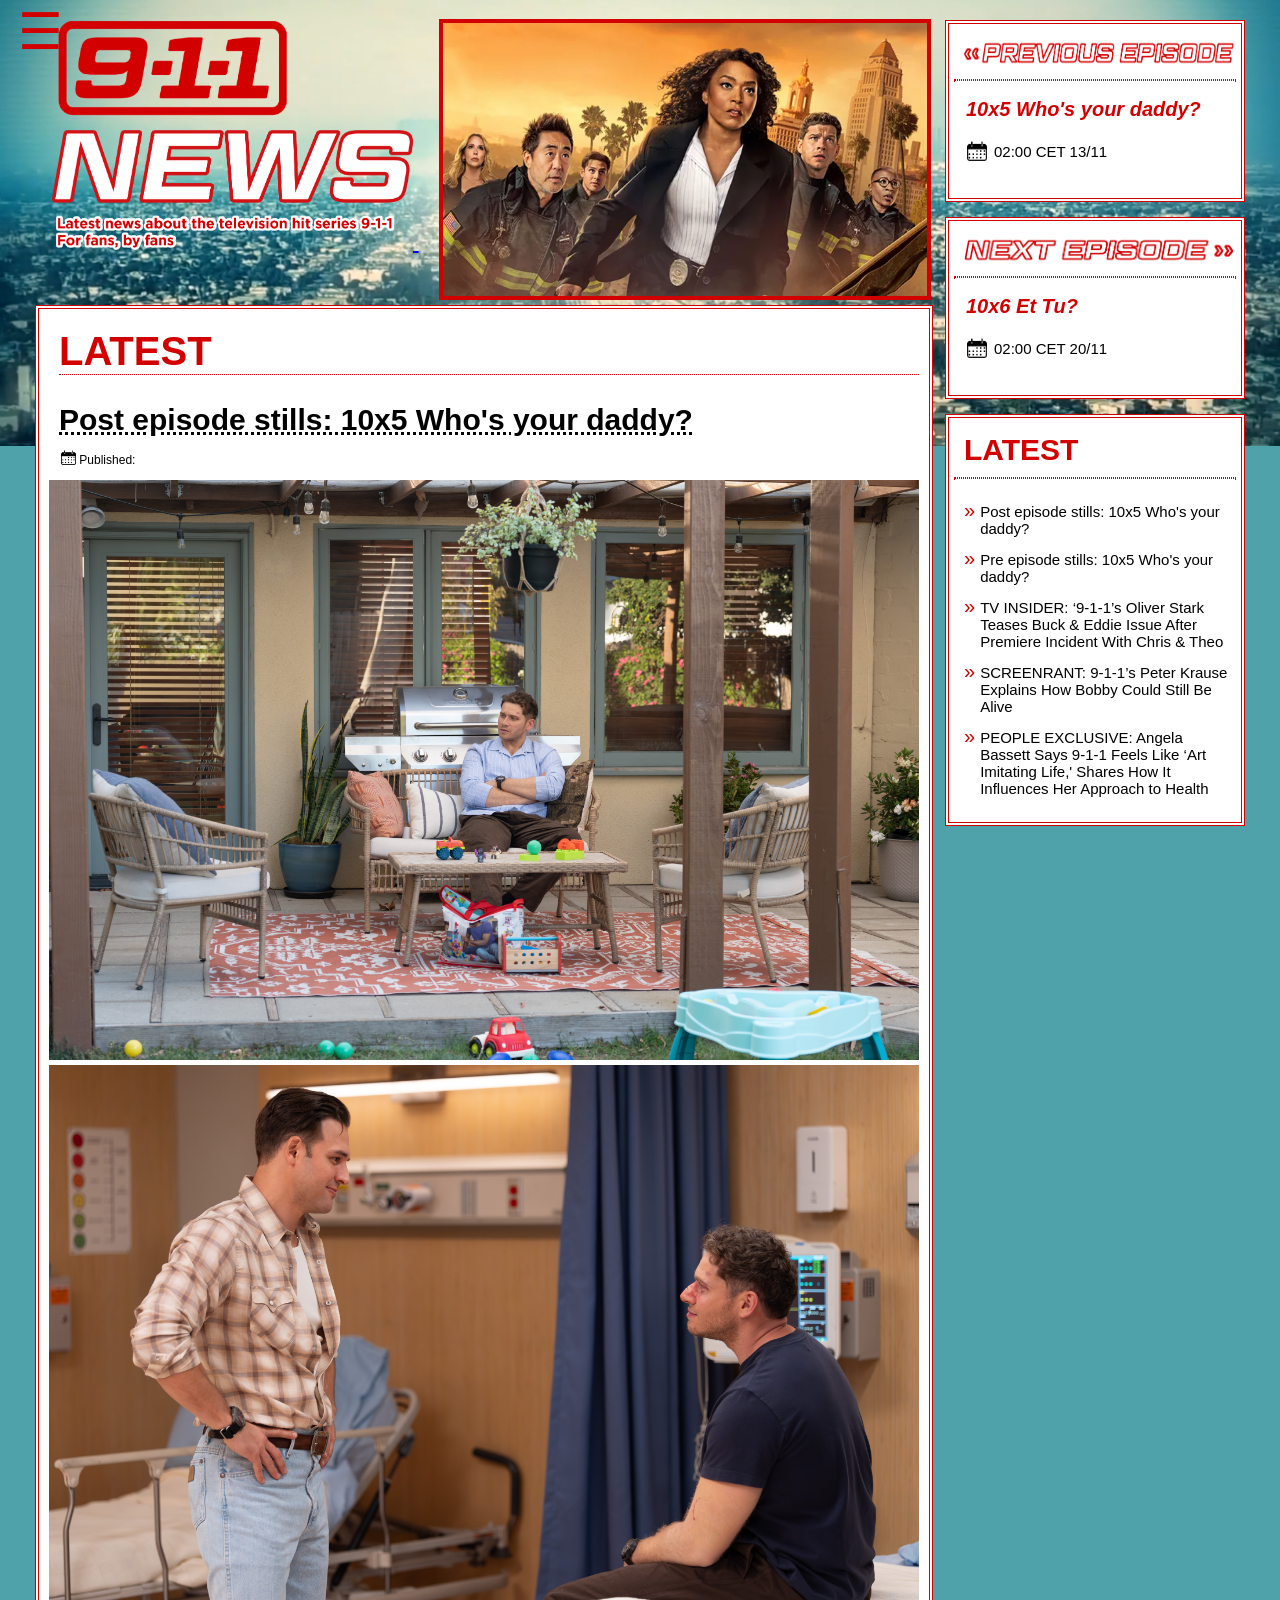
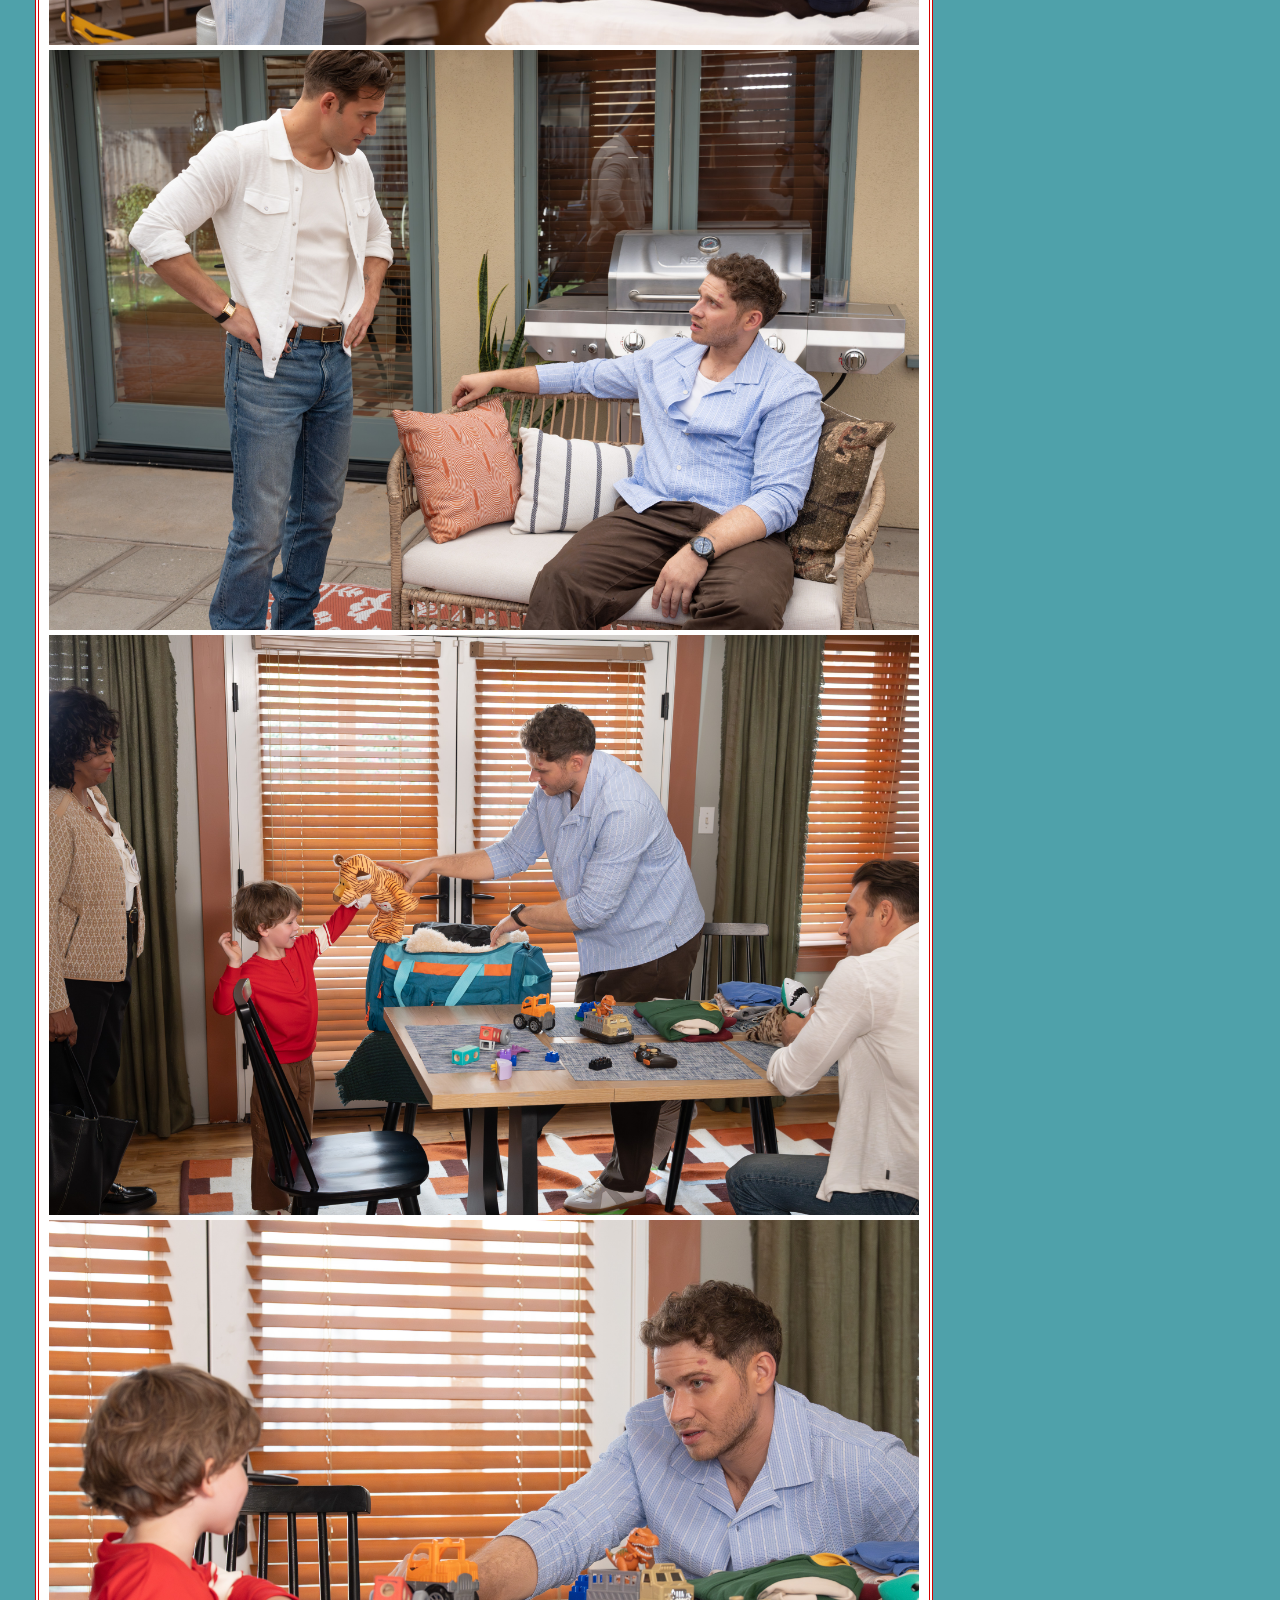
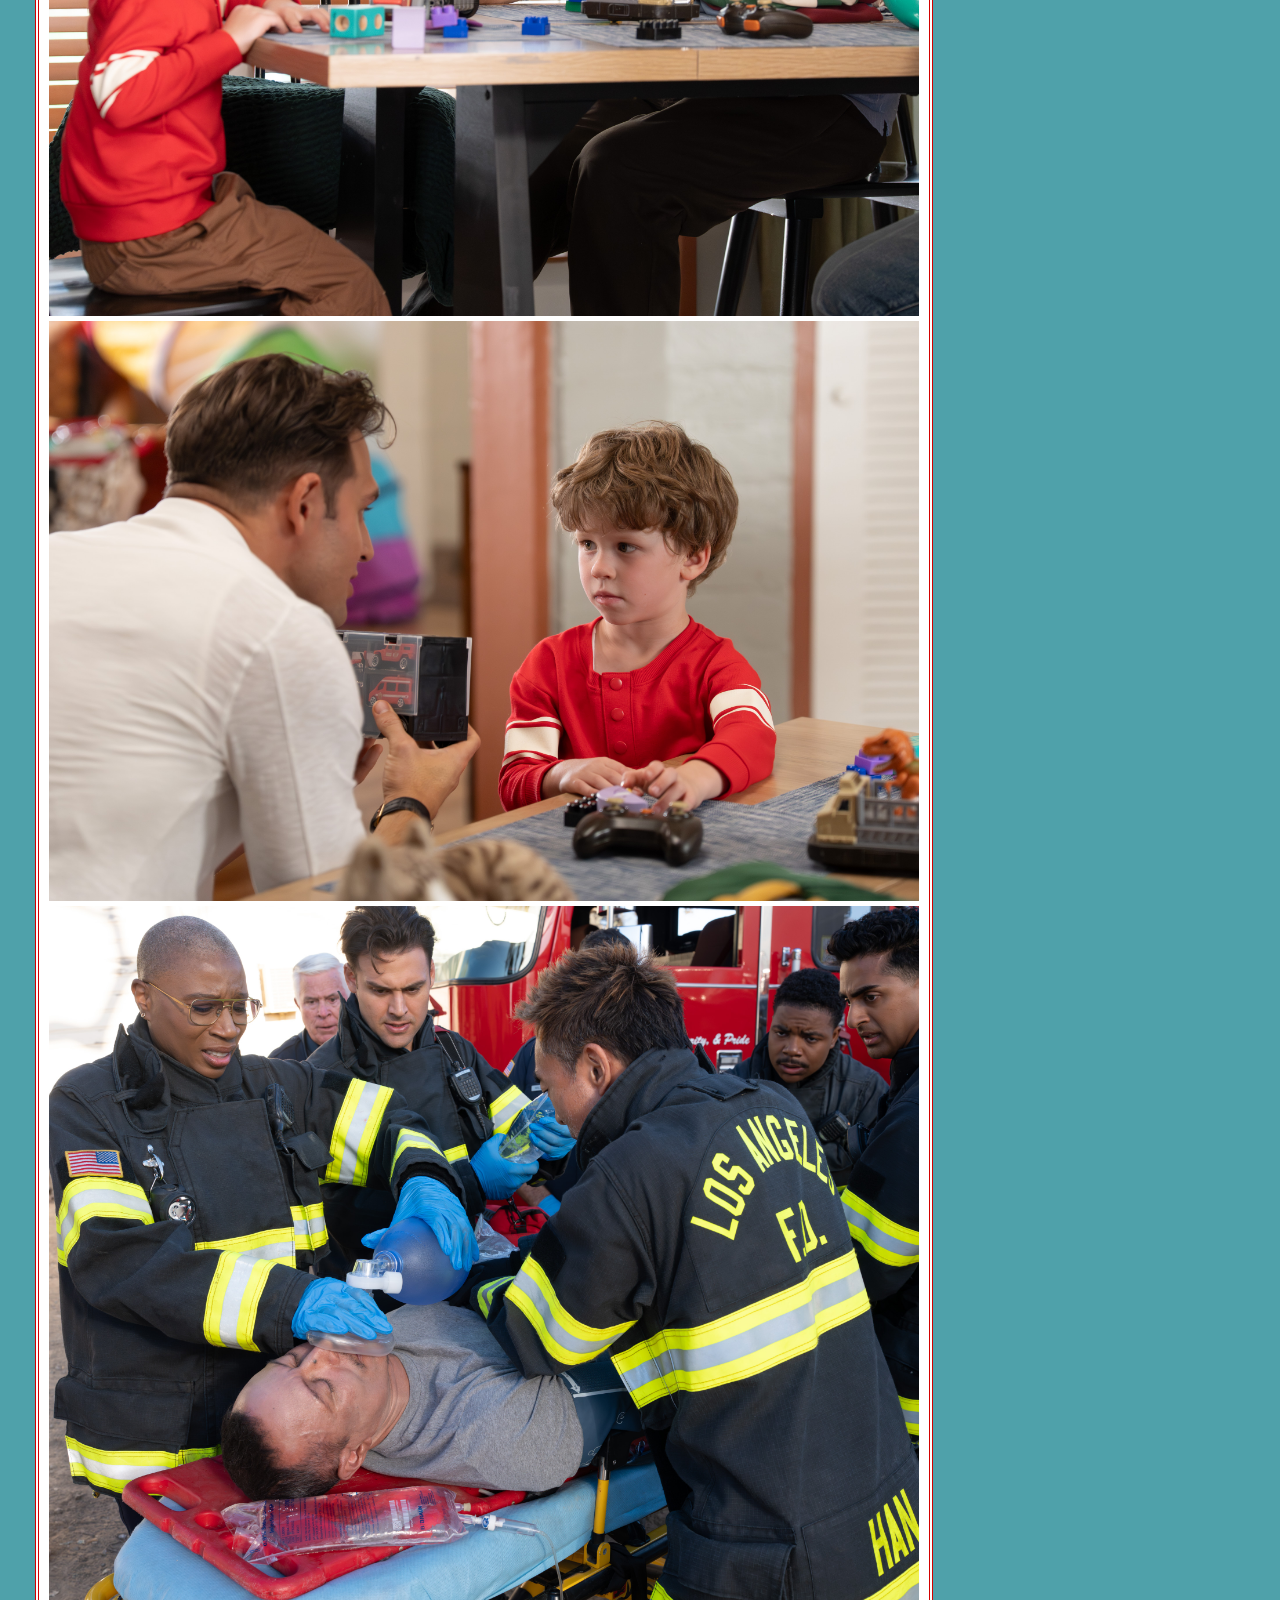
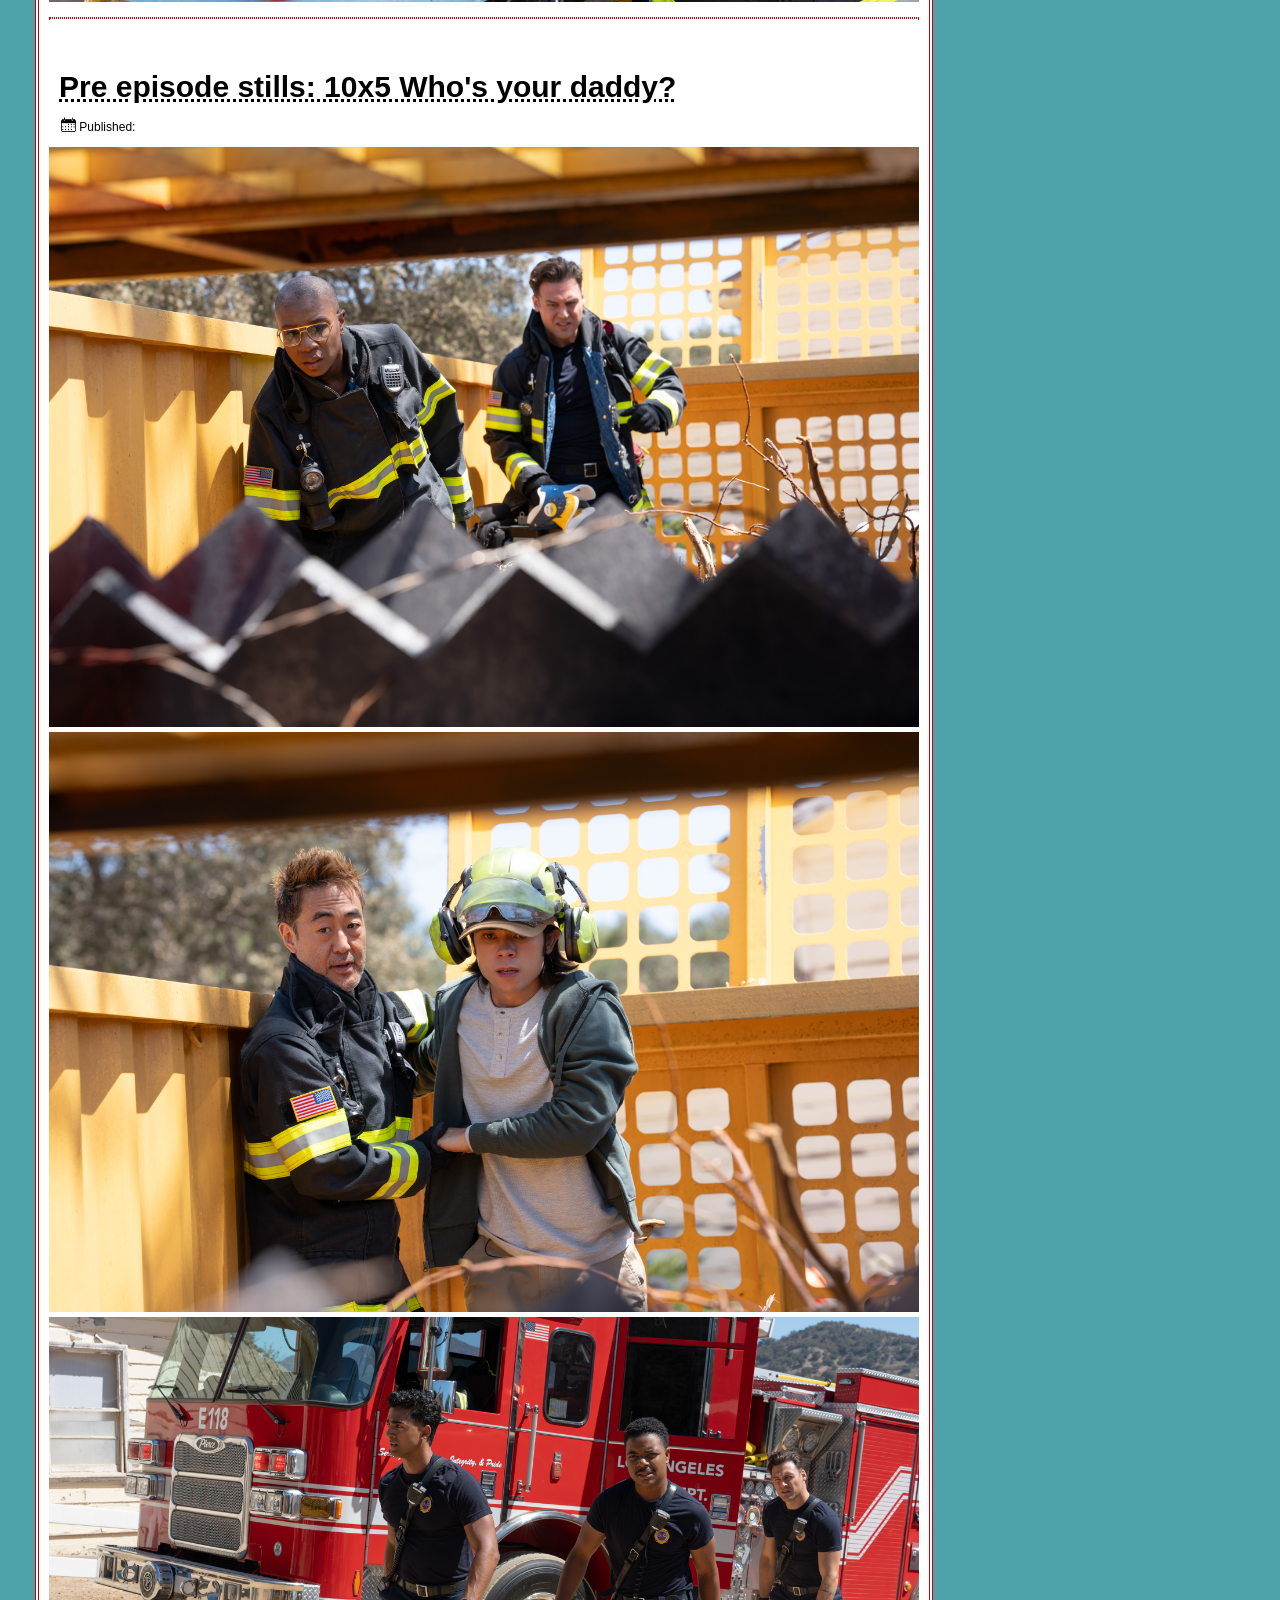
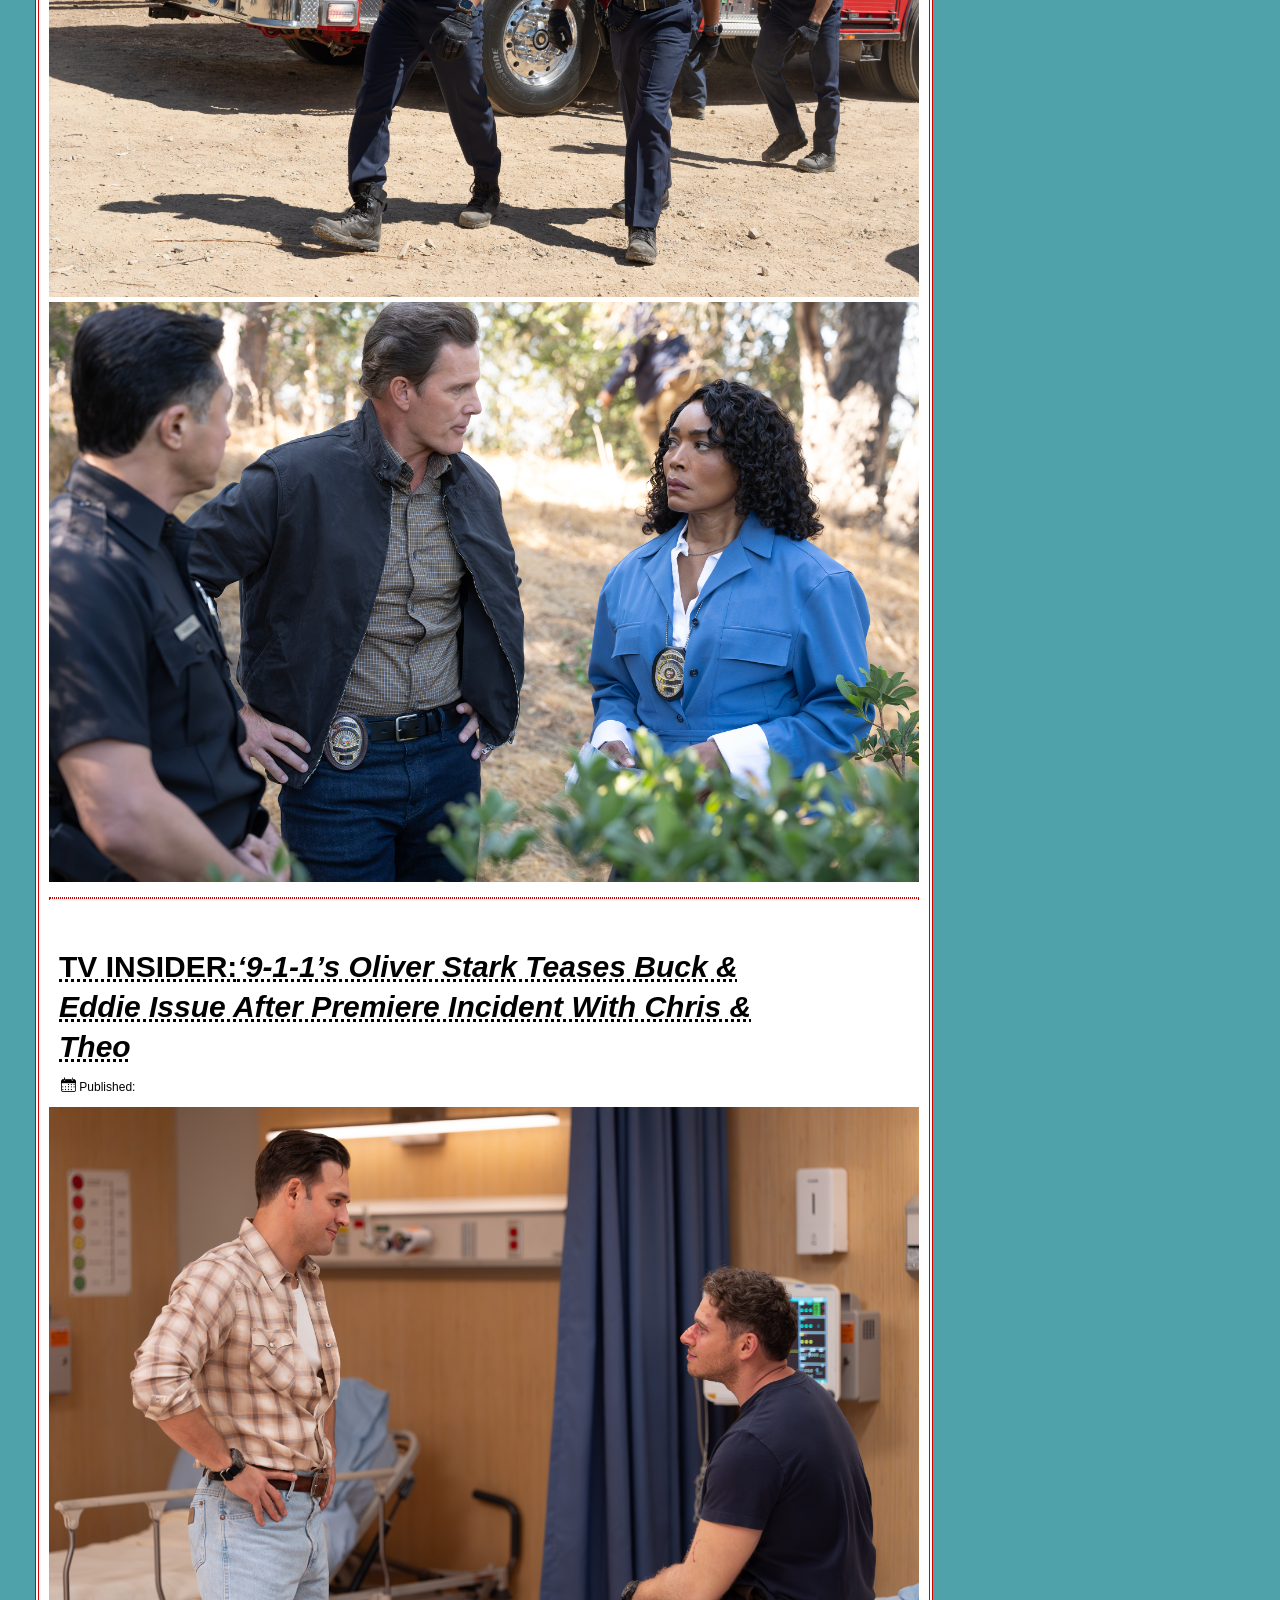
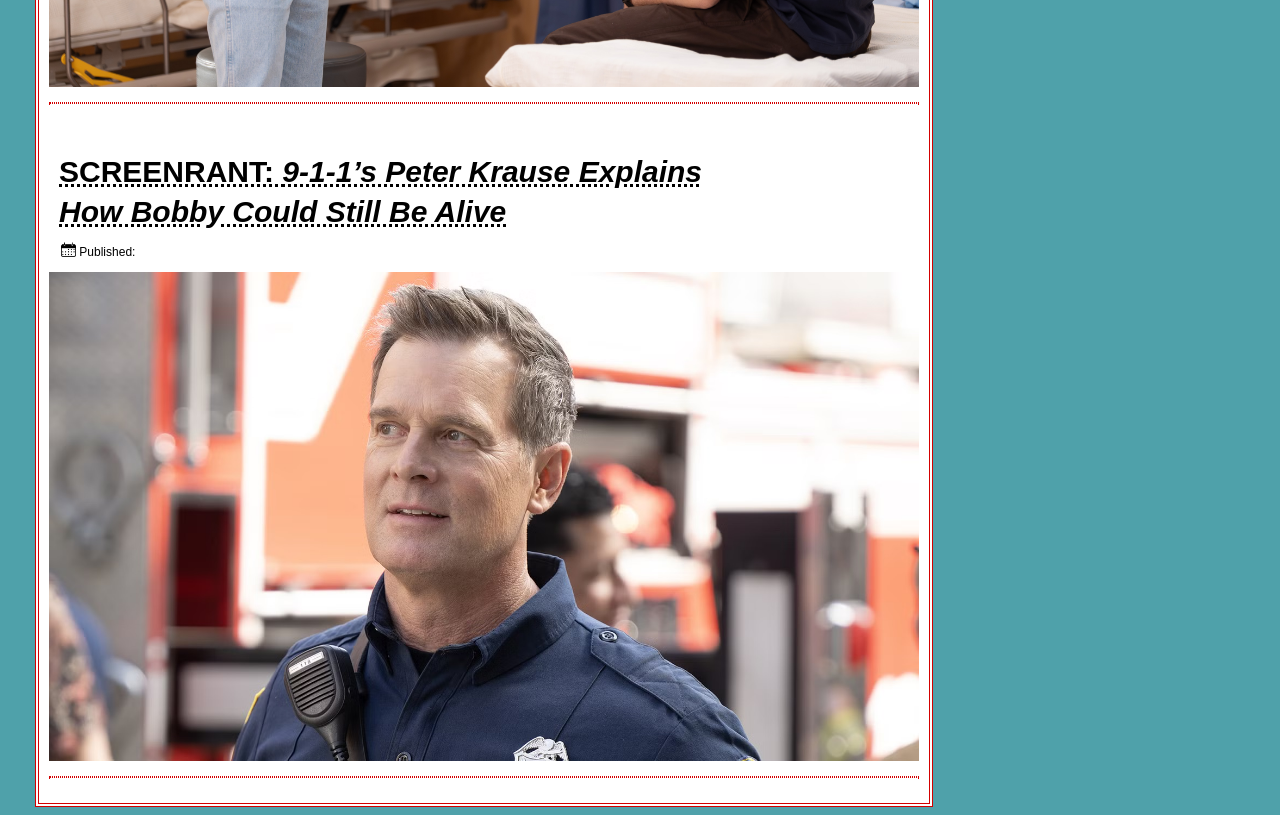
==== index.html @ b5ec85c2 "Add files via upload" ====
<!DOCTYPE html>
<html lang="en">
<head>
<meta charset="UTF-8">
<meta name="viewport" content="width=device-width, initial-scale=1.0">
<title>9-1-1 NEWS</title>
<link rel="icon" href="favicon.png">
<link rel="stylesheet" href="style/styles.css">
</head>
<body>

 <button id="openMenu" class="open-menu">☰</button>

<nav id="sideMenu" class="side-menu">
     <button id="openMenu" class="open-menu"><img class="search" src="graphic elements/sökglas.png" alt="sökglas"></button>
     <button id="closeMenu" class="close-menu">x</button>
                <a href="index.html"><h4>HOME</h3></a>
                <a href="interviews.html"><h4>INTERVIEWS</h4></a>
                <a href="stills.html"><h4>STILLS</h4></a>
                <a href="ficrecs.html"><h4>FIC RECS</h4></a>
                <a href="aboutus.html"><h4>ABOUT US</h4></a> 
</nav>
    <div id="wrapper">

        <a href="index.html"><div id="header"><img class="news911" src="graphic elements/header911news.png" alt="9-1-1 news header"/>
    
            <img class="huvudbild" src="images/911-season-10-photos-abc.jpg.webp" alt="headerbild"/></div></a>
        
            <div id="columns">
                <div class="box">

                    <img class="sidorubrik" src="graphic elements/previousepisode.png" alt="previous episode rubrik">
                    <hr style="border: 1px dotted #d30000"></p>

                    <p class="episodes">10x5 Who's your daddy?</p>
                    <p class="datetimeside"><img class="kalenderikon" src="graphic elements/kalender.png" alt="kalenderikon">02:00 CET 13/11</p>
                    <br>
                    
                </div>

                <div class="box">
                    <img class="sidorubrik" src="graphic elements/nextepisode.png" alt="previous episode rubrik">
                    
                    <hr style="border: 1px dotted #d30000"></p>

                    <p class="episodes">10x6 Et Tu?</p>
                    <p class="datetimeside"><img class="kalenderikon" src="graphic elements/kalender.png" alt="kalenderikon">02:00 CET 20/11</p>
                    <br>
                    
                </div>
                    
                <div class="box">
                    <h3>LATEST</h3>
                <hr style="border: 1px dotted #d30000">
                

            <ul class="menulinks">
                <li>
                    <a href="1005poststills.html">Post episode stills: 10x5 Who's your daddy?</a>
                </li>
                <li>
                    <a href="1005prestills.html">Pre episode stills: 10x5 Who's your daddy?</a>
                </li>
                <li>
                    <a href="interviews2.html">TV INSIDER: ‘9-1-1’s Oliver Stark Teases Buck & Eddie Issue After Premiere Incident With Chris & Theo</a>
                </li> 
                <li>
                    <a href="interviews3.html">SCREENRANT: 9-1-1’s Peter Krause Explains How Bobby Could Still Be Alive</a>
                </li>
                <li>
                    <a href="interviews4.html">PEOPLE EXCLUSIVE: Angela Bassett Says 9-1-1 Feels Like ‘Art Imitating Life,' Shares How It Influences Her Approach to Health</a>
                </li>
            </ul>
                </div>

                </div> 
            <div id="content">   
                <h1>LATEST</h1><p style="border-bottom:1px dotted #d30000"></p>
            
            <h2>Post episode stills: 10x5 Who's your daddy?</h2>
            <p class="published">
            <img src="graphic elements/kalender.png" alt="kalenderikon">
            <span>Published:</span>
        </p>
    
        <img class="stills" src="images/183324_1124.jpg" alt="Still of Buck in his backyard">
        <img class="stills" src="images/183066_0929.jpg" alt="Still of Buck and Eddie at the hospital">
        <img class="stills" src="images/183324_0943.jpg" alt="Still of Buck and Eddie at Buck's house">
        <img class="stills" src="images/183324_0698.jpg" alt="Still of Buck, Eddie, Theo and Deidra">
        <img class="stills" src="images/183324_0865.jpg" alt="Still of Buck and Theo">
        <img class="stills" src="images/183324_0556.jpg" alt="Still of Eddie and Theo">
        <img class="stills" src="images/183325_0465.jpg" alt="Still of the cast on a call">

        
        <hr style="border: 1px dotted #d30000"></p>
        <br>

        <h2>Pre episode stills: 10x5 Who's your daddy?</h2>
            <p class="published">
            <img src="graphic elements/kalender.png" alt="kalenderikon">
            <span>Published:</span>
        </p>
    
        <img class="stills" src="images/eddiehen.jpg" alt="Eddie and Hen">
        <img class="stills" src="images/chimney.jpg" alt="Chimney">
        <img class="stills" src="images/harryravi.jpg" alt="Harry and Ravi">
        <img class="stills" src="images/angelabassett.jpg" alt="Angela Bassett">


         <hr style="border: 1px dotted #d30000"></p>
        <br>

        <h2>TV INSIDER:<i>‘9-1-1’s Oliver Stark Teases Buck & Eddie Issue After Premiere Incident With Chris & Theo</i></h2>
        <p class="published">
            <img src="graphic elements/kalender.png" alt="kalenderikon">
            <span>Published:</span>
        </p>
            <a href="https://www.tvinsider.com/1298623/911-buck-eddie-tension-theo-oliver-stark-interview/"><img class="stills" src="images/183066_0929.jpg" alt="Still of Buck and Eddie"></a>
        <hr style="border: 1px dotted #d30000"></p>
        <br>
        <h2>SCREENRANT: <i> 9-1-1’s Peter Krause Explains How Bobby Could Still Be Alive</i></h2>
    <p class="published">
            <img src="graphic elements/kalender.png" alt="kalenderikon">
            <span>Published:</span>
        </p>  
            <a href="https://screenrant.com/9-1-1-bobby-alive-theory-peter-krause-explained/"><img class="stills" src="images/peterkrause.jpeg" alt="Peter Krause"></a>
            <br>
        <hr style="border: 1px dotted #d30000"></p>
            </div>
        
        
            </div>
    </div>

 <script src="script.js"></script>

 
</body>



</html>
---- style/styles.css ----
/*brödtext*/
p{
    color: #000000;
    font-size: 15px;
    margin-left: 10px;
    margin-top: 0px;
}

/*huvudrubrik content*/
h1{
    font-family: Roboto, sans-serif;
    font-weight: bold;
    color: #d30000;
    text-transform: uppercase;
    font-size:40px;
    margin-left: 10px; 
    margin-bottom: 0px;
    margin-top: 10px;
}

/*rubrik inlägg content*/
h2 {
    font-family: Roboto, sans-serif;
    font-weight: bold;
    text-decoration-line: underline;
    text-decoration-style: dotted;
    line-height: 40px;
    color: #000000;
    font-size:30px;
    margin-top: 0px;
    margin-bottom: 0px;
    padding: 10px;
    text-align: left;
    width: 700px;
}

/*rubrik LATEST sidomeny*/
h3 {
    font-family: Roboto, sans-serif;
    font-weight: bold;
    text-transform: uppercase;
    color: #d30000;
    font-size:30px;
    margin-left: 10px; 
    margin-bottom: 10px;
    margin-top: 10px;
}

/*open-menu meny*/
h4 {
    font-family: Roboto, sans-serif;
    font-weight: bold;
    text-transform: uppercase;
    color: #d30000;
    font-size: 23px;
    margin-top: 2px;
}

/*avsnittsnamn sidomeny och open-menu knappar*/
.episodes {
   font-family: Roboto, sans-serif;
    font-weight: bold;
    font-style: italic;
    color: #d30000;
    font-size:20px;
    margin-top: 0px;
    padding: 2px;
}

/*datum och tid sidomeny*/
.datetimeside {
    font-family: Roboto, sans-serif;
    font-weight: normal;
    color: #000000;
    font-size:15px;
    margin-left: 3px; 
    margin-bottom: 10px;
    margin-top: 10px; 
}

/*text under LATEST sidomeny*/
ul.menulinks li {
    margin-bottom: 10px;
    list-style-type: none;
    display: flex;
    margin-left: -30px;
    align-items: first baseline;
}

ul.menulinks li a {
    font-family: Roboto, sans-serif;
    font-weight: normal;
    color: #000000;
    font-size:15px;
    text-decoration: none;
}

ul.menulinks li a:hover {
    color: #d30000;
    font-style: italic;
}

/*placera before*/
li::before {
  content: "»";
  margin-right: 5px;
}

/*datum och tid under rubriker content*/
.published {
    font-family: Roboto, sans-serif;
    font-weight: normal;
    color: #000000;
    font-size:12px;
    margin-left: 12px;
}

.published img {
    height: 15px;
    width: 15px;
}

.published span {
    position: relative;
    top: -1px;
}

/*strl på bilder i content*/
.stills {
    height: 100%;
    width: 100%;
}

/* sidokolumn */
.box {
padding: 5px;
width: 300px;
min-height: 150px;
background-color: #fff;
border:4px double #d30000;
box-sizing: border-box;
float: right;
text-decoration: none;
}


#columns {
    display: flex;
    flex-direction: column;
    align-items: flex-start;
    gap: 15px;
    width: 300px;
    float: right;
    margin-top: -235px;
}


body {
    font-family: Roboto, sans-serif;
    background-image: url("../images/Title_Card.png");
    background-color: #4fa1aa;
    background-size: 100% auto;
    background-position: center top;
    background-attachment: fixed;
    background-repeat: no-repeat;
    color: #d30000;
    font-size: 20px;
}

.sidorubrik {
    display: block;
    width: 270px;
    height: 30px;
    padding: 10px;
    float: left;
}

/*kalenderikon bredvid datum och tid*/
.kalenderikon {
    width: 20px;
    height: 20px;
    margin-top: -12px;
    margin-right: -3px;
    padding: 10px;
    float: left;
}

/*9-1-1 news header*/
.news911 {
    width: 30%;
    height: 30%;
 margin-left: 15px; 
    margin-bottom: 0px;
    margin-top: 10px; 
justify-content: center;
align-items: center;
position: flex;
}

/*bild på cast*/
.huvudbild {
    width: 40%;
    height: 40%;
    margin-left: 20px; 
    margin-bottom: -50px; 
border:4px solid #d30000;
justify-content: center;
align-items: center;
}


#content {
width: 870px;
height: 100%;
margin-top: 50px;
margin-bottom: 0px;
background: #fff;
border:4px double #d30000;
padding: 10px;
}

.episode-navigation {
    display: flex;
    justify-content: space-between;
    align-items: center;
    width: 100%;
}

.button {
    color: #d30000;
    text-decoration: none;
    font-size: 12px;
    font-weight: normal;
    font-family: roboto, sans-serif;
    margin-top: 20px;
}

.button:hover {
    color:#000068;
}

#wrapper {
clear:none;
margin: 0 auto;
margin-top: -60px;
width: 1210px;
}


#side {
position: center;
float: center;
left:0px;
width: 500px;
background: #fff;
border:4px double #d30000;
display: flex;
padding: 5px;

}

/* Menyknappen till vänster tre streck */
.open-menu {
    font-size: 50px;
    padding: 10px;
    margin-top: -15px;
    background: none;
    border:none;
    color: #d30000;
    cursor: pointer;
}

.menyknapp {
    width: 50px;
    height: 40px;
}

/*sökruta som ej funkar*/
.search {
    width: 40px;
    height: 40px;
    margin-left: -220px;
    margin-bottom: 30px;
}

/* sidomenyn */
.side-menu {
    position: fixed;
    top: 0;
    left: 0;
    width: 280px;
    height: 100vh;
    background-color: white;
    border:4px double #d30000;
    z-index: 1000;
    display: flex;
    flex-direction: column;
    padding: 30px;
    transform: translateX(-100%);
    transition: transform 0.4s ease;
}

/* När menyn öppnas */
.side-menu.open {
    transform: translateX(0);
}

/* Länkarna */
.side-menu a {
    color: #d30000;
    text-decoration: none;
    font-size: 22px;
    font-weight: bold;
    padding: 0px;
}

.side-menu a:hover h4 {
    color: #000068 !important;
}

/* Stängknappen */
.close-menu {
    align-self: flex-end;
    margin-top: -70px;
    background: none;
    border: none;
    font-family: verdana;
    font-size: 30px;
    color: #d30000;
    cursor: pointer;
}

.close-menu:hover {
    color: #000068;
}
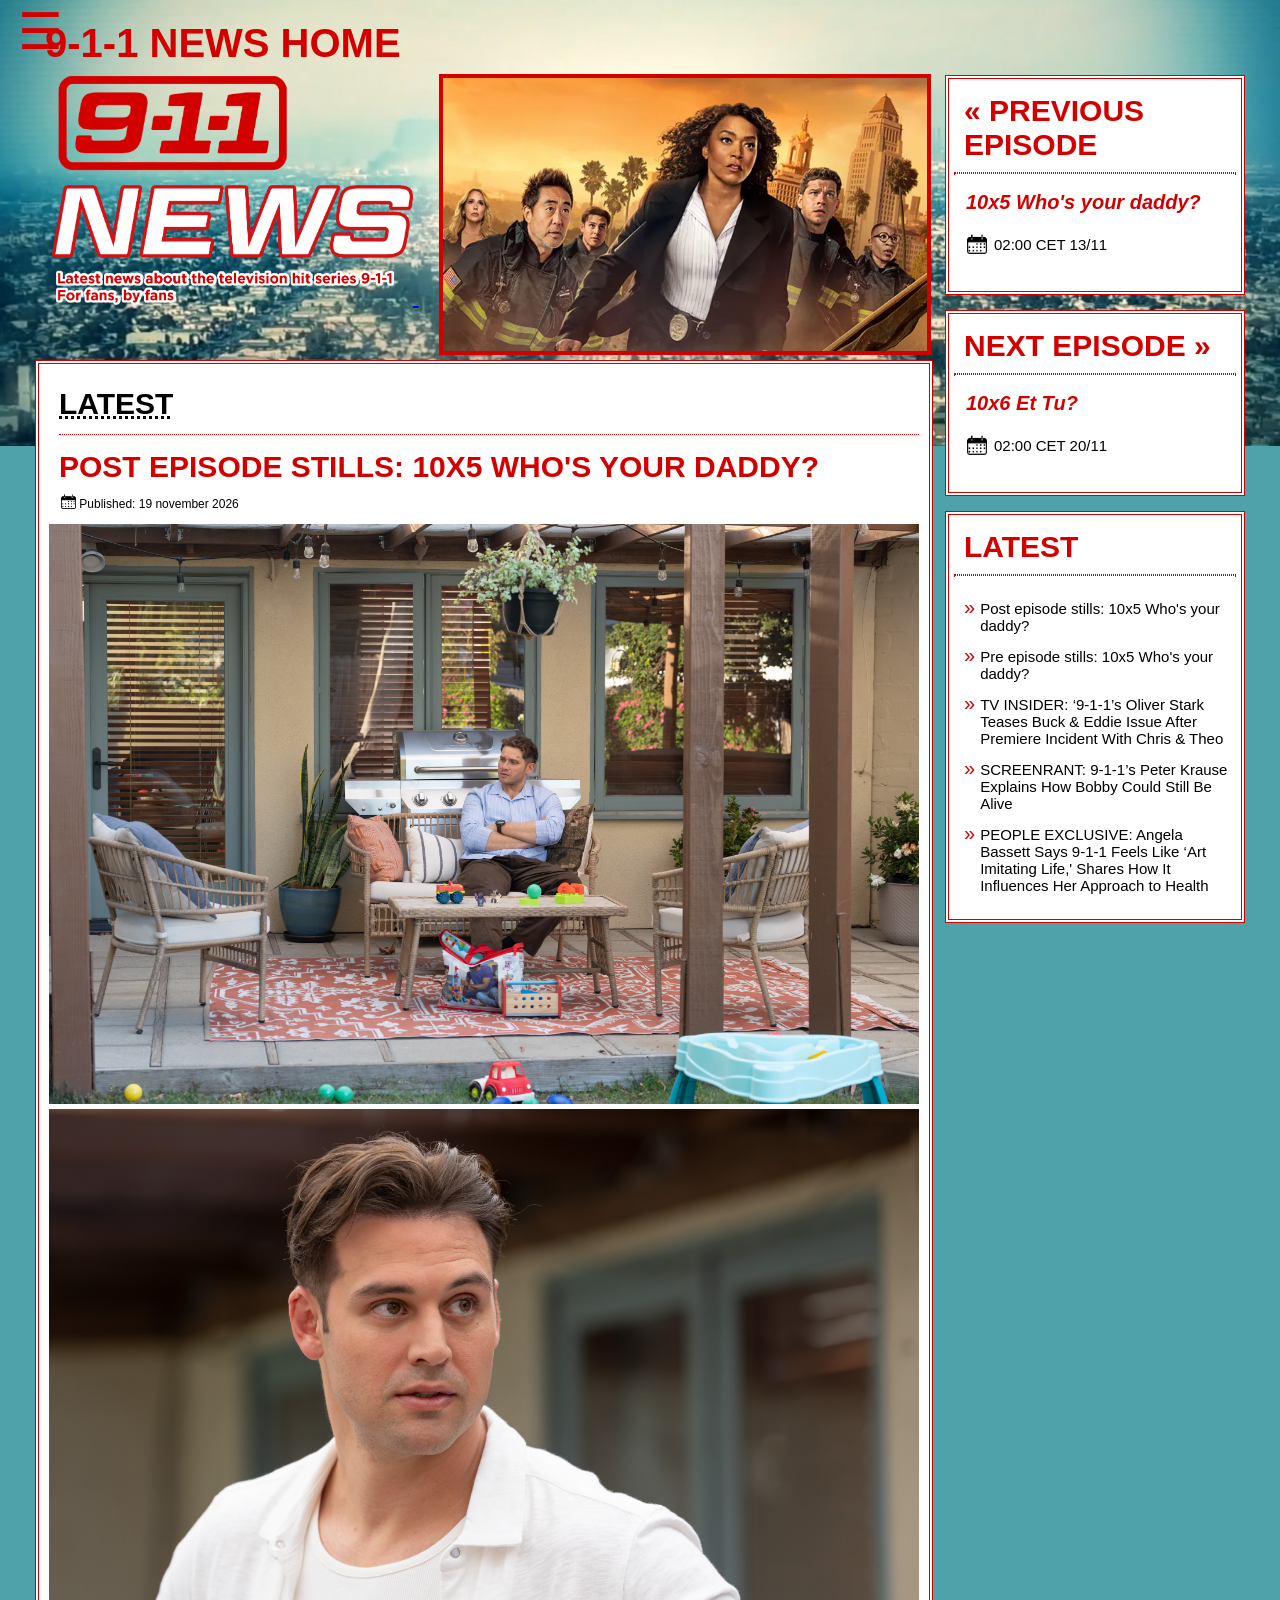
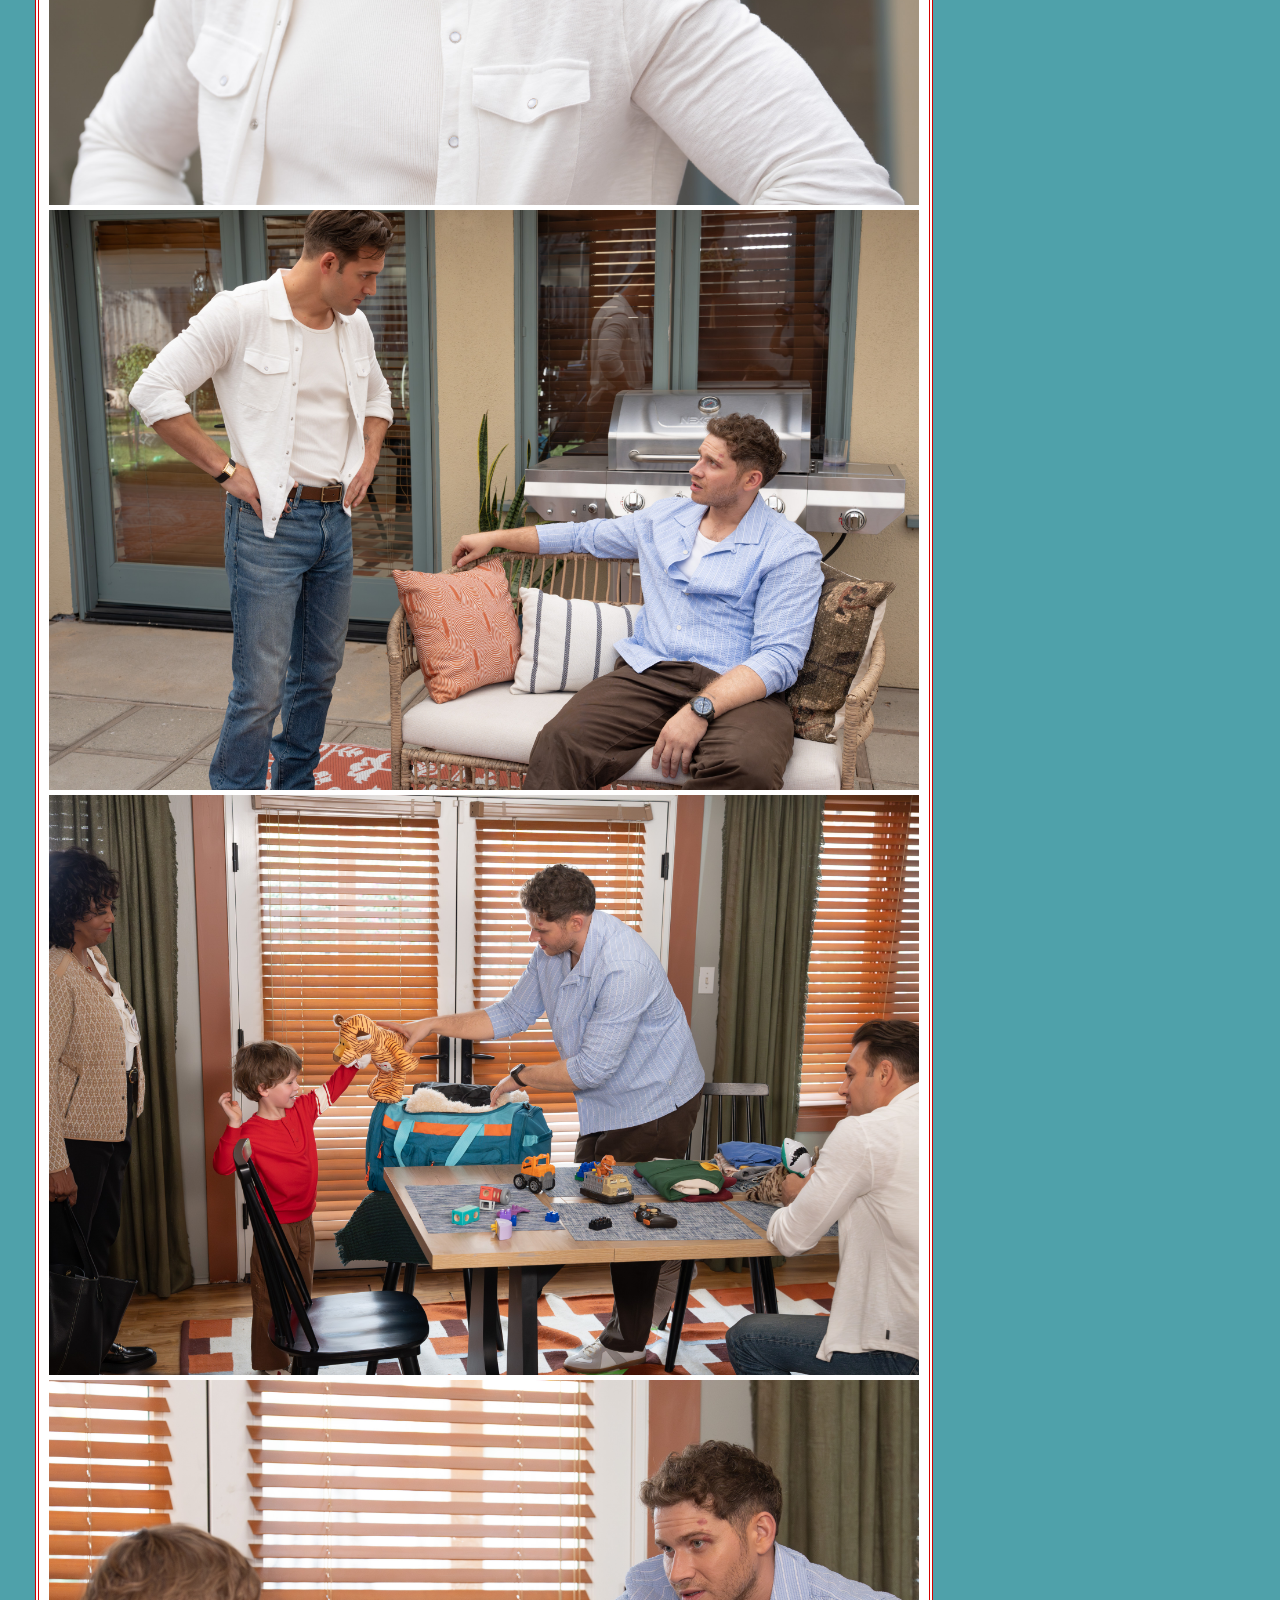
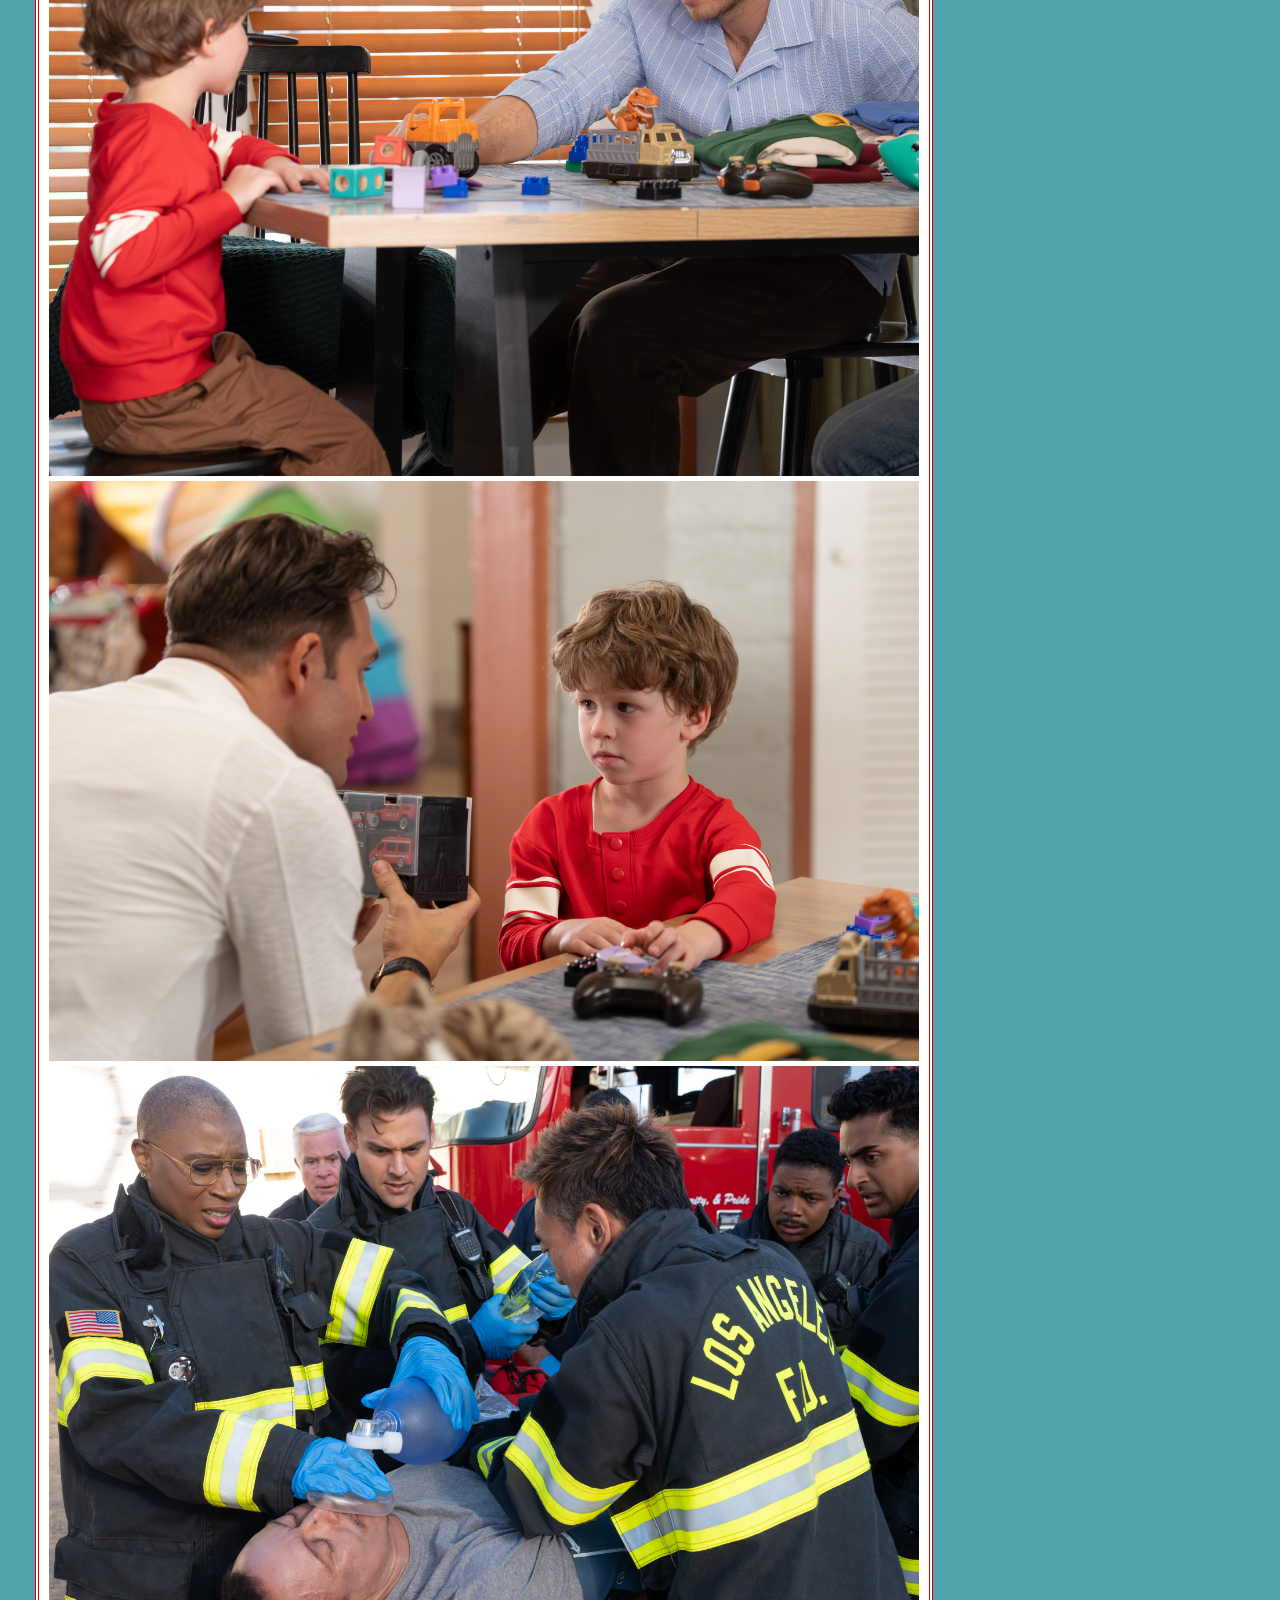
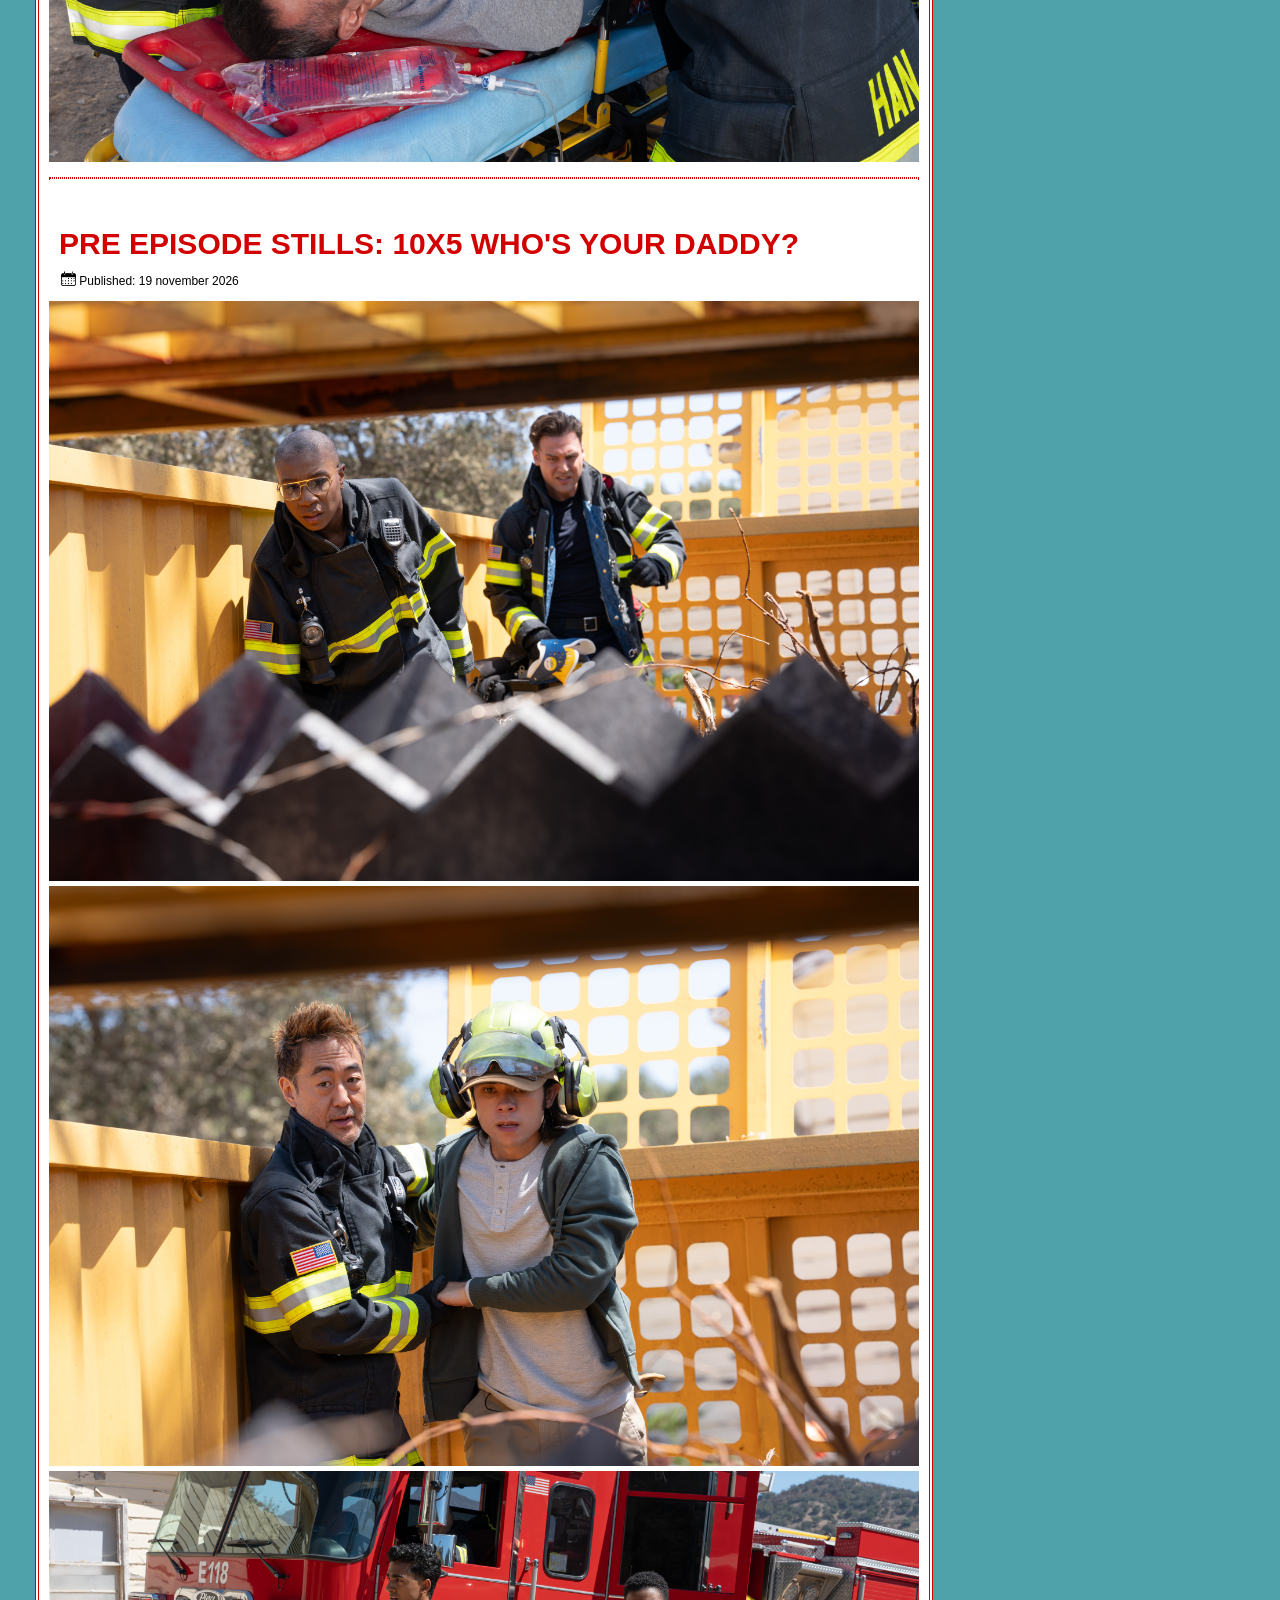
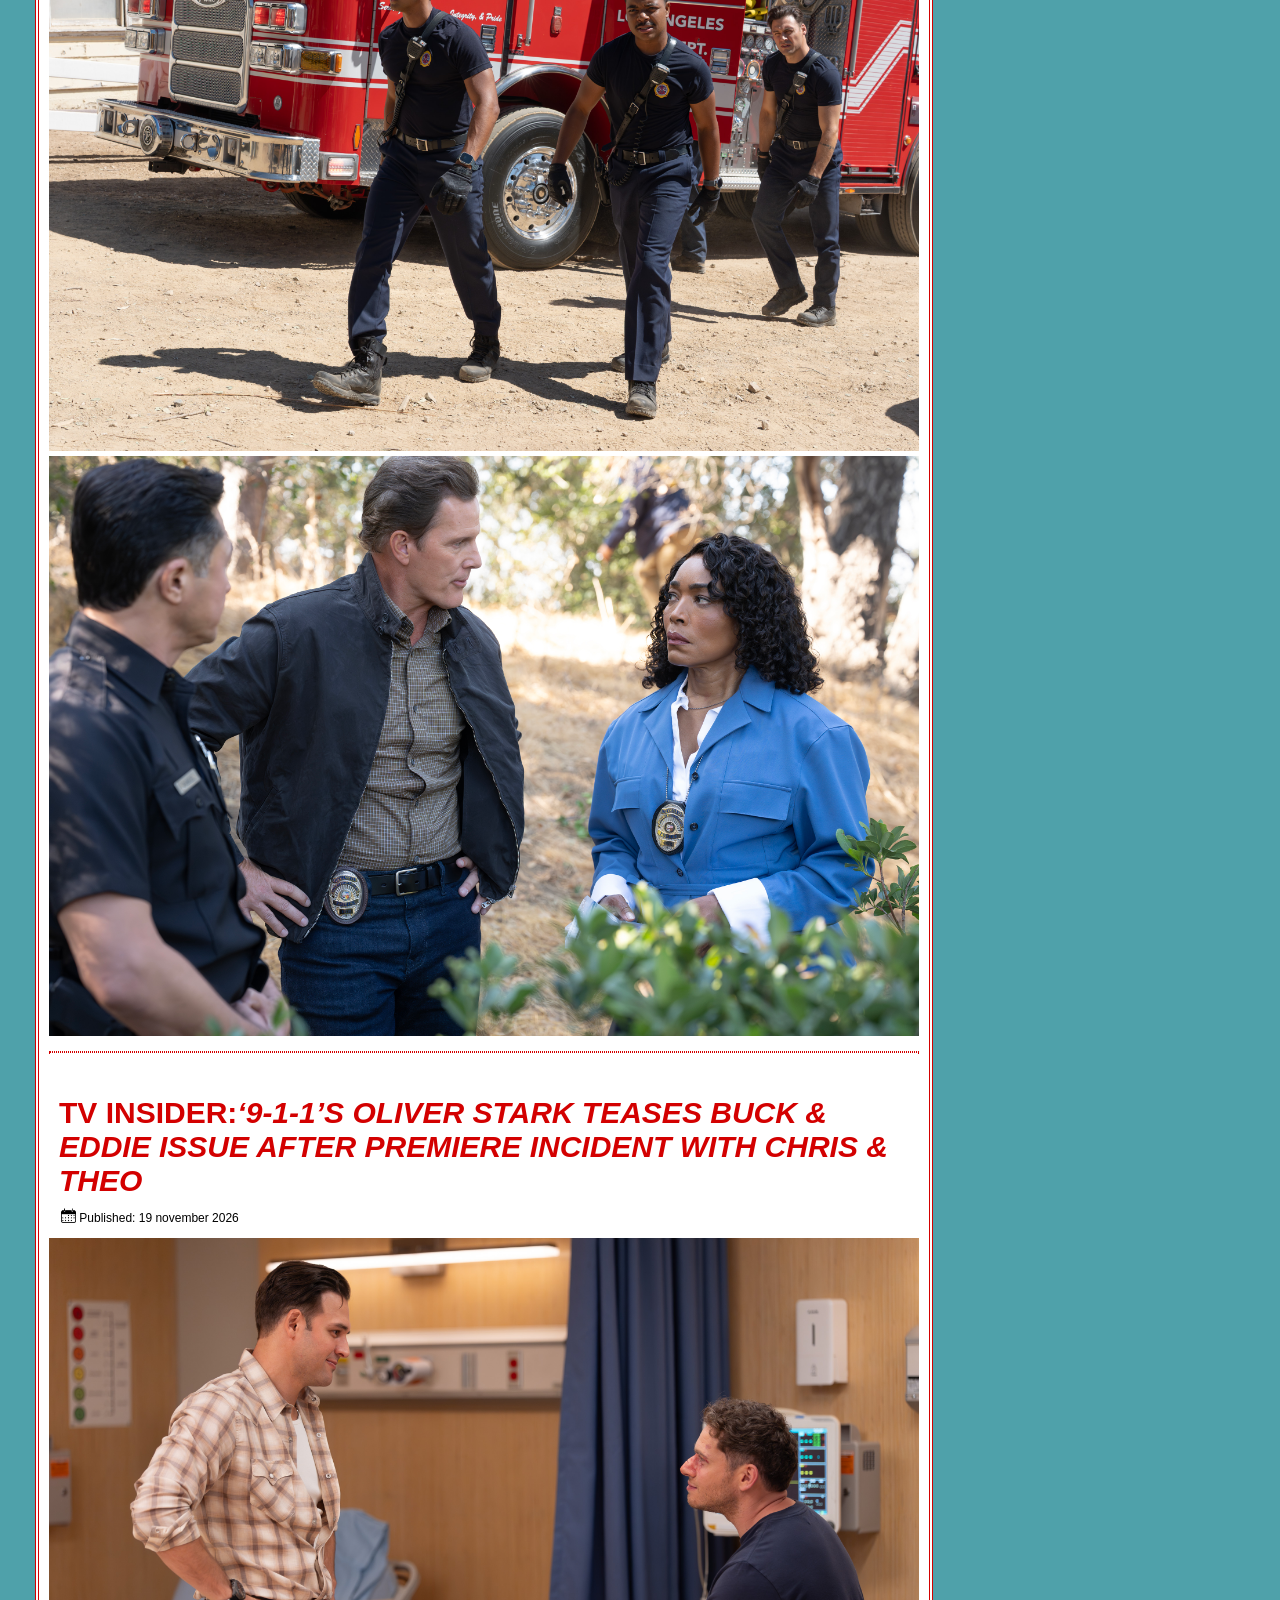
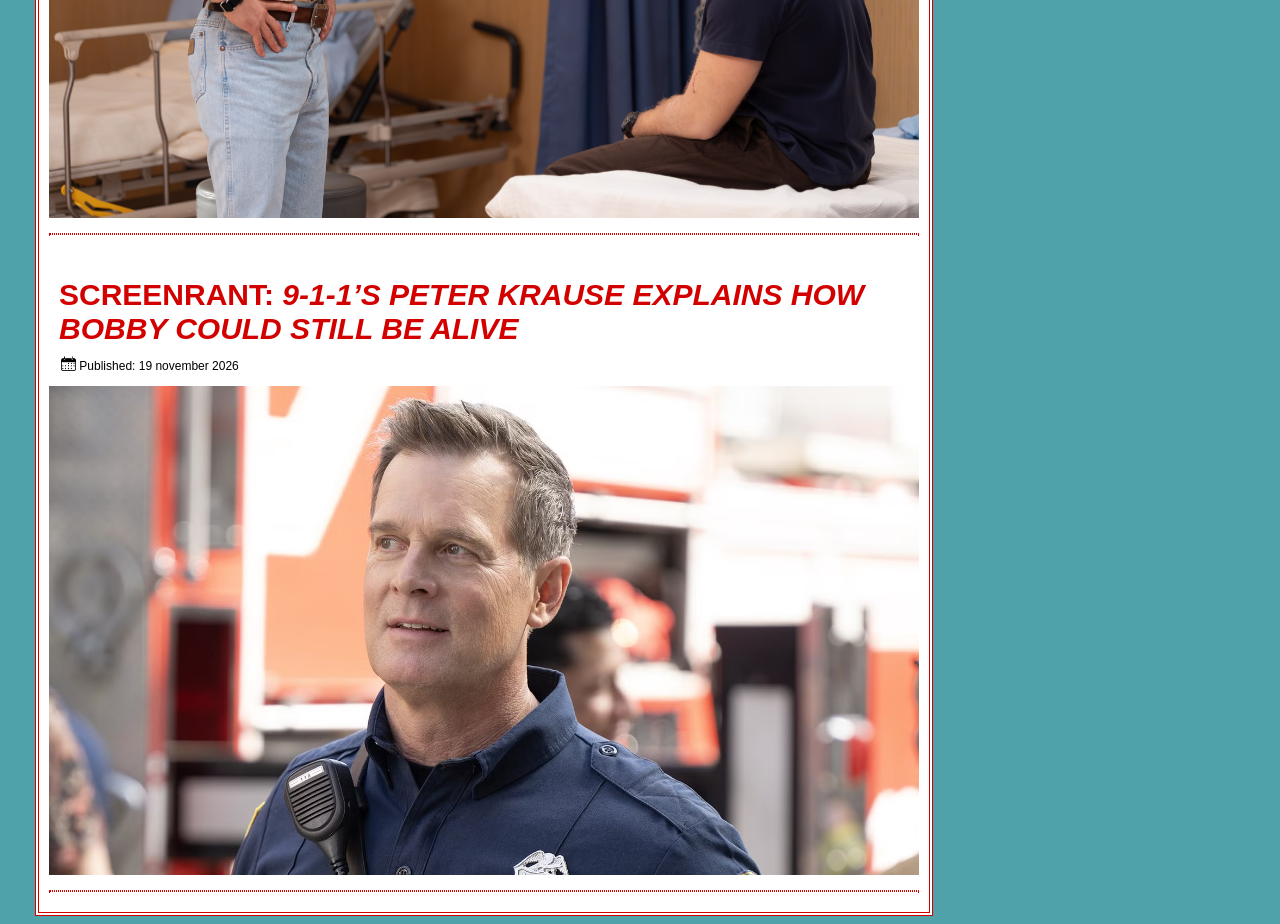
==== commit 4a6ea1a0: "Add files via upload" ====
--- a/index.html
+++ b/index.html
@@ -1,142 +1,165 @@
 <!DOCTYPE html>
 <html lang="en">
+
 <head>
-<meta charset="UTF-8">
-<meta name="viewport" content="width=device-width, initial-scale=1.0">
-<title>9-1-1 NEWS</title>
-<link rel="icon" href="favicon.png">
-<link rel="stylesheet" href="style/styles.css">
+    <meta charset="UTF-8">
+    <meta name="viewport" content="width=device-width, initial-scale=1.0">
+    <title>HOME 9-1-1 NEWS</title>
+    <link rel="icon" href="favicon.png">
+    <link rel="stylesheet" href="style/styles.css">
 </head>
+
 <body>
+    <!-- Hamburger menu and navigation links-->
+    <button id="openMenu" class="open-menu">☰</button>
+    <nav id="sideMenu" class="side-menu">
+        <button id="closeMenu" class="close-menu">x</button>
+        <a href="index.html">HOME</a>
+        <a href="interviews.html">INTERVIEWS</a>
+        <a href="stills.html">STILLS</a>
+        <a href="ficrecs.html">FIC RECS</a>
+        <a href="aboutus.html">ABOUT US</a>
+    </nav>
 
- <button id="openMenu" class="open-menu">☰</button>
+    <!-- Wrapper for the main content of the page-->
+    <div id="wrapper">
+         <h1 class="visually-hidden">9-1-1 NEWS HOME</h1>
 
-<nav id="sideMenu" class="side-menu">
-     <button id="openMenu" class="open-menu"><img class="search" src="graphic elements/sökglas.png" alt="sökglas"></button>
-     <button id="closeMenu" class="close-menu">x</button>
-                <a href="index.html"><h4>HOME</h3></a>
-                <a href="interviews.html"><h4>INTERVIEWS</h4></a>
-                <a href="stills.html"><h4>STILLS</h4></a>
-                <a href="ficrecs.html"><h4>FIC RECS</h4></a>
-                <a href="aboutus.html"><h4>ABOUT US</h4></a> 
-</nav>
-    <div id="wrapper">
+        <a href="index.html">
+           
+            <!-- Header section with 9-1-1 NEWS graphic and main image-->
 
-        <a href="index.html"><div id="header"><img class="news911" src="graphic elements/header911news.png" alt="9-1-1 news header"/>
-    
-            <img class="huvudbild" src="images/911-season-10-photos-abc.jpg.webp" alt="headerbild"/></div></a>
-        
-            <div id="columns">
-                <div class="box">
+            <div id="header"><img class="news911" src="graphic elements/header911news.png" alt="9-1-1 news header" />
 
-                    <img class="sidorubrik" src="graphic elements/previousepisode.png" alt="previous episode rubrik">
-                    <hr style="border: 1px dotted #d30000"></p>
+                <img class="huvudbild" src="images/911-season-10-photos-abc.jpg.webp" alt="headerbild" />
+            </div>
+        </a>
+        <!-- Sidebar with next episode information-->
+        <div id="columns">
+            <div class="box">
+                <h3 class="sidebar-heading">« PREVIOUS EPISODE</h3>
+                <hr style="border: 1px dotted #d30000">
+                </p>
 
-                    <p class="episodes">10x5 Who's your daddy?</p>
-                    <p class="datetimeside"><img class="kalenderikon" src="graphic elements/kalender.png" alt="kalenderikon">02:00 CET 13/11</p>
-                    <br>
-                    
-                </div>
+                <p class="episodes">10x5 Who's your daddy?</p>
+                <p class="datetimeside"><img class="kalenderikon" src="graphic elements/kalender.png"
+                        alt="kalenderikon">02:00 CET 13/11</p>
+                <br>
 
-                <div class="box">
-                    <img class="sidorubrik" src="graphic elements/nextepisode.png" alt="previous episode rubrik">
-                    
-                    <hr style="border: 1px dotted #d30000"></p>
+            </div>
+            <div class="box">
+                <h3 class="sidebar-heading">NEXT EPISODE »</h3>
 
-                    <p class="episodes">10x6 Et Tu?</p>
-                    <p class="datetimeside"><img class="kalenderikon" src="graphic elements/kalender.png" alt="kalenderikon">02:00 CET 20/11</p>
-                    <br>
-                    
-                </div>
-                    
-                <div class="box">
-                    <h3>LATEST</h3>
                 <hr style="border: 1px dotted #d30000">
-                
+                </p>
 
-            <ul class="menulinks">
-                <li>
-                    <a href="1005poststills.html">Post episode stills: 10x5 Who's your daddy?</a>
-                </li>
-                <li>
-                    <a href="1005prestills.html">Pre episode stills: 10x5 Who's your daddy?</a>
-                </li>
-                <li>
-                    <a href="interviews2.html">TV INSIDER: ‘9-1-1’s Oliver Stark Teases Buck & Eddie Issue After Premiere Incident With Chris & Theo</a>
-                </li> 
-                <li>
-                    <a href="interviews3.html">SCREENRANT: 9-1-1’s Peter Krause Explains How Bobby Could Still Be Alive</a>
-                </li>
-                <li>
-                    <a href="interviews4.html">PEOPLE EXCLUSIVE: Angela Bassett Says 9-1-1 Feels Like ‘Art Imitating Life,' Shares How It Influences Her Approach to Health</a>
-                </li>
-            </ul>
-                </div>
+                <p class="episodes">10x6 Et Tu?</p>
+                <p class="datetimeside"><img class="kalenderikon" src="graphic elements/kalender.png"
+                        alt="kalenderikon">02:00 CET 20/11</p>
+                <br>
 
-                </div> 
-            <div id="content">   
-                <h1>LATEST</h1><p style="border-bottom:1px dotted #d30000"></p>
-            
-            <h2>Post episode stills: 10x5 Who's your daddy?</h2>
+            </div>
+            <!-- Sidebar with latest news-->
+            <div class="box">
+                <h3 class="sidebar-heading">LATEST</h3>
+                <hr style="border: 1px dotted #d30000">
+
+                <!-- List of latest news links with titles and URLs-->
+                <ul class="menulinks">
+                    <li>
+                        <a href="1005poststills.html">Post episode stills: 10x5 Who's your daddy?</a>
+                    </li>
+                    <li>
+                        <a href="1005prestills.html">Pre episode stills: 10x5 Who's your daddy?</a>
+                    </li>
+                    <li>
+                        <a href="interviews2.html">TV INSIDER: ‘9-1-1’s Oliver Stark Teases Buck & Eddie Issue After
+                            Premiere Incident With Chris & Theo</a>
+                    </li>
+                    <li>
+                        <a href="interviews3.html">SCREENRANT: 9-1-1’s Peter Krause Explains How Bobby Could Still Be
+                            Alive</a>
+                    </li>
+                    <li>
+                        <a href="interviews4.html">PEOPLE EXCLUSIVE: Angela Bassett Says 9-1-1 Feels Like ‘Art Imitating
+                            Life,' Shares How It Influences Her Approach to Health</a>
+                    </li>
+                </ul>
+            </div>
+
+        </div>
+        <!-- Main content area with latest news articles and images-->
+        <div id="content">
+            <h2>LATEST</h2>
+            <p style="border-bottom:1px dotted #d30000"></p>
+
+            <h3 class="content-heading">Post episode stills: 10x5 Who's your daddy?</h3>
             <p class="published">
-            <img src="graphic elements/kalender.png" alt="kalenderikon">
-            <span>Published:</span>
-        </p>
-    
-        <img class="stills" src="images/183324_1124.jpg" alt="Still of Buck in his backyard">
-        <img class="stills" src="images/183066_0929.jpg" alt="Still of Buck and Eddie at the hospital">
-        <img class="stills" src="images/183324_0943.jpg" alt="Still of Buck and Eddie at Buck's house">
-        <img class="stills" src="images/183324_0698.jpg" alt="Still of Buck, Eddie, Theo and Deidra">
-        <img class="stills" src="images/183324_0865.jpg" alt="Still of Buck and Theo">
-        <img class="stills" src="images/183324_0556.jpg" alt="Still of Eddie and Theo">
-        <img class="stills" src="images/183325_0465.jpg" alt="Still of the cast on a call">
+                <img src="graphic elements/kalender.png" alt="kalenderikon">
+                <span>Published: 19 november 2026</span>
+            </p>
 
-        
-        <hr style="border: 1px dotted #d30000"></p>
-        <br>
-
-        <h2>Pre episode stills: 10x5 Who's your daddy?</h2>
-            <p class="published">
-            <img src="graphic elements/kalender.png" alt="kalenderikon">
-            <span>Published:</span>
-        </p>
-    
-        <img class="stills" src="images/eddiehen.jpg" alt="Eddie and Hen">
-        <img class="stills" src="images/chimney.jpg" alt="Chimney">
-        <img class="stills" src="images/harryravi.jpg" alt="Harry and Ravi">
-        <img class="stills" src="images/angelabassett.jpg" alt="Angela Bassett">
+            <img class="stills" src="images/183324_1124.jpg" alt="Still of Buck in his backyard">
+            <img class="stills" src="images/183324_1077.jpg" alt="Still of Eddie">
+            <img class="stills" src="images/183324_0943.jpg" alt="Still of Buck and Eddie at Buck's house">
+            <img class="stills" src="images/183324_0698.jpg" alt="Still of Buck, Eddie, Theo and Deidra">
+            <img class="stills" src="images/183324_0865.jpg" alt="Still of Buck and Theo">
+            <img class="stills" src="images/183324_0556.jpg" alt="Still of Eddie and Theo">
+            <img class="stills" src="images/183325_0465.jpg" alt="Still of the cast on a call">
 
 
-         <hr style="border: 1px dotted #d30000"></p>
-        <br>
+            <hr style="border: 1px dotted #d30000">
+            </p>
+            <br>
 
-        <h2>TV INSIDER:<i>‘9-1-1’s Oliver Stark Teases Buck & Eddie Issue After Premiere Incident With Chris & Theo</i></h2>
-        <p class="published">
-            <img src="graphic elements/kalender.png" alt="kalenderikon">
-            <span>Published:</span>
-        </p>
-            <a href="https://www.tvinsider.com/1298623/911-buck-eddie-tension-theo-oliver-stark-interview/"><img class="stills" src="images/183066_0929.jpg" alt="Still of Buck and Eddie"></a>
-        <hr style="border: 1px dotted #d30000"></p>
-        <br>
-        <h2>SCREENRANT: <i> 9-1-1’s Peter Krause Explains How Bobby Could Still Be Alive</i></h2>
-    <p class="published">
-            <img src="graphic elements/kalender.png" alt="kalenderikon">
-            <span>Published:</span>
-        </p>  
-            <a href="https://screenrant.com/9-1-1-bobby-alive-theory-peter-krause-explained/"><img class="stills" src="images/peterkrause.jpeg" alt="Peter Krause"></a>
+            <h3 class="content-heading">Pre episode stills: 10x5 Who's your daddy?</h3>
+            <p class="published">
+                <img src="graphic elements/kalender.png" alt="kalenderikon">
+                <span>Published: 19 november 2026</span>
+            </p>
+
+            <img class="stills" src="images/eddiehen.jpg" alt="Eddie and Hen">
+            <img class="stills" src="images/chimney.jpg" alt="Chimney">
+            <img class="stills" src="images/harryravi.jpg" alt="Harry and Ravi">
+            <img class="stills" src="images/angelabassett.jpg" alt="Angela Bassett">
+
+
+            <hr style="border: 1px dotted #d30000">
+
             <br>
-        <hr style="border: 1px dotted #d30000"></p>
-            </div>
-        
-        
-            </div>
+
+            <h3 class="content-heading">TV INSIDER:<i>‘9-1-1’s Oliver Stark Teases Buck & Eddie Issue After Premiere
+                    Incident With Chris & Theo</i></h3>
+            <p class="published">
+                <img src="graphic elements/kalender.png" alt="kalenderikon">
+                <span>Published: 19 november 2026</span>
+            </p>
+            <a href="https://www.tvinsider.com/1298623/911-buck-eddie-tension-theo-oliver-stark-interview/"><img
+                    class="stills" src="images/183066_0929.jpg" alt="Still of Buck and Eddie"></a>
+            <hr style="border: 1px dotted #d30000">
+
+            <br>
+            <h3 class="content-heading">SCREENRANT: <i> 9-1-1’s Peter Krause Explains How Bobby Could Still Be Alive</i>
+            </h3>
+            <p class="published">
+                <img src="graphic elements/kalender.png" alt="kalenderikon">
+                <span>Published: 19 november 2026</span>
+            </p>
+            <a href="https://screenrant.com/9-1-1-bobby-alive-theory-peter-krause-explained/"><img class="stills"
+                    src="images/peterkrause.jpeg" alt="Peter Krause"></a>
+            <br>
+            <hr style="border: 1px dotted #d30000">
+        </div>
+
+
     </div>
+    </div>
+    <!-- Script for hamburger menu functionality-->
+    <script src="script.js"></script>
 
- <script src="script.js"></script>
 
- 
 </body>
 
 
 
-</html>
+</html>
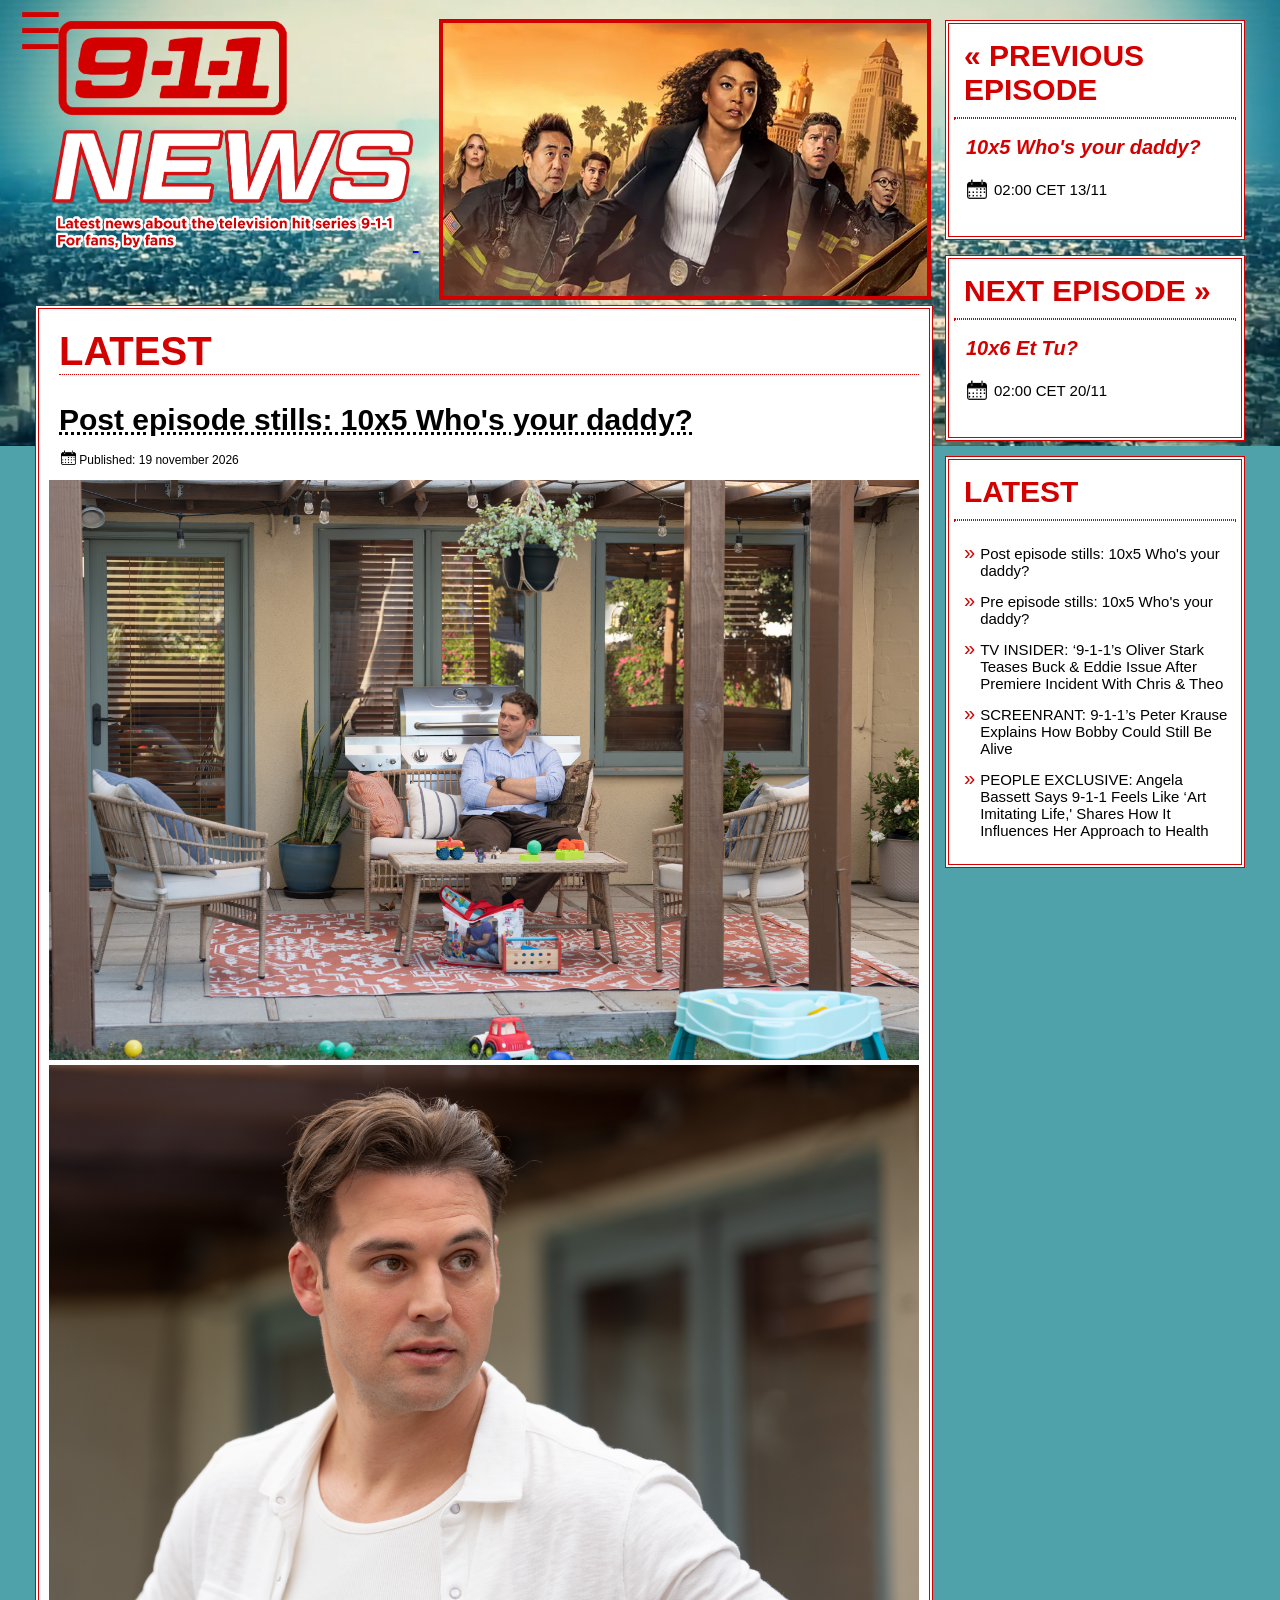
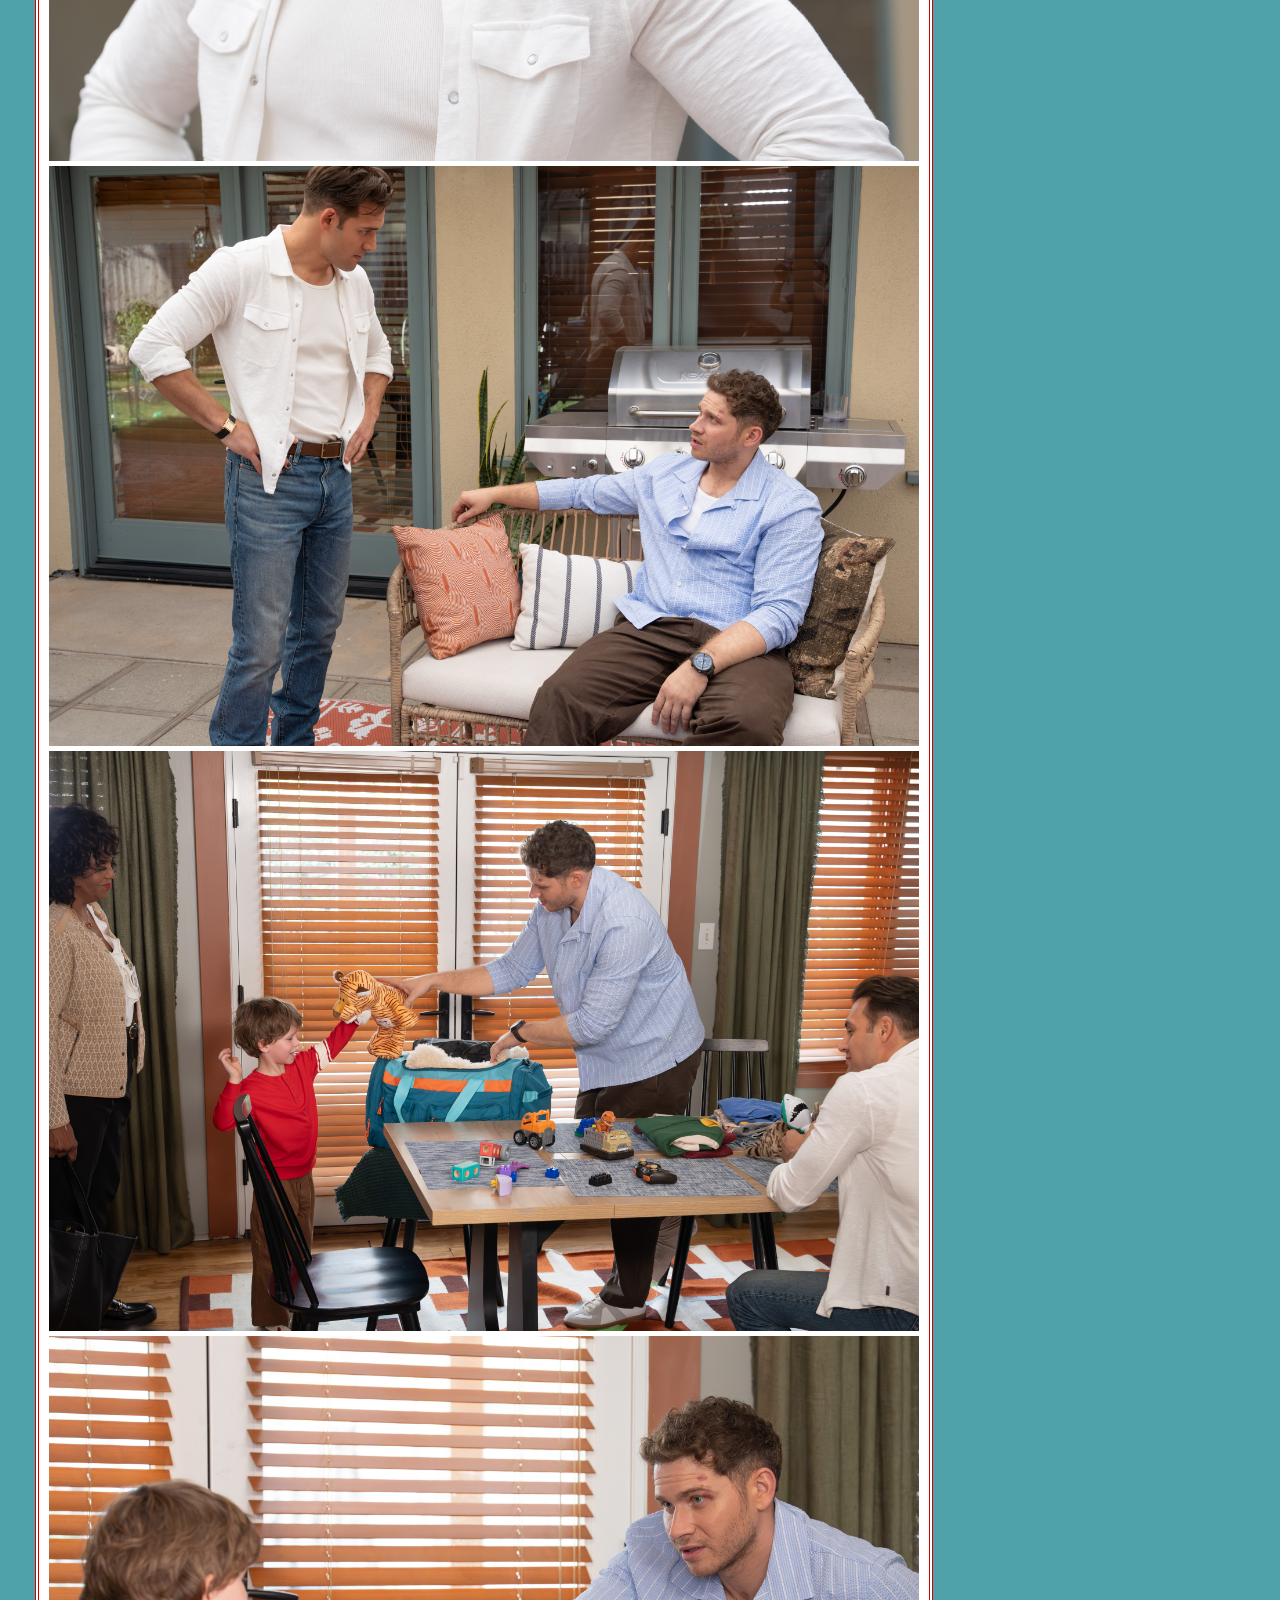
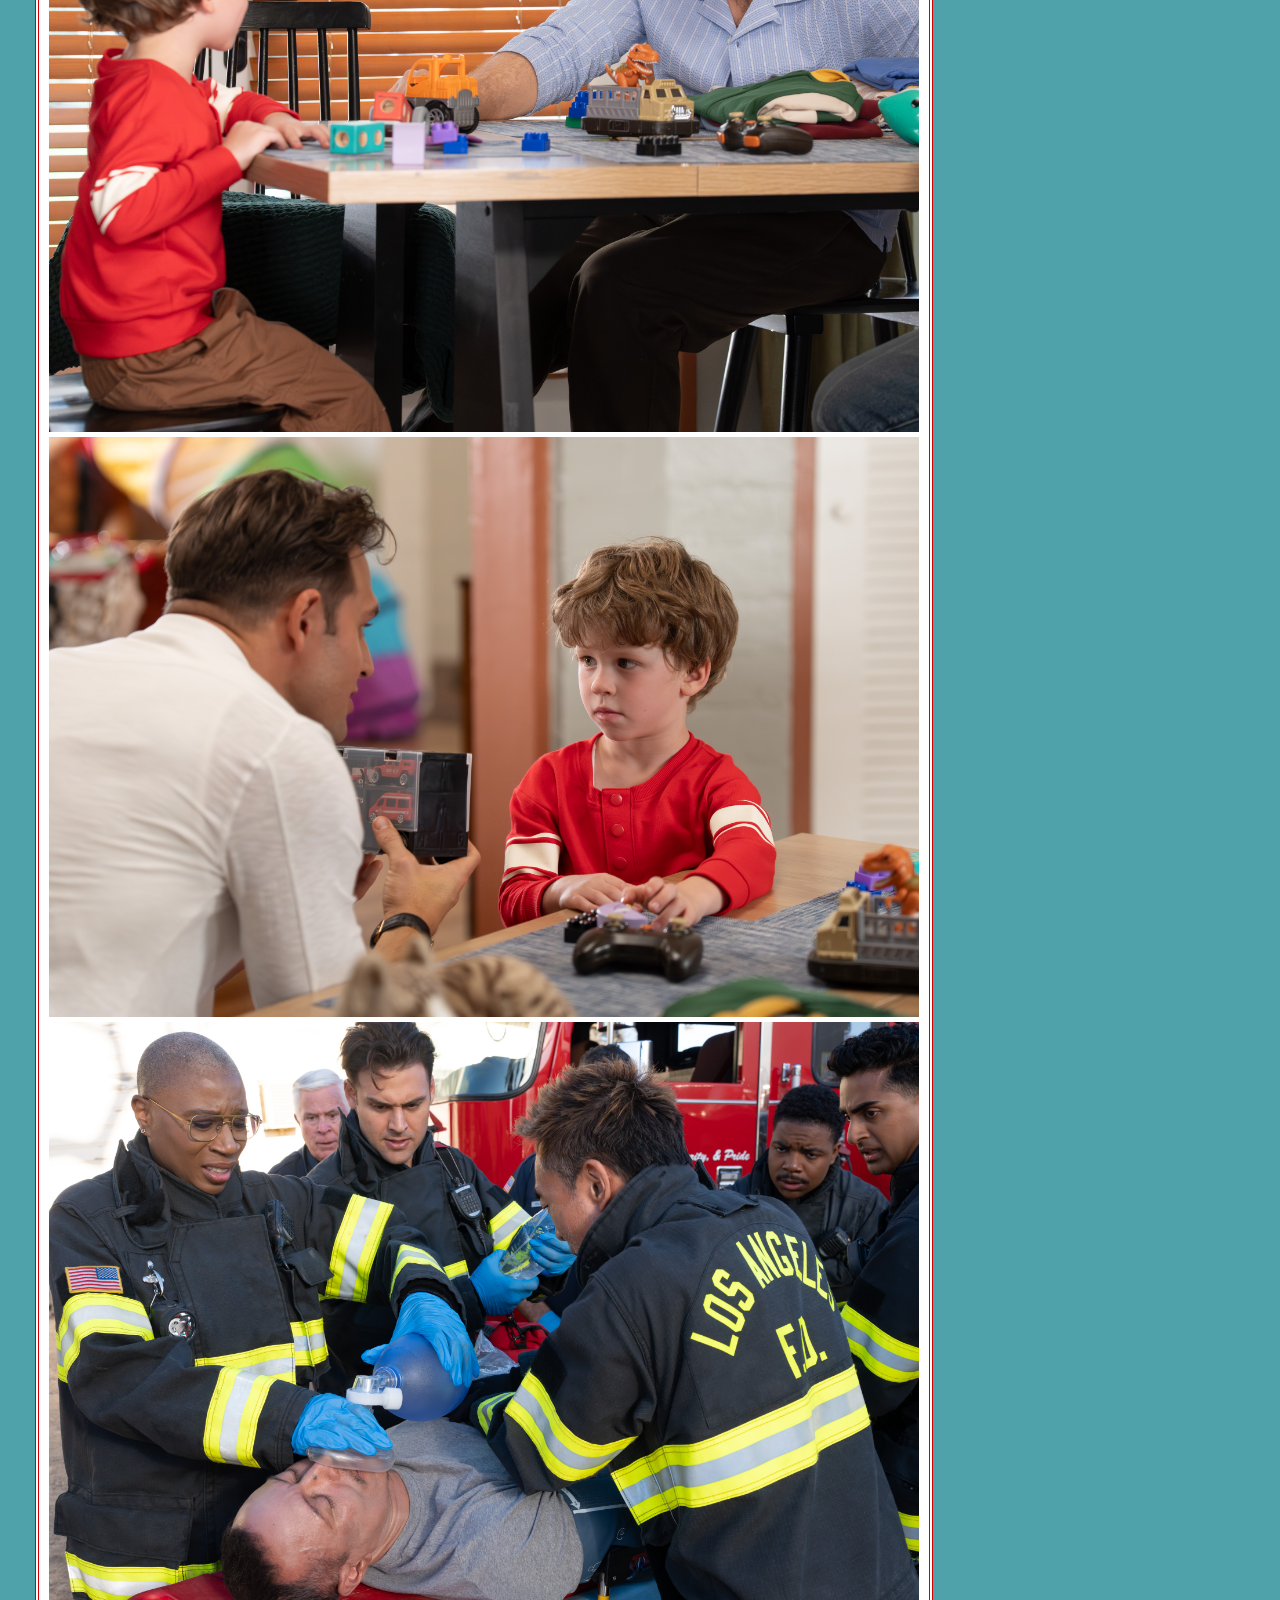
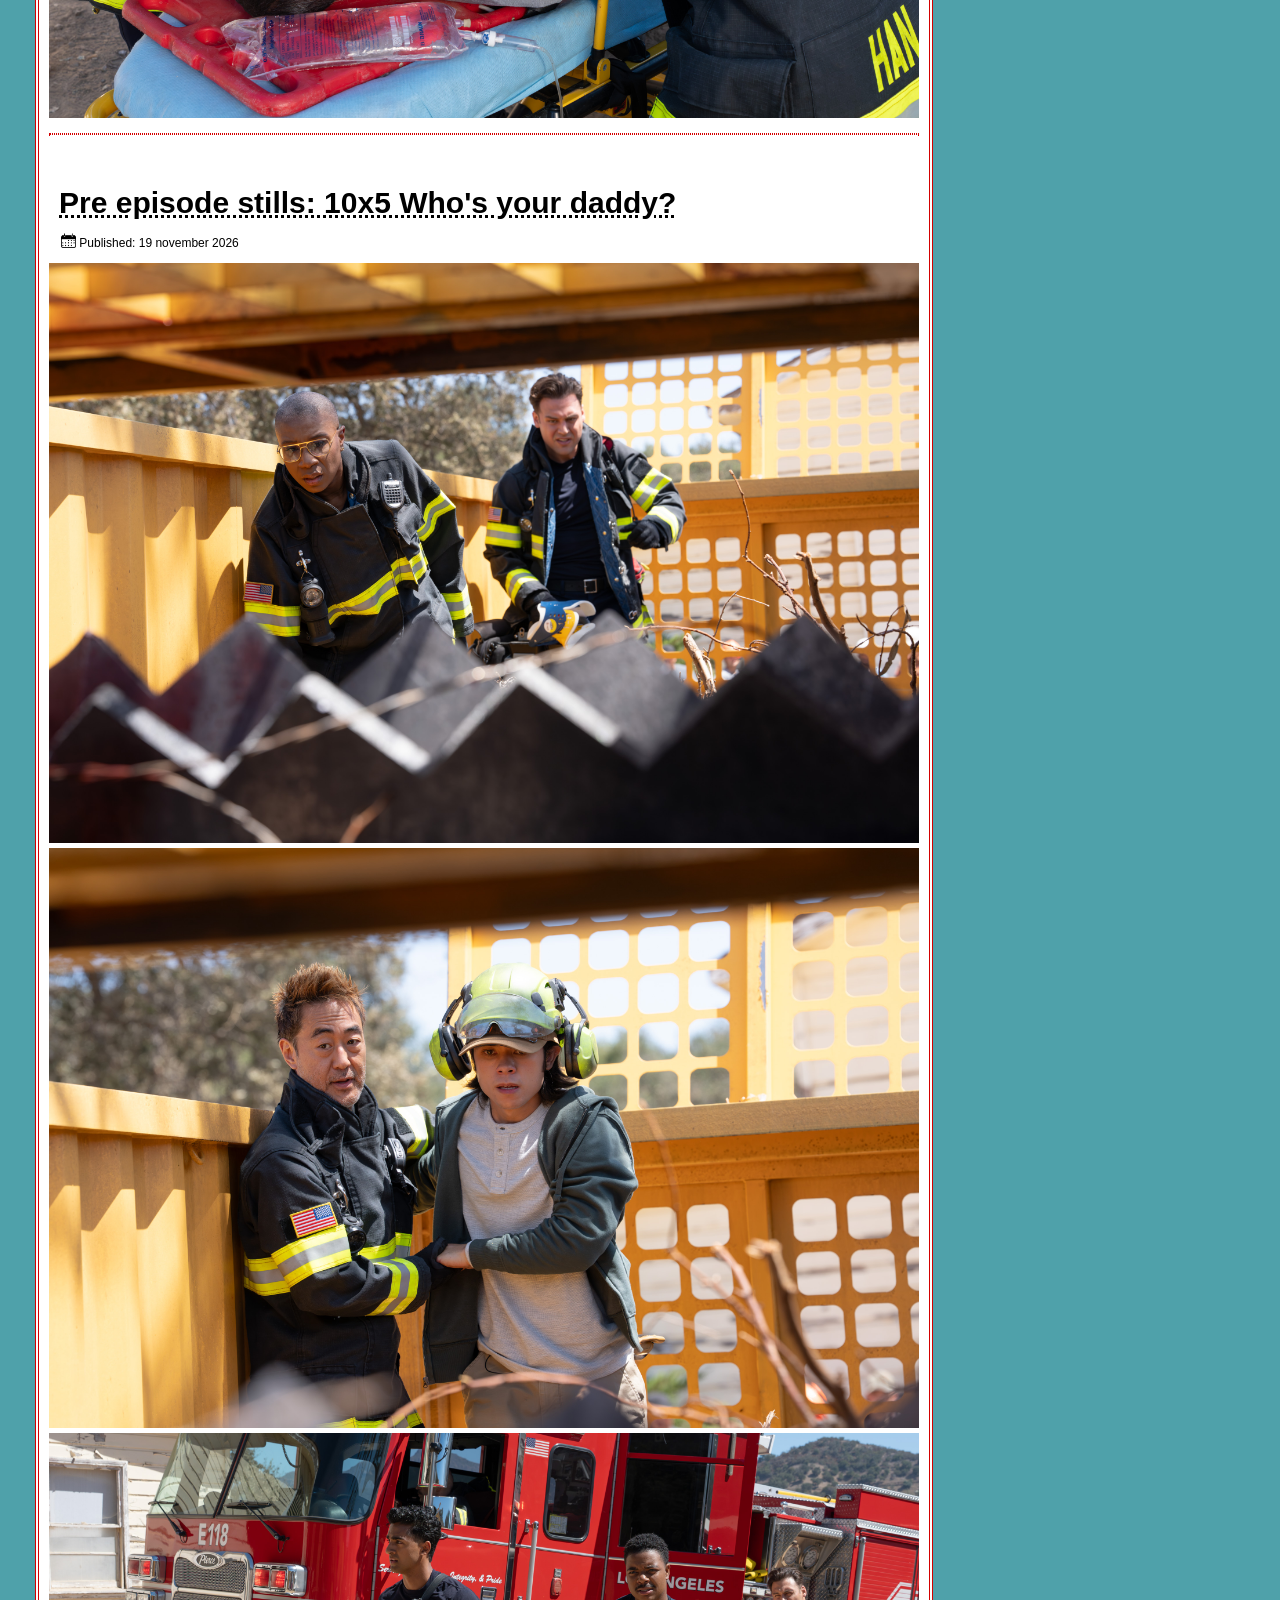
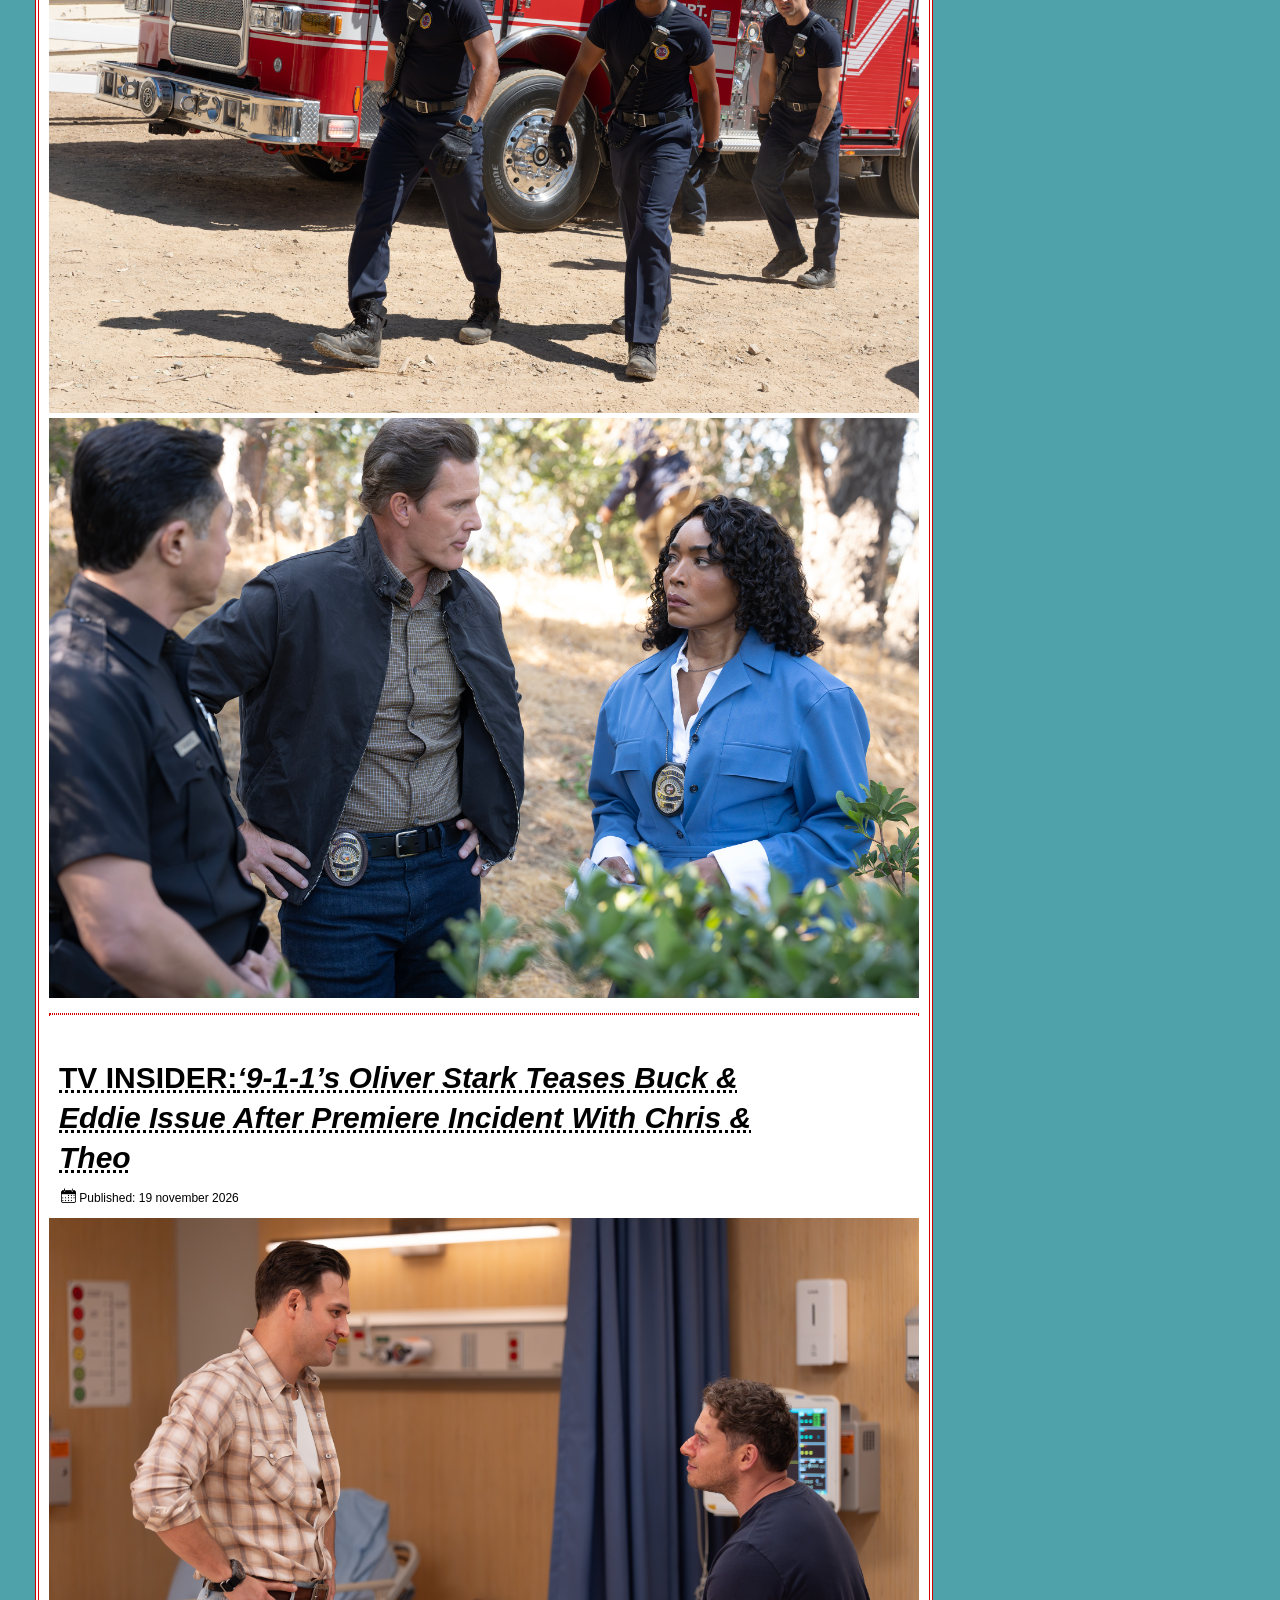
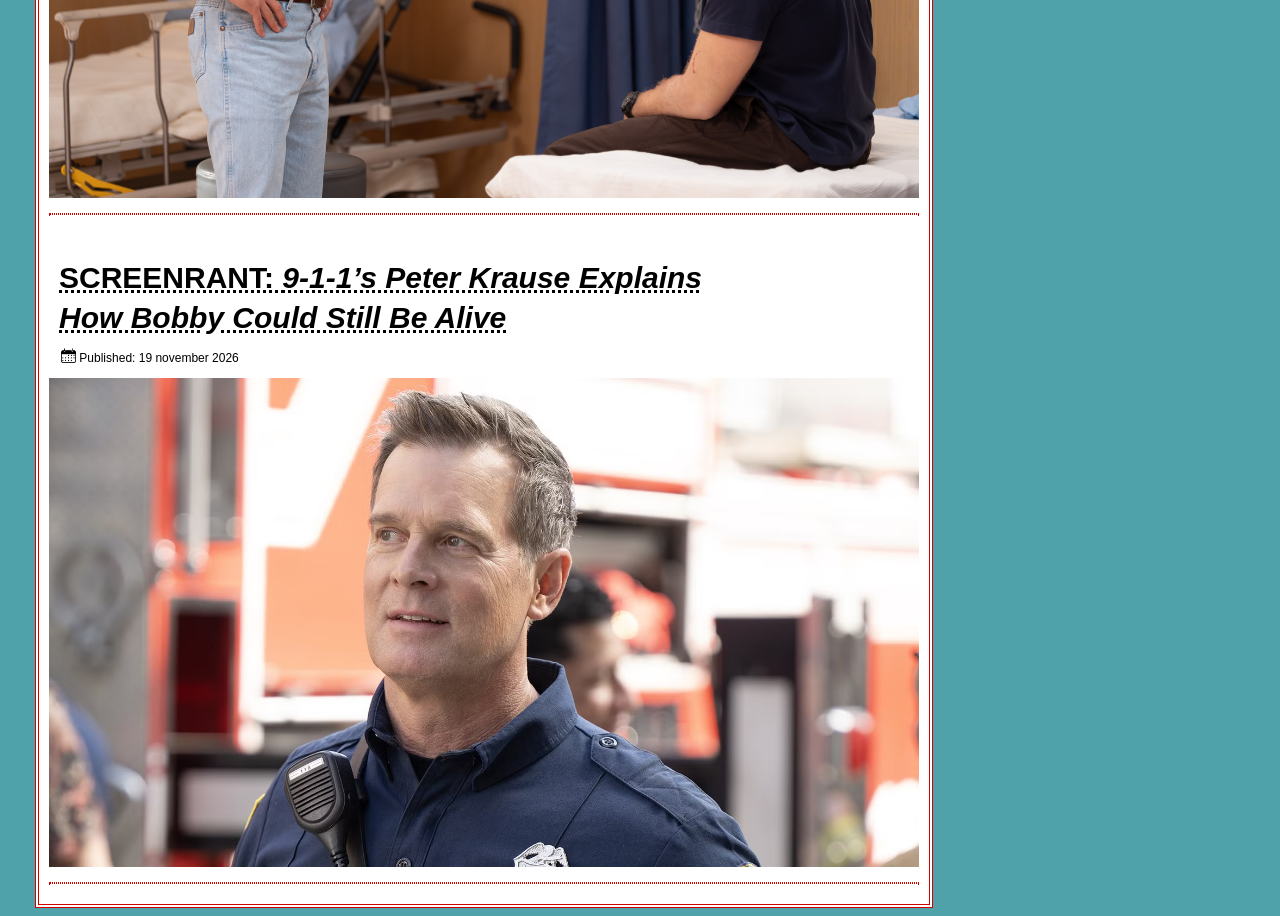
==== commit 029b3a14: "Add files via upload" ====
--- a/index.html
+++ b/index.html
@@ -10,6 +10,7 @@
 </head>
 
 <body>
+    <h1 class="visually-hidden">9-1-1 NEWS HOME</h1>
     <!-- Hamburger menu and navigation links-->
     <button id="openMenu" class="open-menu">☰</button>
     <nav id="sideMenu" class="side-menu">
@@ -23,7 +24,6 @@
 
     <!-- Wrapper for the main content of the page-->
     <div id="wrapper">
-         <h1 class="visually-hidden">9-1-1 NEWS HOME</h1>
 
         <a href="index.html">
            
--- a/style/styles.css
+++ b/style/styles.css
@@ -1,32 +1,44 @@
-/*brödtext*/
-p{
+/*General text styling*/
+p {
     color: #000000;
     font-size: 15px;
     margin-left: 10px;
     margin-top: 0px;
 }
 
-/*huvudrubrik content*/
-h1{
+/*Main page title*/
+.visually-hidden {
+    position: absolute;
+    width: 1px;
+    height: 1px;
+    padding: 0;
+    margin: -1px;
+    overflow: hidden;
+    clip: rect(0, 0, 0, 0);
+    border: 0;
+}
+
+/*Main page heading styling*/
+h2 {
     font-family: Roboto, sans-serif;
     font-weight: bold;
     color: #d30000;
     text-transform: uppercase;
-    font-size:40px;
-    margin-left: 10px; 
+    font-size: 40px;
+    margin-left: 10px;
     margin-bottom: 0px;
     margin-top: 10px;
 }
 
-/*rubrik inlägg content*/
-h2 {
+/*Content heading styling*/
+h3.content-heading {
     font-family: Roboto, sans-serif;
     font-weight: bold;
     text-decoration-line: underline;
     text-decoration-style: dotted;
     line-height: 40px;
     color: #000000;
-    font-size:30px;
+    font-size: 30px;
     margin-top: 0px;
     margin-bottom: 0px;
     padding: 10px;
@@ -34,51 +46,41 @@
     width: 700px;
 }
 
-/*rubrik LATEST sidomeny*/
-h3 {
+/*Heading sidebar*/
+h3.sidebar-heading {
     font-family: Roboto, sans-serif;
     font-weight: bold;
     text-transform: uppercase;
     color: #d30000;
-    font-size:30px;
-    margin-left: 10px; 
+    font-size: 30px;
+    margin-left: 10px;
     margin-bottom: 10px;
     margin-top: 10px;
 }
 
-/*open-menu meny*/
-h4 {
-    font-family: Roboto, sans-serif;
-    font-weight: bold;
-    text-transform: uppercase;
-    color: #d30000;
-    font-size: 23px;
-    margin-top: 2px;
-}
-
-/*avsnittsnamn sidomeny och open-menu knappar*/
+/*Episdode name sidebar*/
 .episodes {
-   font-family: Roboto, sans-serif;
+    font-family: Roboto, sans-serif;
     font-weight: bold;
     font-style: italic;
     color: #d30000;
-    font-size:20px;
+    font-size: 20px;
     margin-top: 0px;
     padding: 2px;
 }
 
-/*datum och tid sidomeny*/
+/*Date and time sidebar*/
 .datetimeside {
     font-family: Roboto, sans-serif;
     font-weight: normal;
     color: #000000;
-    font-size:15px;
-    margin-left: 3px; 
+    font-size: 15px;
+    margin-left: 3px;
     margin-bottom: 10px;
-    margin-top: 10px; 
-}
-
-/*text under LATEST sidomeny*/
+    margin-top: 10px;
+}
+
+/*Menu list design*/
 ul.menulinks li {
     margin-bottom: 10px;
     list-style-type: none;
@@ -87,63 +89,67 @@
     align-items: first baseline;
 }
 
+/*Menu links design*/
 ul.menulinks li a {
     font-family: Roboto, sans-serif;
     font-weight: normal;
     color: #000000;
-    font-size:15px;
+    font-size: 15px;
     text-decoration: none;
 }
 
+/*Menu links hover*/
 ul.menulinks li a:hover {
     color: #d30000;
     font-style: italic;
 }
 
-/*placera before*/
+/*Decorative symbol before every link in menu*/
 li::before {
-  content: "»";
-  margin-right: 5px;
-}
-
-/*datum och tid under rubriker content*/
+    content: "»";
+    margin-right: 5px;
+}
+
+/*Published date and time*/
 .published {
     font-family: Roboto, sans-serif;
     font-weight: normal;
     color: #000000;
-    font-size:12px;
+    font-size: 12px;
     margin-left: 12px;
 }
 
+/*Calender icon size*/
 .published img {
     height: 15px;
     width: 15px;
 }
 
+/*Position of published date and time*/
 .published span {
     position: relative;
     top: -1px;
 }
 
-/*strl på bilder i content*/
+/*Controls size of images in the main content*/
 .stills {
-    height: 100%;
+    height: auto;
     width: 100%;
 }
 
-/* sidokolumn */
+/* Side column */
 .box {
-padding: 5px;
-width: 300px;
-min-height: 150px;
-background-color: #fff;
-border:4px double #d30000;
-box-sizing: border-box;
-float: right;
-text-decoration: none;
-}
-
-
+    padding: 5px;
+    width: 300px;
+    min-height: 150px;
+    background-color: #fff;
+    border: 4px double #d30000;
+    box-sizing: border-box;
+    float: right;
+    text-decoration: none;
+}
+
+/*Columns*/
 #columns {
     display: flex;
     flex-direction: column;
@@ -154,7 +160,7 @@
     margin-top: -235px;
 }
 
-
+/*Body and background image*/
 body {
     font-family: Roboto, sans-serif;
     background-image: url("../images/Title_Card.png");
@@ -167,6 +173,7 @@
     font-size: 20px;
 }
 
+/*Side column heading*/
 .sidorubrik {
     display: block;
     width: 270px;
@@ -175,7 +182,7 @@
     float: left;
 }
 
-/*kalenderikon bredvid datum och tid*/
+/*Calender icon side column*/
 .kalenderikon {
     width: 20px;
     height: 20px;
@@ -185,40 +192,40 @@
     float: left;
 }
 
-/*9-1-1 news header*/
+/*Graphic image of 9-1-1 NEWS in header*/
 .news911 {
     width: 30%;
     height: 30%;
- margin-left: 15px; 
+    margin-left: 15px;
     margin-bottom: 0px;
-    margin-top: 10px; 
-justify-content: center;
-align-items: center;
-position: flex;
-}
-
-/*bild på cast*/
+    margin-top: 10px;
+    justify-content: center;
+    align-items: center;
+}
+
+/*Image of cast in the header*/
 .huvudbild {
     width: 40%;
     height: 40%;
-    margin-left: 20px; 
-    margin-bottom: -50px; 
-border:4px solid #d30000;
-justify-content: center;
-align-items: center;
-}
-
-
+    margin-left: 20px;
+    margin-bottom: -50px;
+    border: 4px solid #d30000;
+    justify-content: center;
+    align-items: center;
+}
+
+/* Content */
 #content {
-width: 870px;
-height: 100%;
-margin-top: 50px;
-margin-bottom: 0px;
-background: #fff;
-border:4px double #d30000;
-padding: 10px;
-}
-
+    width: 870px;
+    height: 100%;
+    margin-top: 50px;
+    margin-bottom: 0px;
+    background: #fff;
+    border: 4px double #d30000;
+    padding: 10px;
+}
+
+/*Position of next and previous navigation buttons*/
 .episode-navigation {
     display: flex;
     justify-content: space-between;
@@ -226,6 +233,7 @@
     width: 100%;
 }
 
+/*Design of navigation buttons*/
 .button {
     color: #d30000;
     text-decoration: none;
@@ -235,55 +243,37 @@
     margin-top: 20px;
 }
 
+/*Navigation button hover effect*/
 .button:hover {
-    color:#000068;
-}
-
+    color: #000068;
+}
+
+/*Wrapper width and placement*/
 #wrapper {
-clear:none;
-margin: 0 auto;
-margin-top: -60px;
-width: 1210px;
-}
-
-
-#side {
-position: center;
-float: center;
-left:0px;
-width: 500px;
-background: #fff;
-border:4px double #d30000;
-display: flex;
-padding: 5px;
-
-}
-
-/* Menyknappen till vänster tre streck */
+    clear: none;
+    margin: 0 auto;
+    margin-top: -60px;
+    width: 1210px;
+}
+
+/* Hamburgermenu */
 .open-menu {
     font-size: 50px;
     padding: 10px;
     margin-top: -15px;
     background: none;
-    border:none;
+    border: none;
     color: #d30000;
     cursor: pointer;
 }
 
+/* Hamburgerbutton */
 .menyknapp {
     width: 50px;
     height: 40px;
 }
 
-/*sökruta som ej funkar*/
-.search {
-    width: 40px;
-    height: 40px;
-    margin-left: -220px;
-    margin-bottom: 30px;
-}
-
-/* sidomenyn */
+/* Left side open menu */
 .side-menu {
     position: fixed;
     top: 0;
@@ -291,34 +281,37 @@
     width: 280px;
     height: 100vh;
     background-color: white;
-    border:4px double #d30000;
+    border: 4px double #d30000;
     z-index: 1000;
     display: flex;
     flex-direction: column;
     padding: 30px;
+    padding-top: 100px;
     transform: translateX(-100%);
     transition: transform 0.4s ease;
 }
 
-/* När menyn öppnas */
+/* Moves the menu into view */
 .side-menu.open {
     transform: translateX(0);
 }
 
-/* Länkarna */
+/* Left open menu links */
 .side-menu a {
     color: #d30000;
     text-decoration: none;
     font-size: 22px;
     font-weight: bold;
+    line-height: 60px;
     padding: 0px;
 }
 
-.side-menu a:hover h4 {
+/*Left open menu links hover effect*/
+.side-menu a:hover {
     color: #000068 !important;
 }
 
-/* Stängknappen */
+/* Close menu button */
 .close-menu {
     align-self: flex-end;
     margin-top: -70px;
@@ -330,6 +323,7 @@
     cursor: pointer;
 }
 
+/*Close menu button hover effect*/
 .close-menu:hover {
     color: #000068;
 }
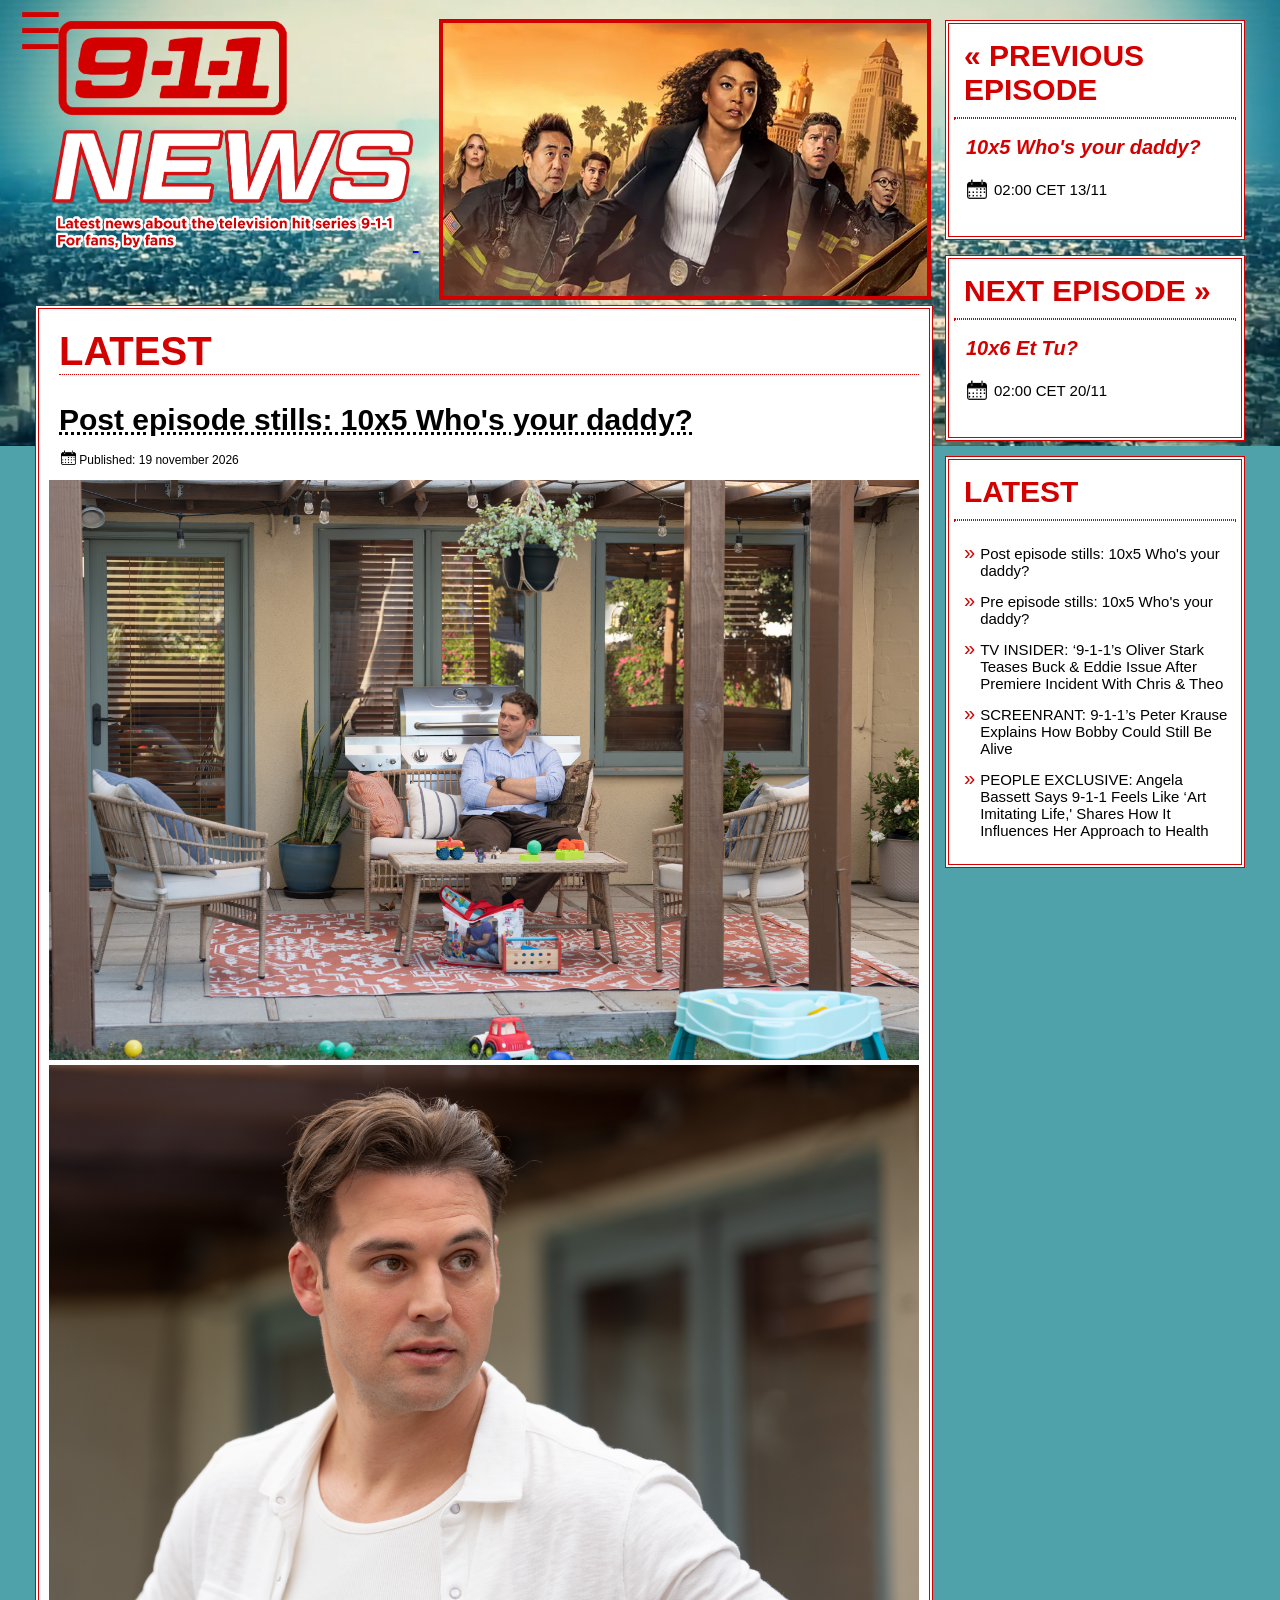
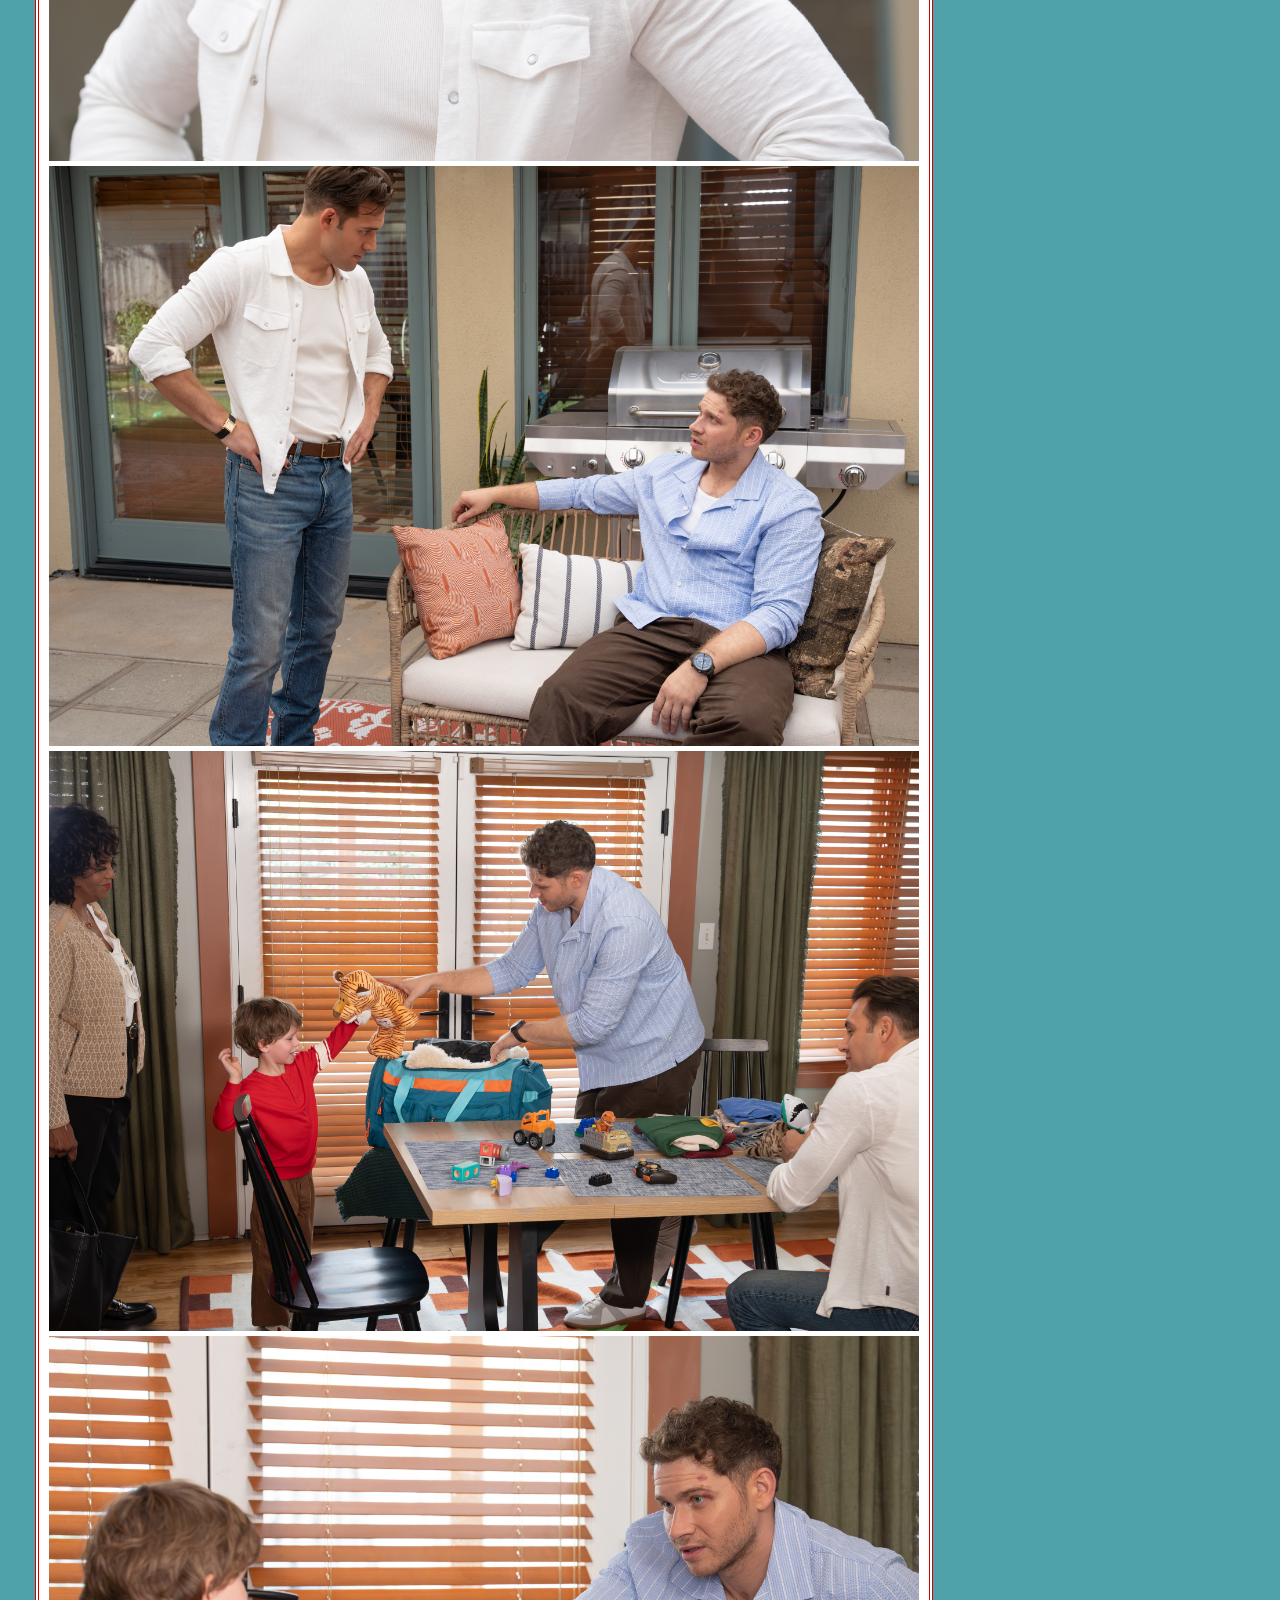
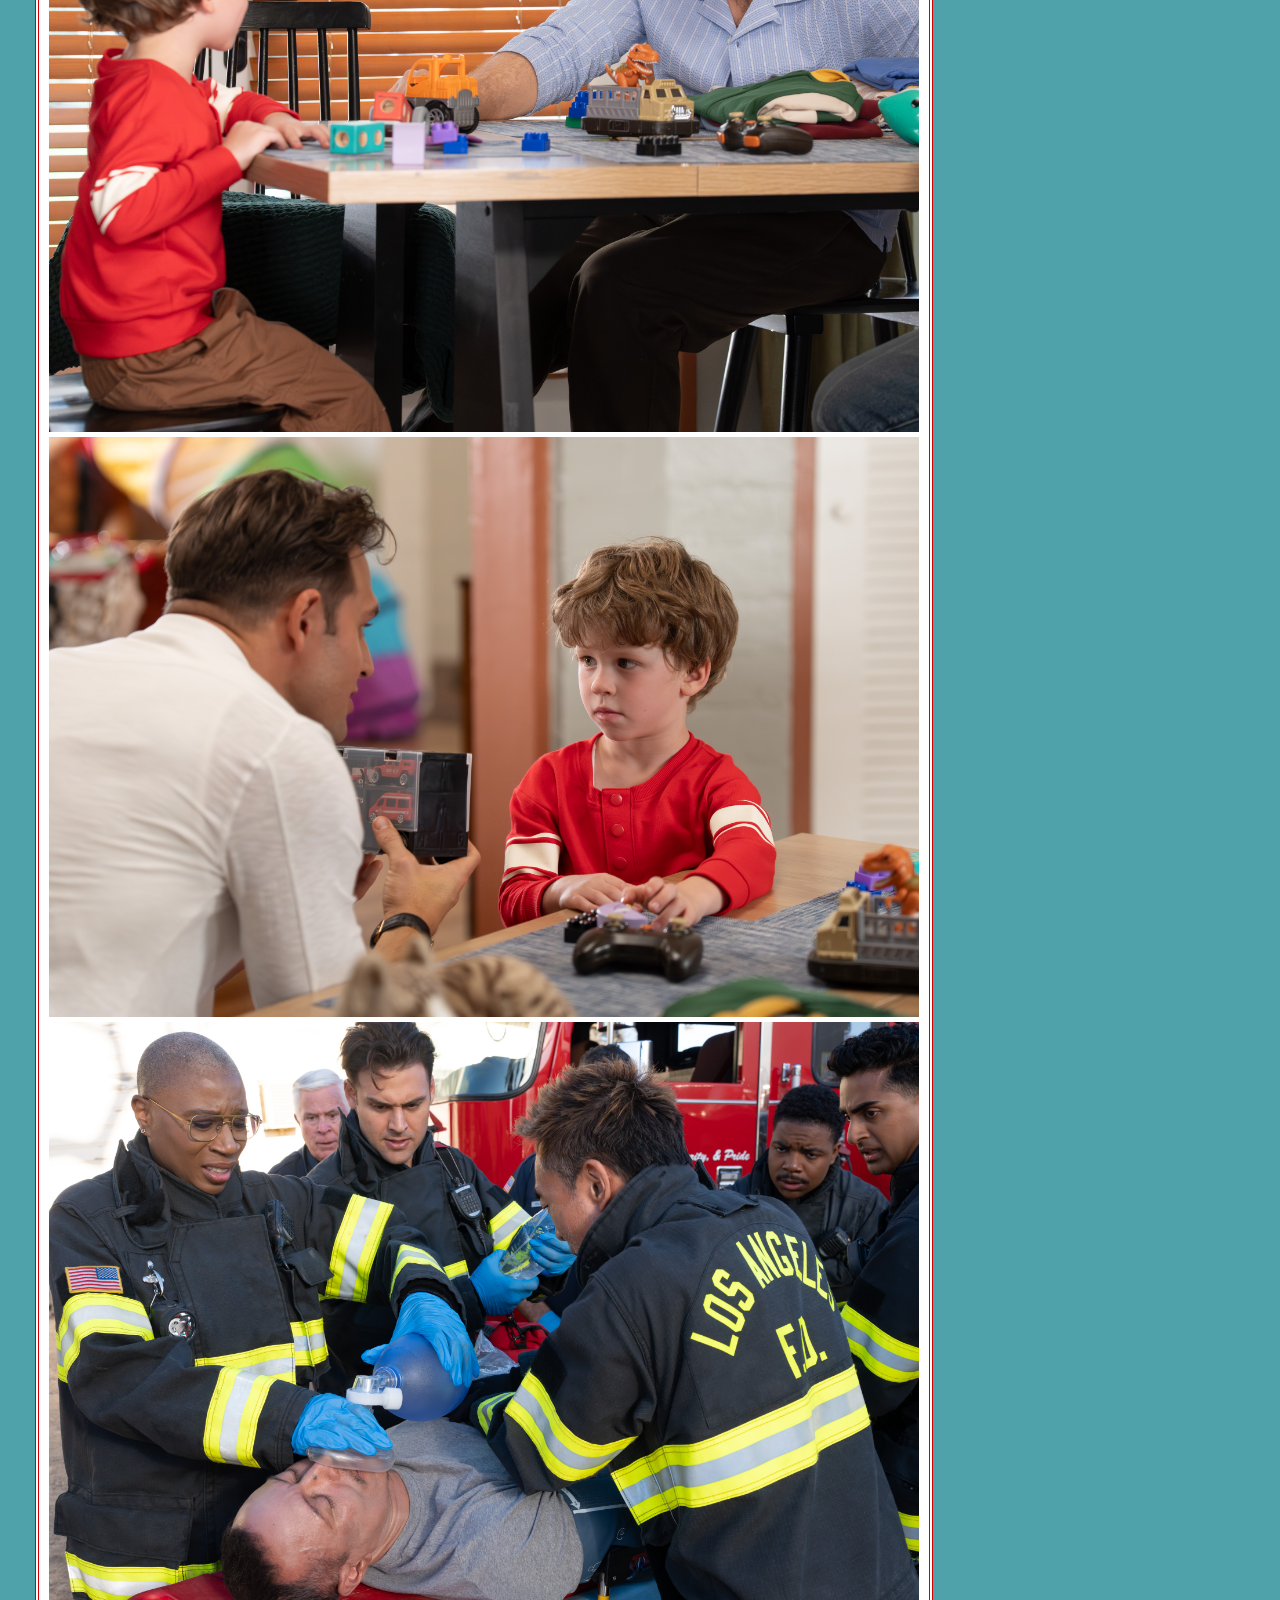
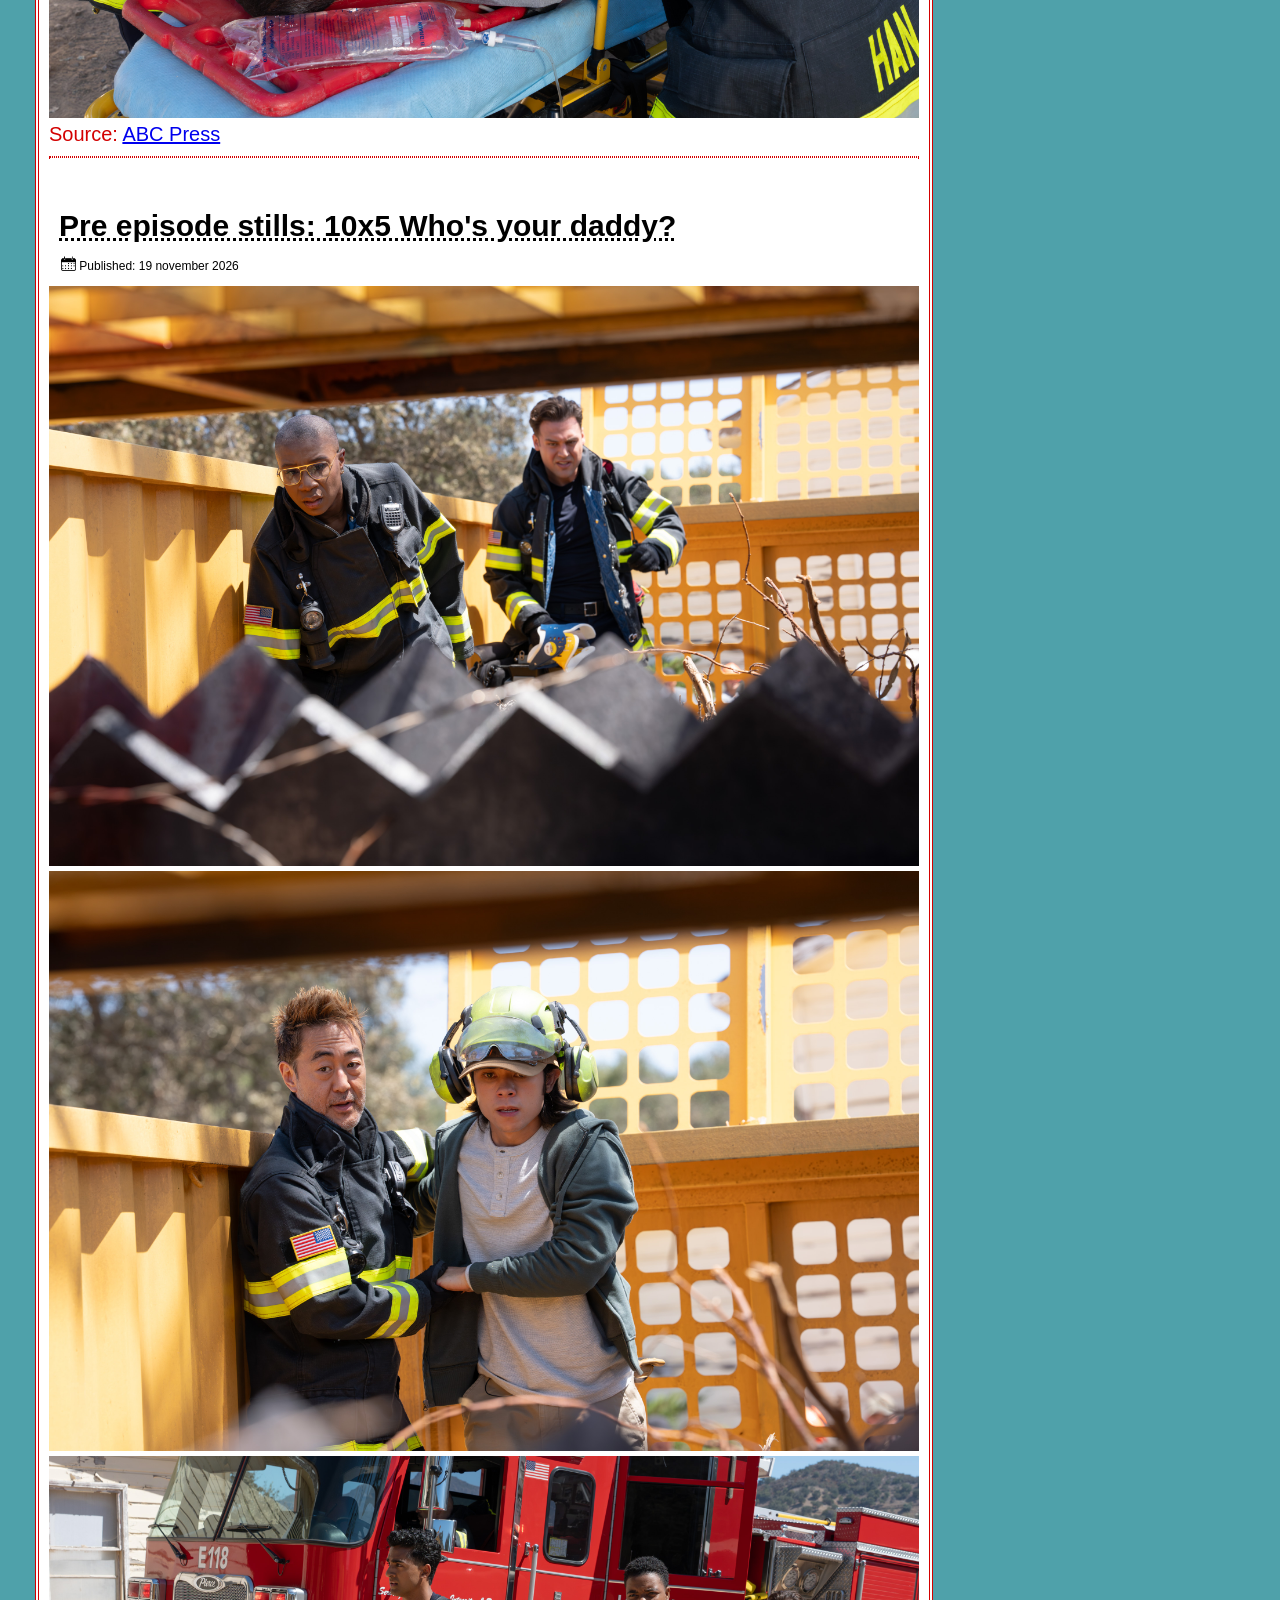
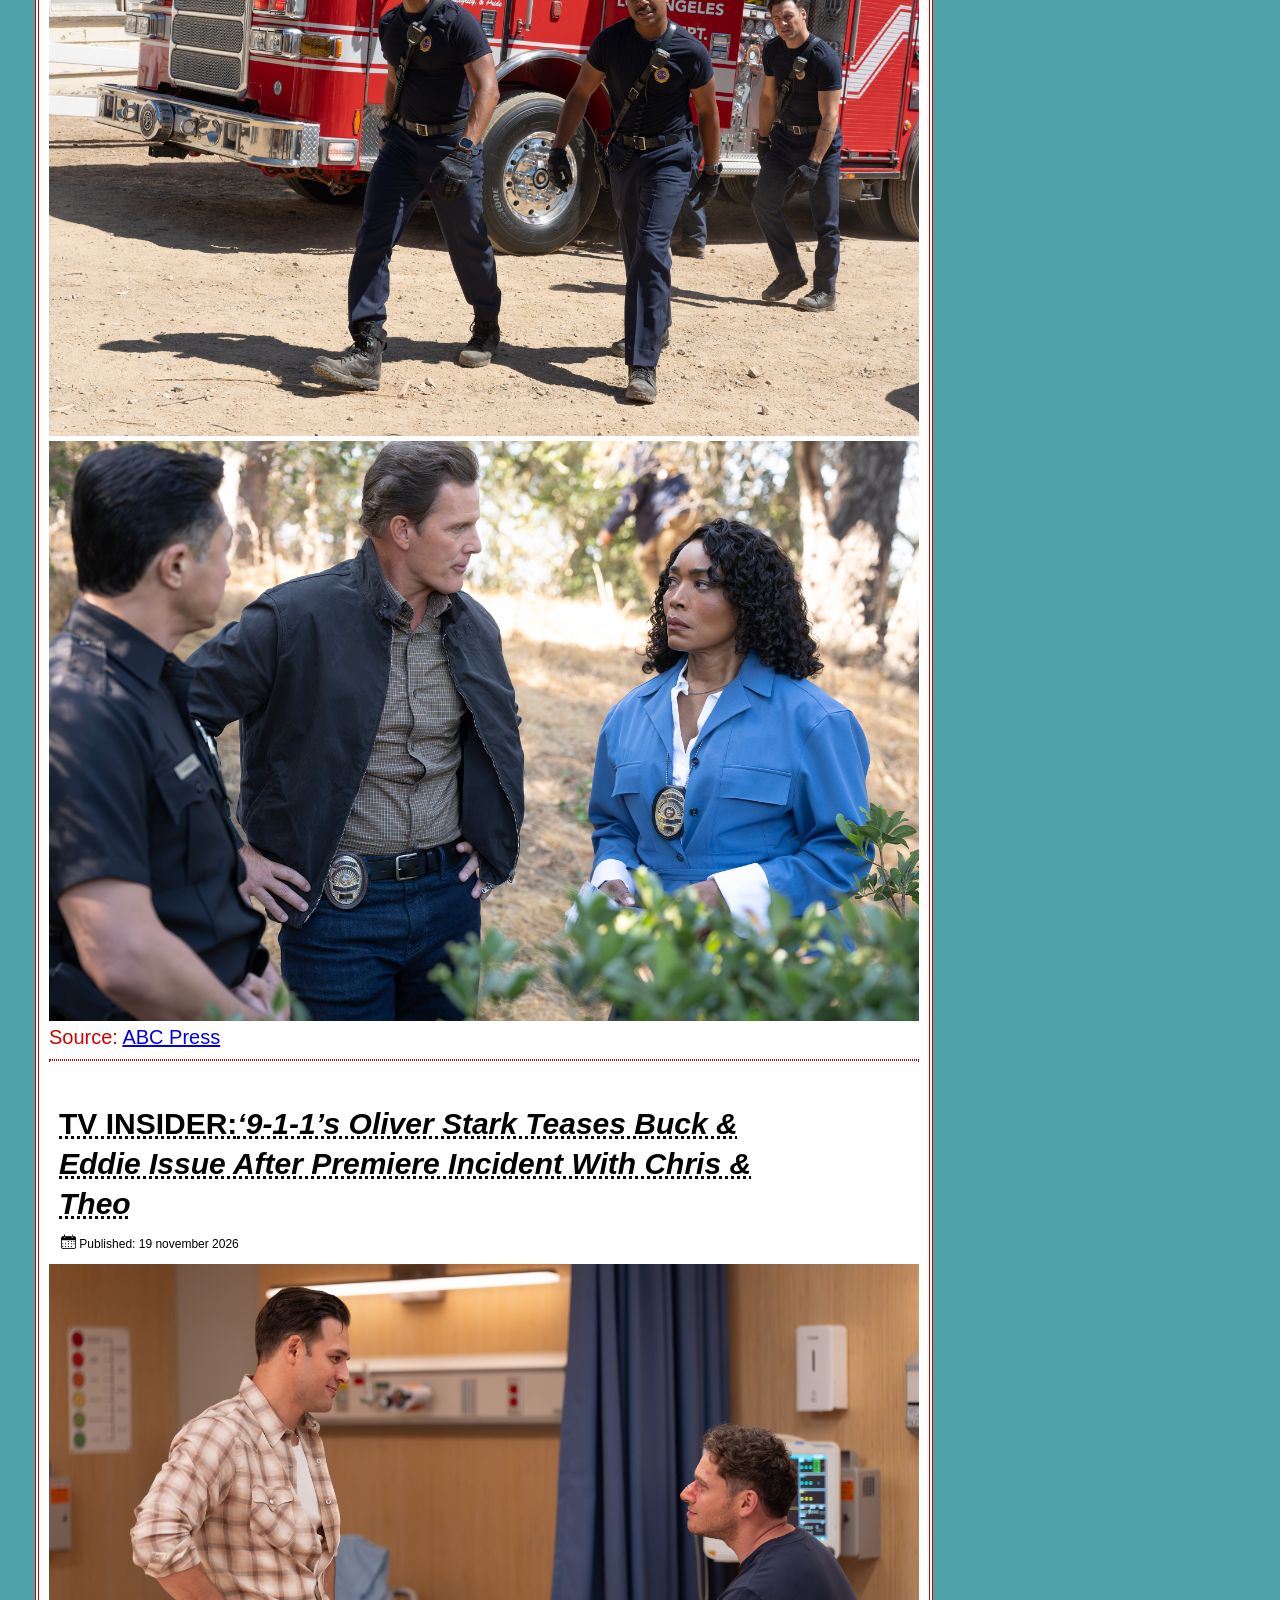
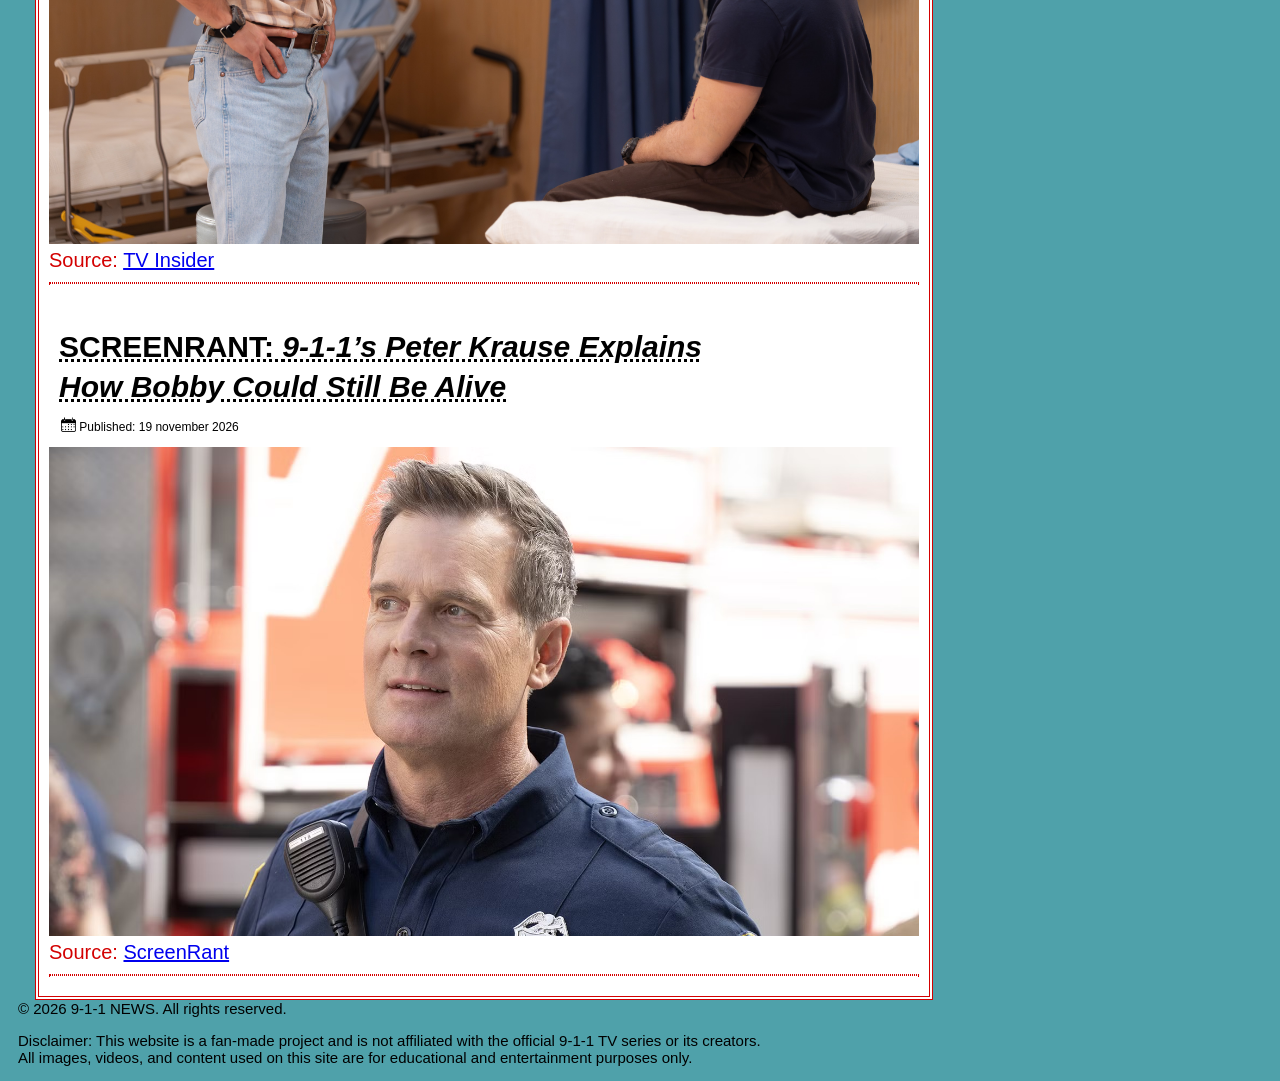
==== commit 44a3c37c: "Add files via upload" ====
--- a/index.html
+++ b/index.html
@@ -11,6 +11,7 @@
 
 <body>
     <h1 class="visually-hidden">9-1-1 NEWS HOME</h1>
+
     <!-- Hamburger menu and navigation links-->
     <button id="openMenu" class="open-menu">☰</button>
     <nav id="sideMenu" class="side-menu">
@@ -18,7 +19,6 @@
         <a href="index.html">HOME</a>
         <a href="interviews.html">INTERVIEWS</a>
         <a href="stills.html">STILLS</a>
-        <a href="ficrecs.html">FIC RECS</a>
         <a href="aboutus.html">ABOUT US</a>
     </nav>
 
@@ -26,7 +26,7 @@
     <div id="wrapper">
 
         <a href="index.html">
-           
+
             <!-- Header section with 9-1-1 NEWS graphic and main image-->
 
             <div id="header"><img class="news911" src="graphic elements/header911news.png" alt="9-1-1 news header" />
@@ -106,6 +106,7 @@
             <img class="stills" src="images/183324_0865.jpg" alt="Still of Buck and Theo">
             <img class="stills" src="images/183324_0556.jpg" alt="Still of Eddie and Theo">
             <img class="stills" src="images/183325_0465.jpg" alt="Still of the cast on a call">
+            <span class="source-link">Source: <a href="https://www.detpress.com/abc/shows/9-1-1/photos/" target="_blank" rel="noopener noreferrer">ABC Press</a></span>
 
 
             <hr style="border: 1px dotted #d30000">
@@ -122,6 +123,7 @@
             <img class="stills" src="images/chimney.jpg" alt="Chimney">
             <img class="stills" src="images/harryravi.jpg" alt="Harry and Ravi">
             <img class="stills" src="images/angelabassett.jpg" alt="Angela Bassett">
+            <span class="source-link">Source: <a href="https://www.detpress.com/abc/shows/9-1-1/photos/" target="_blank" rel="noopener noreferrer">ABC Press</a></span>
 
 
             <hr style="border: 1px dotted #d30000">
@@ -134,8 +136,9 @@
                 <img src="graphic elements/kalender.png" alt="kalenderikon">
                 <span>Published: 19 november 2026</span>
             </p>
-            <a href="https://www.tvinsider.com/1298623/911-buck-eddie-tension-theo-oliver-stark-interview/"><img
+            <a href="https://www.tvinsider.com/1298623/911-buck-eddie-tension-theo-oliver-stark-interview/" target="_blank" rel="noopener noreferrer"><img
                     class="stills" src="images/183066_0929.jpg" alt="Still of Buck and Eddie"></a>
+            <span class="source-link">Source: <a href="https://www.tvinsider.com/1298623/911-buck-eddie-tension-theo-oliver-stark-interview/" target="_blank" rel="noopener noreferrer">TV Insider</a></span>
             <hr style="border: 1px dotted #d30000">
 
             <br>
@@ -145,15 +148,23 @@
                 <img src="graphic elements/kalender.png" alt="kalenderikon">
                 <span>Published: 19 november 2026</span>
             </p>
-            <a href="https://screenrant.com/9-1-1-bobby-alive-theory-peter-krause-explained/"><img class="stills"
+            <a href="https://screenrant.com/9-1-1-bobby-alive-theory-peter-krause-explained/" target="_blank" rel="noopener noreferrer"><img class="stills"
                     src="images/peterkrause.jpeg" alt="Peter Krause"></a>
-            <br>
+            <span class="source-link">Source: <a href="https://screenrant.com/9-1-1-bobby-alive-theory-peter-krause-explained/" target="_blank" rel="noopener noreferrer">ScreenRant</a></span>
             <hr style="border: 1px dotted #d30000">
         </div>
 
 
     </div>
     </div>
+    <footer>
+        <p>© 2026 9-1-1 NEWS. All rights reserved.</p>
+        <p>Disclaimer: This website is a fan-made project and is not affiliated with the official 9-1-1 TV series or
+            its creators.
+            <br> All images, videos, and content used on this site are for educational and entertainment purposes
+            only.
+        </p>
+    </footer>
     <!-- Script for hamburger menu functionality-->
     <script src="script.js"></script>
 
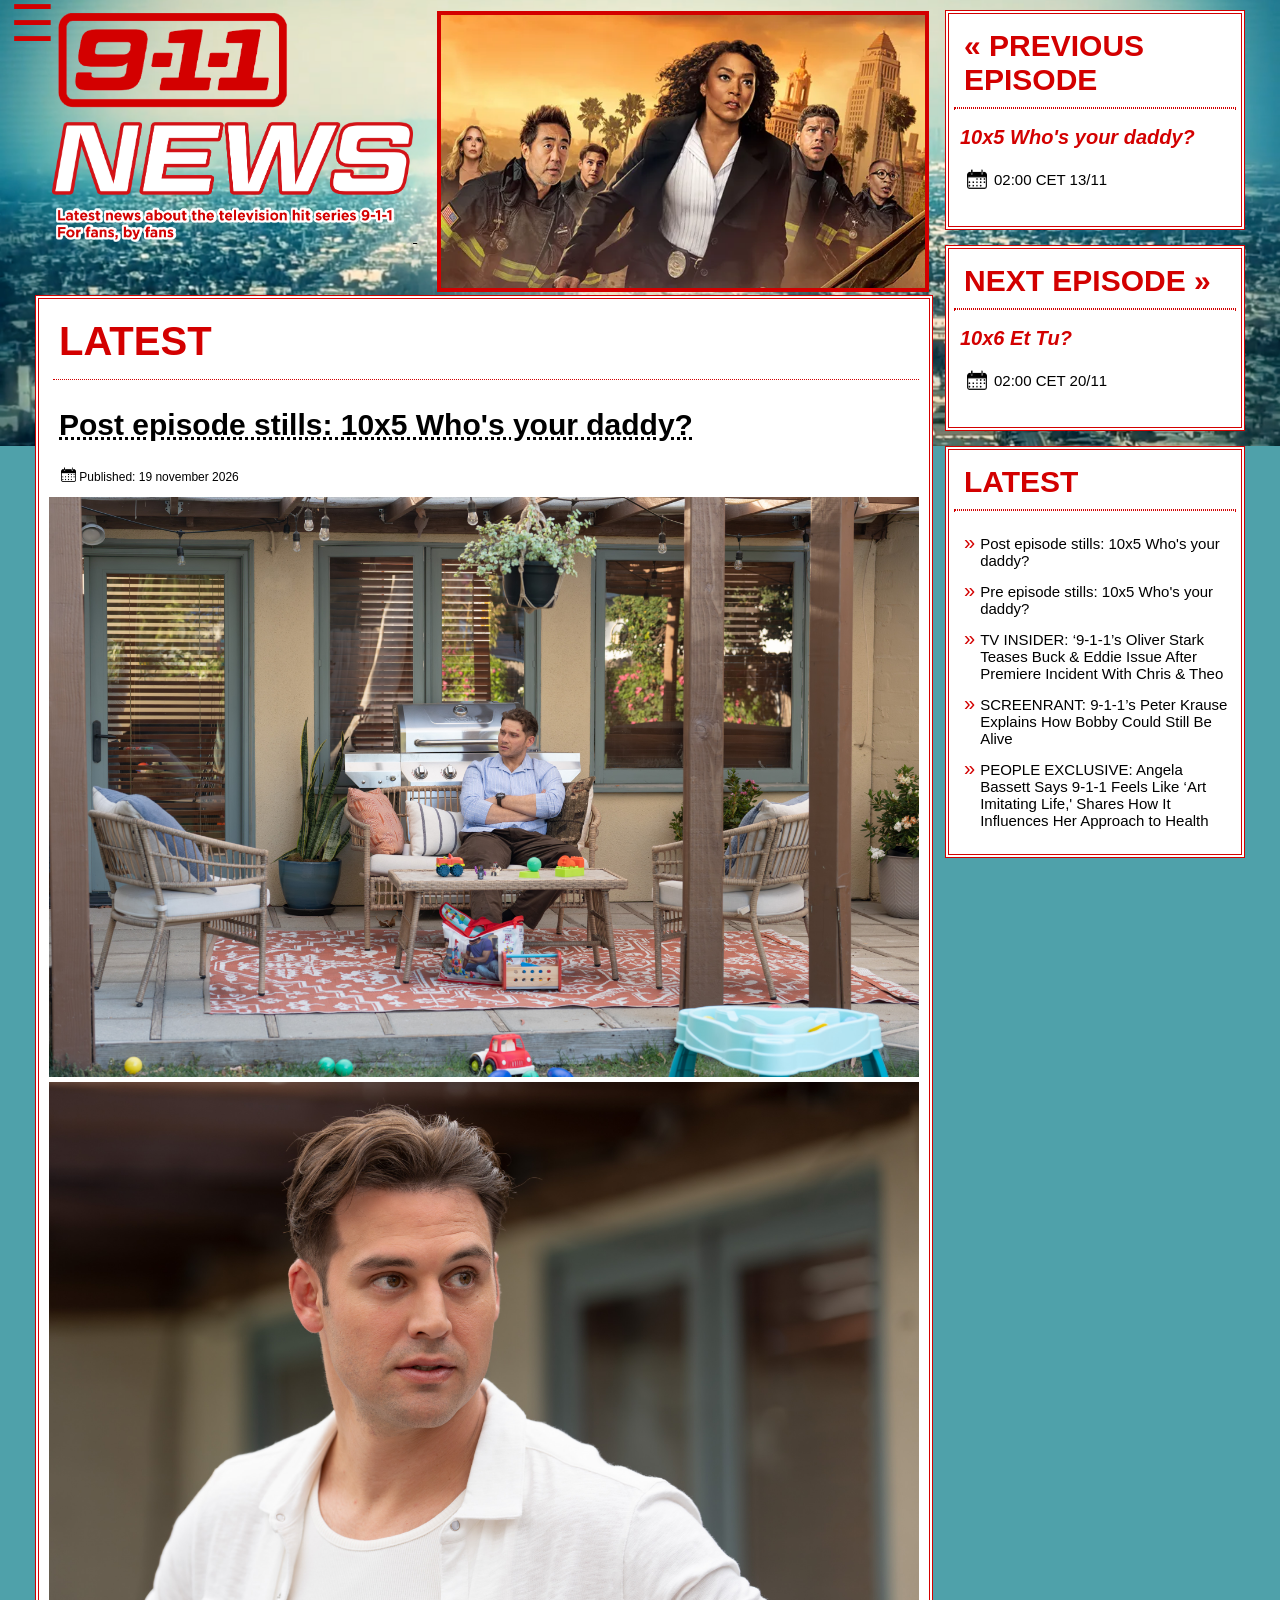
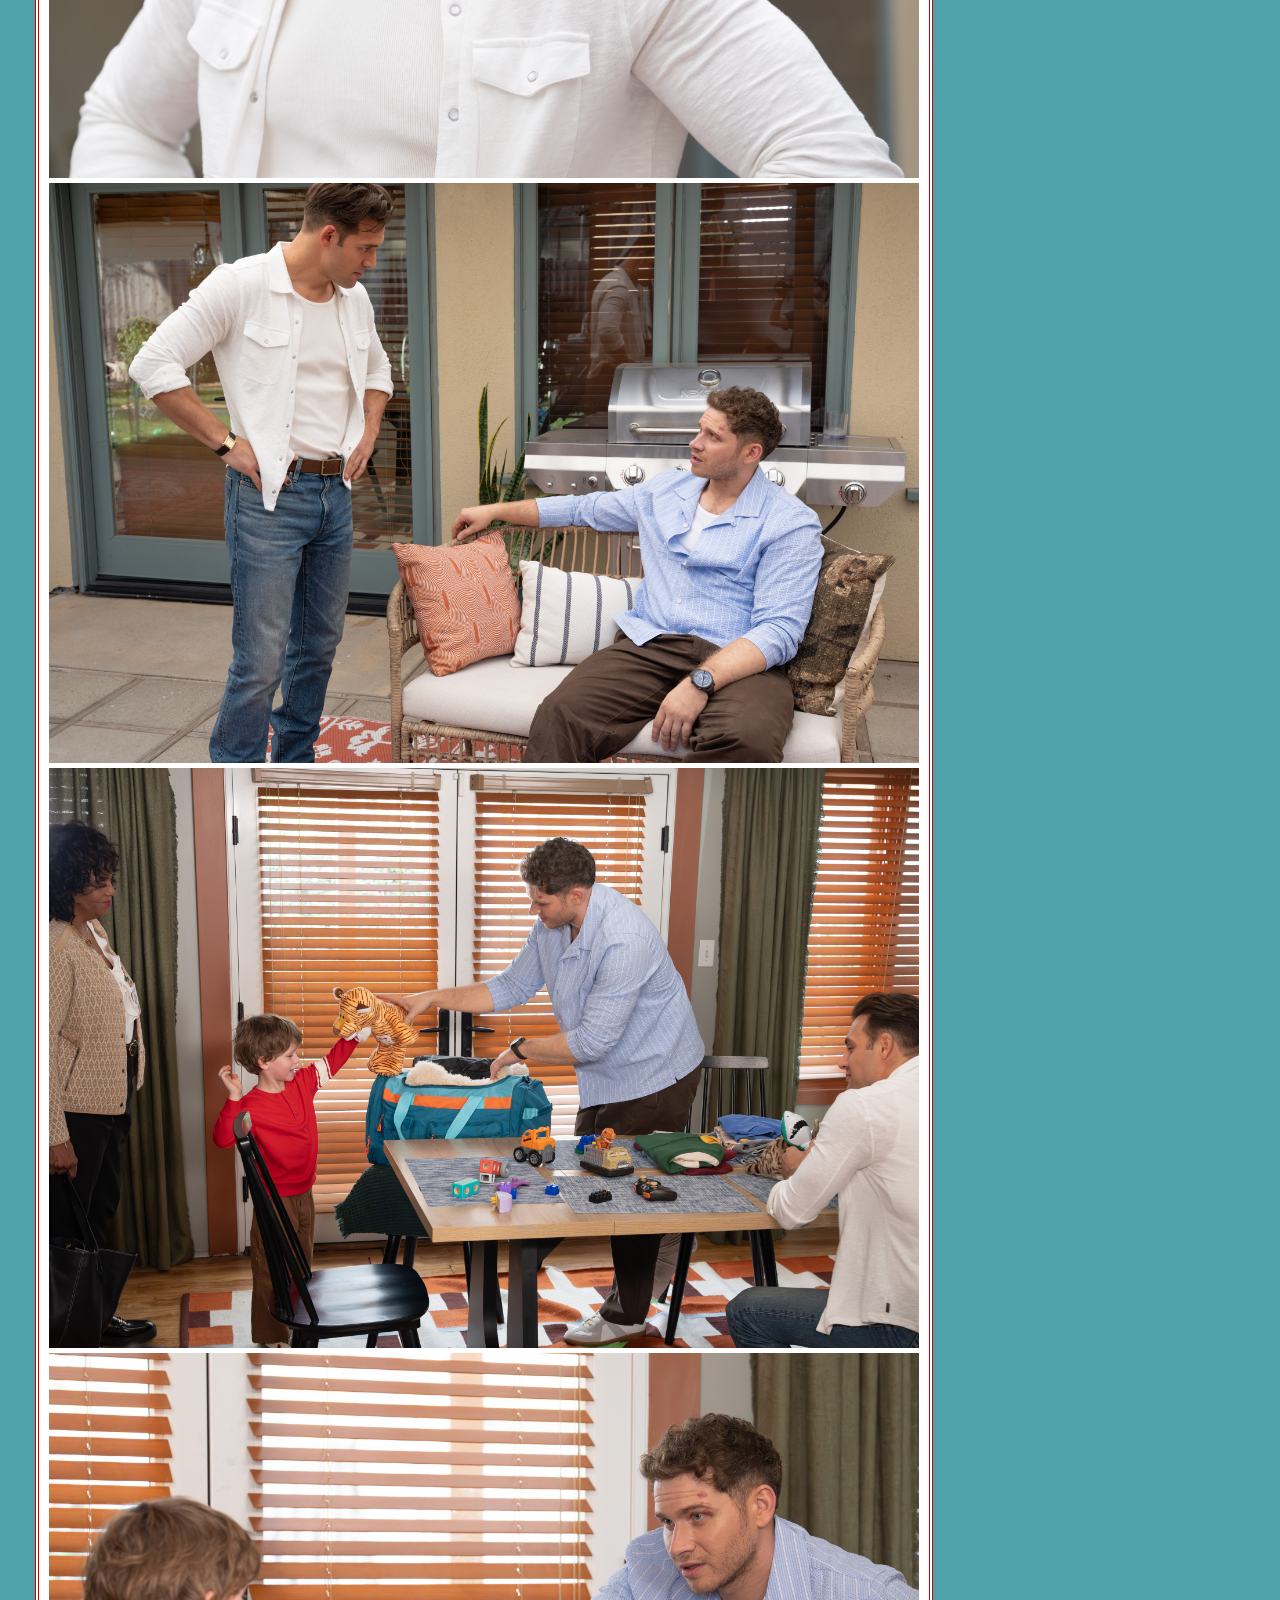
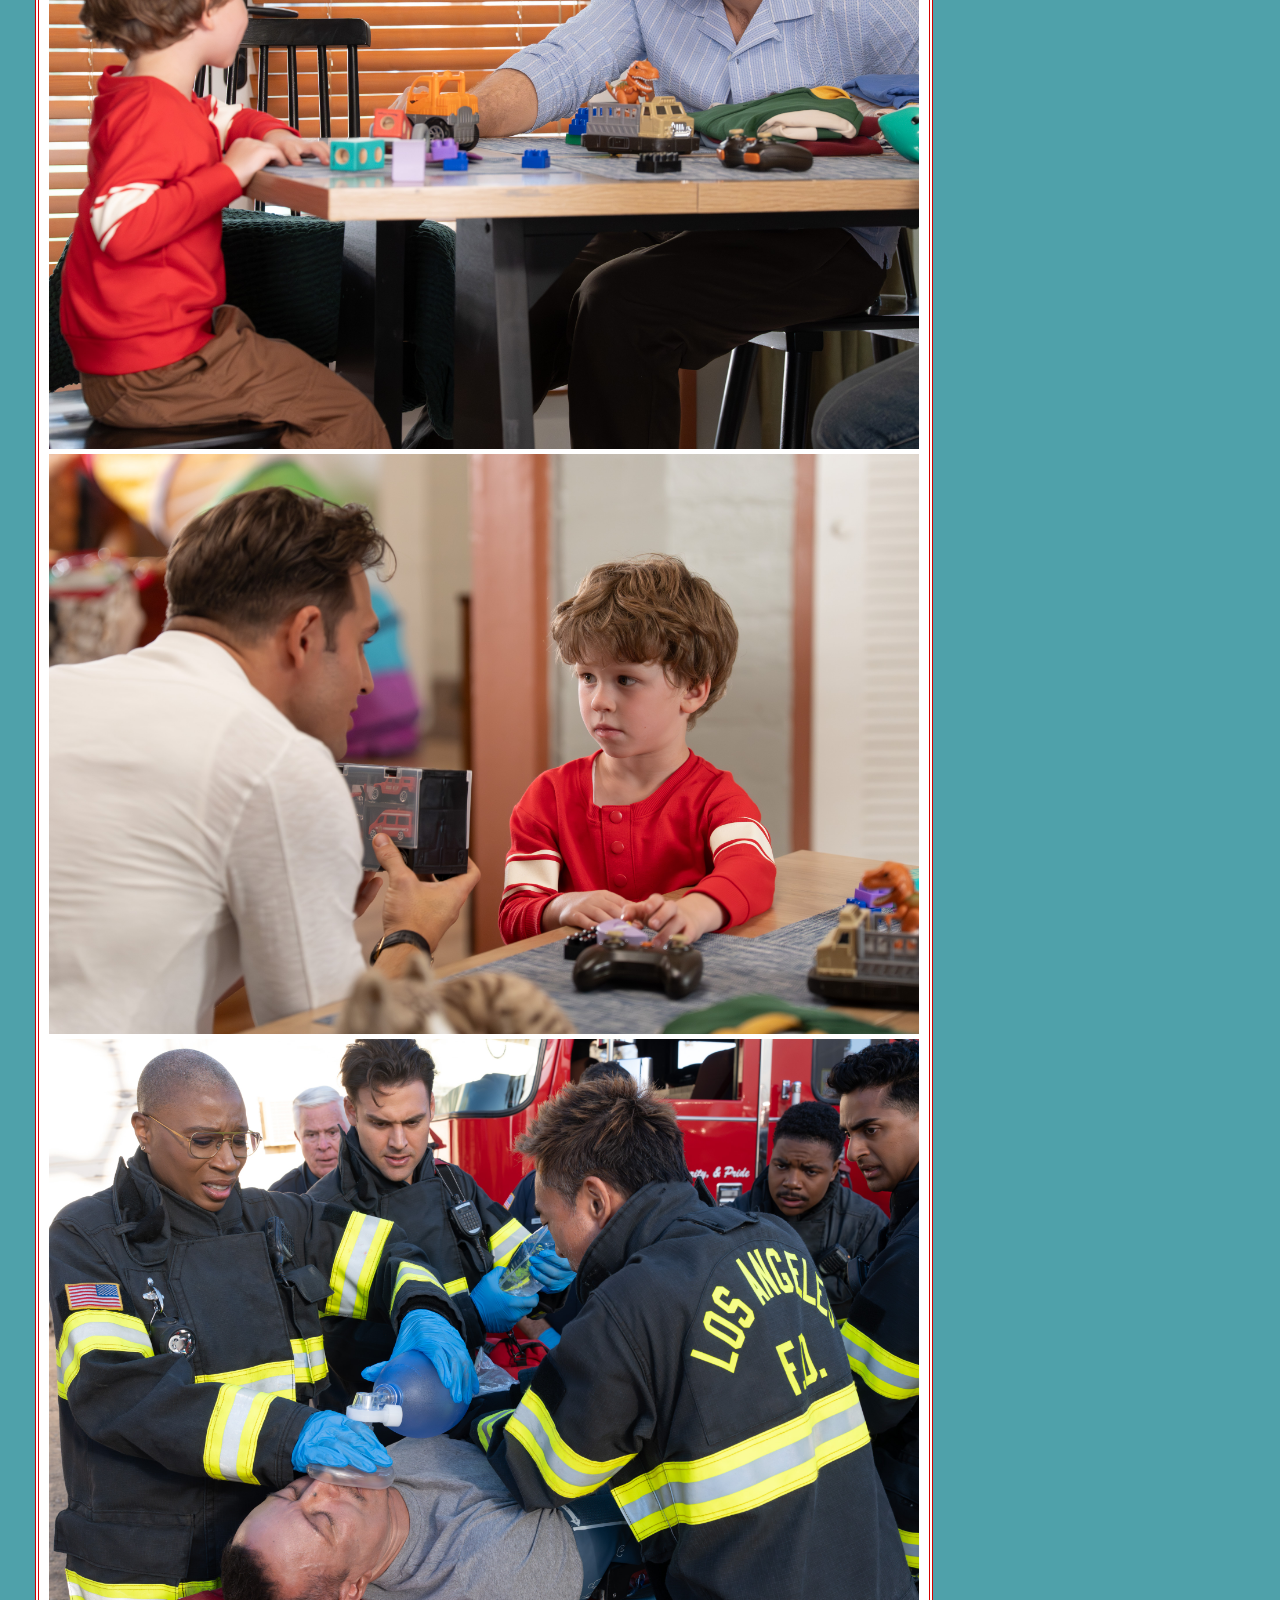
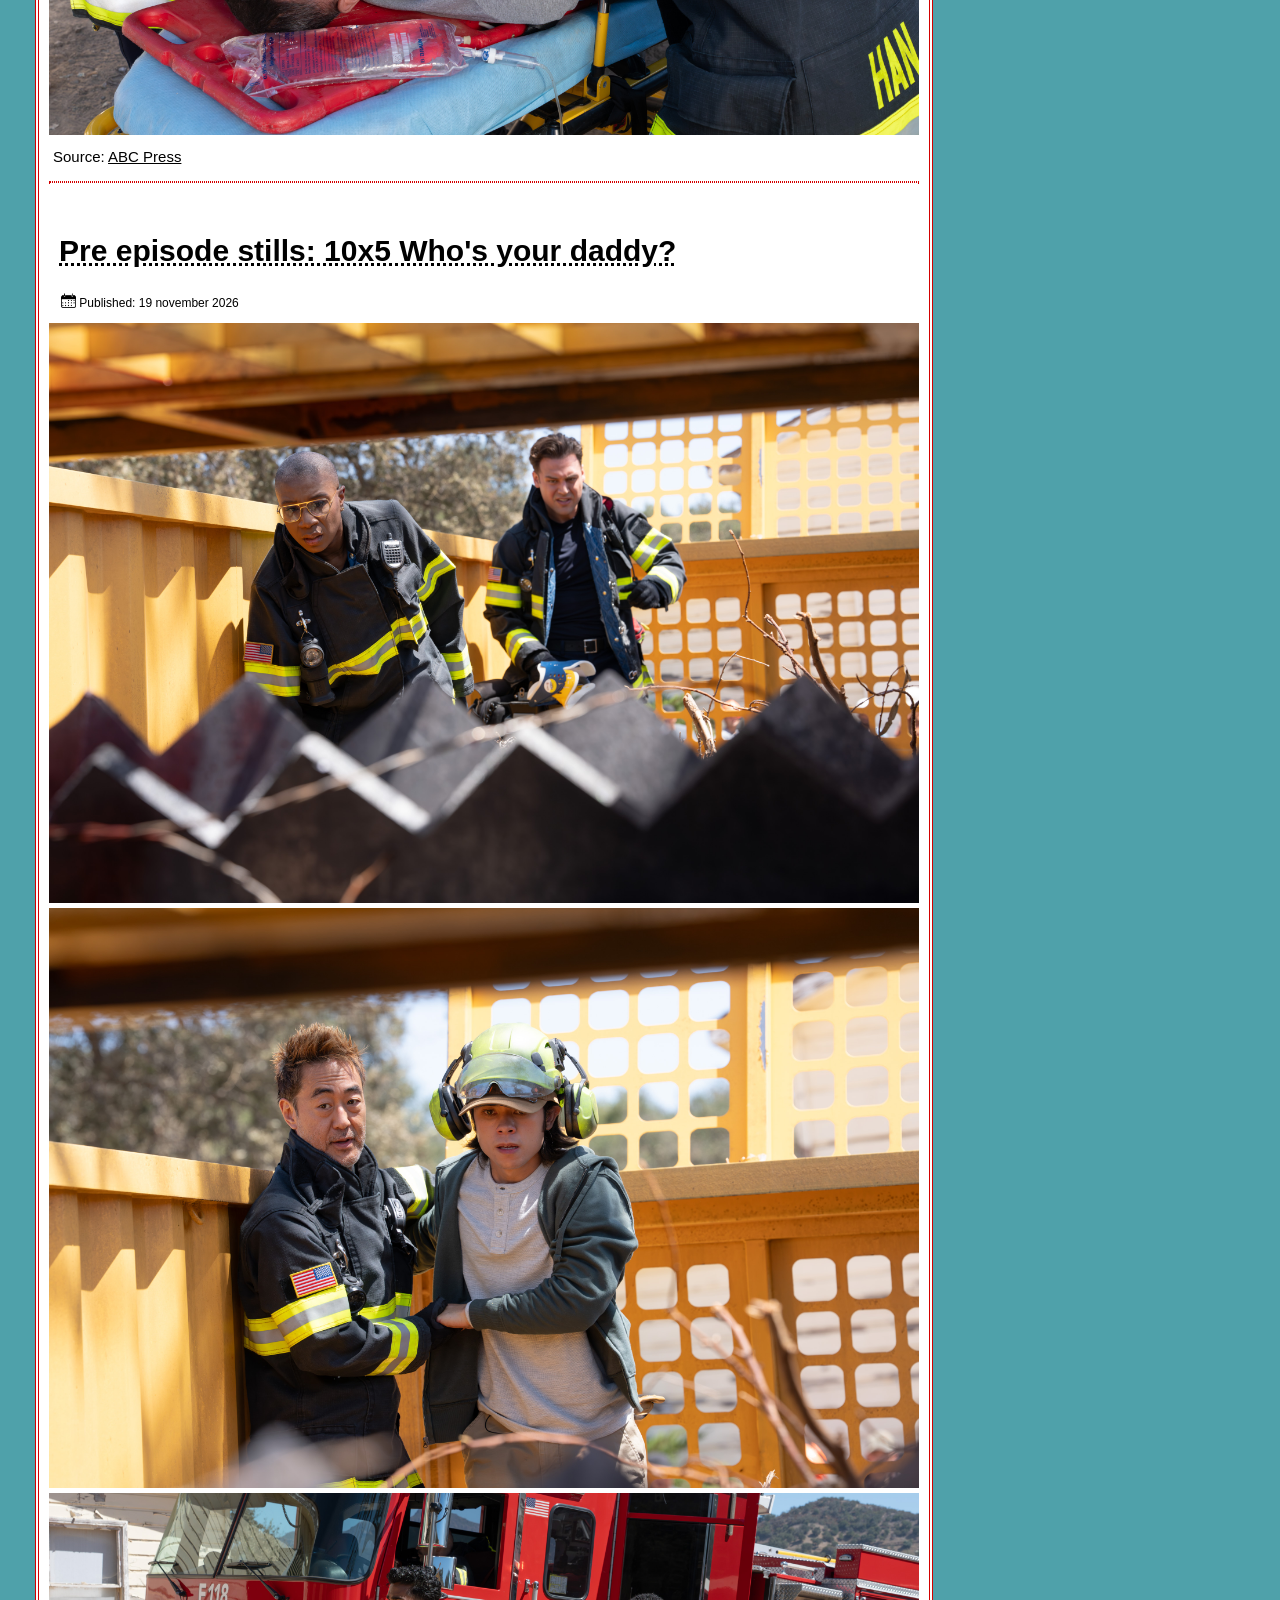
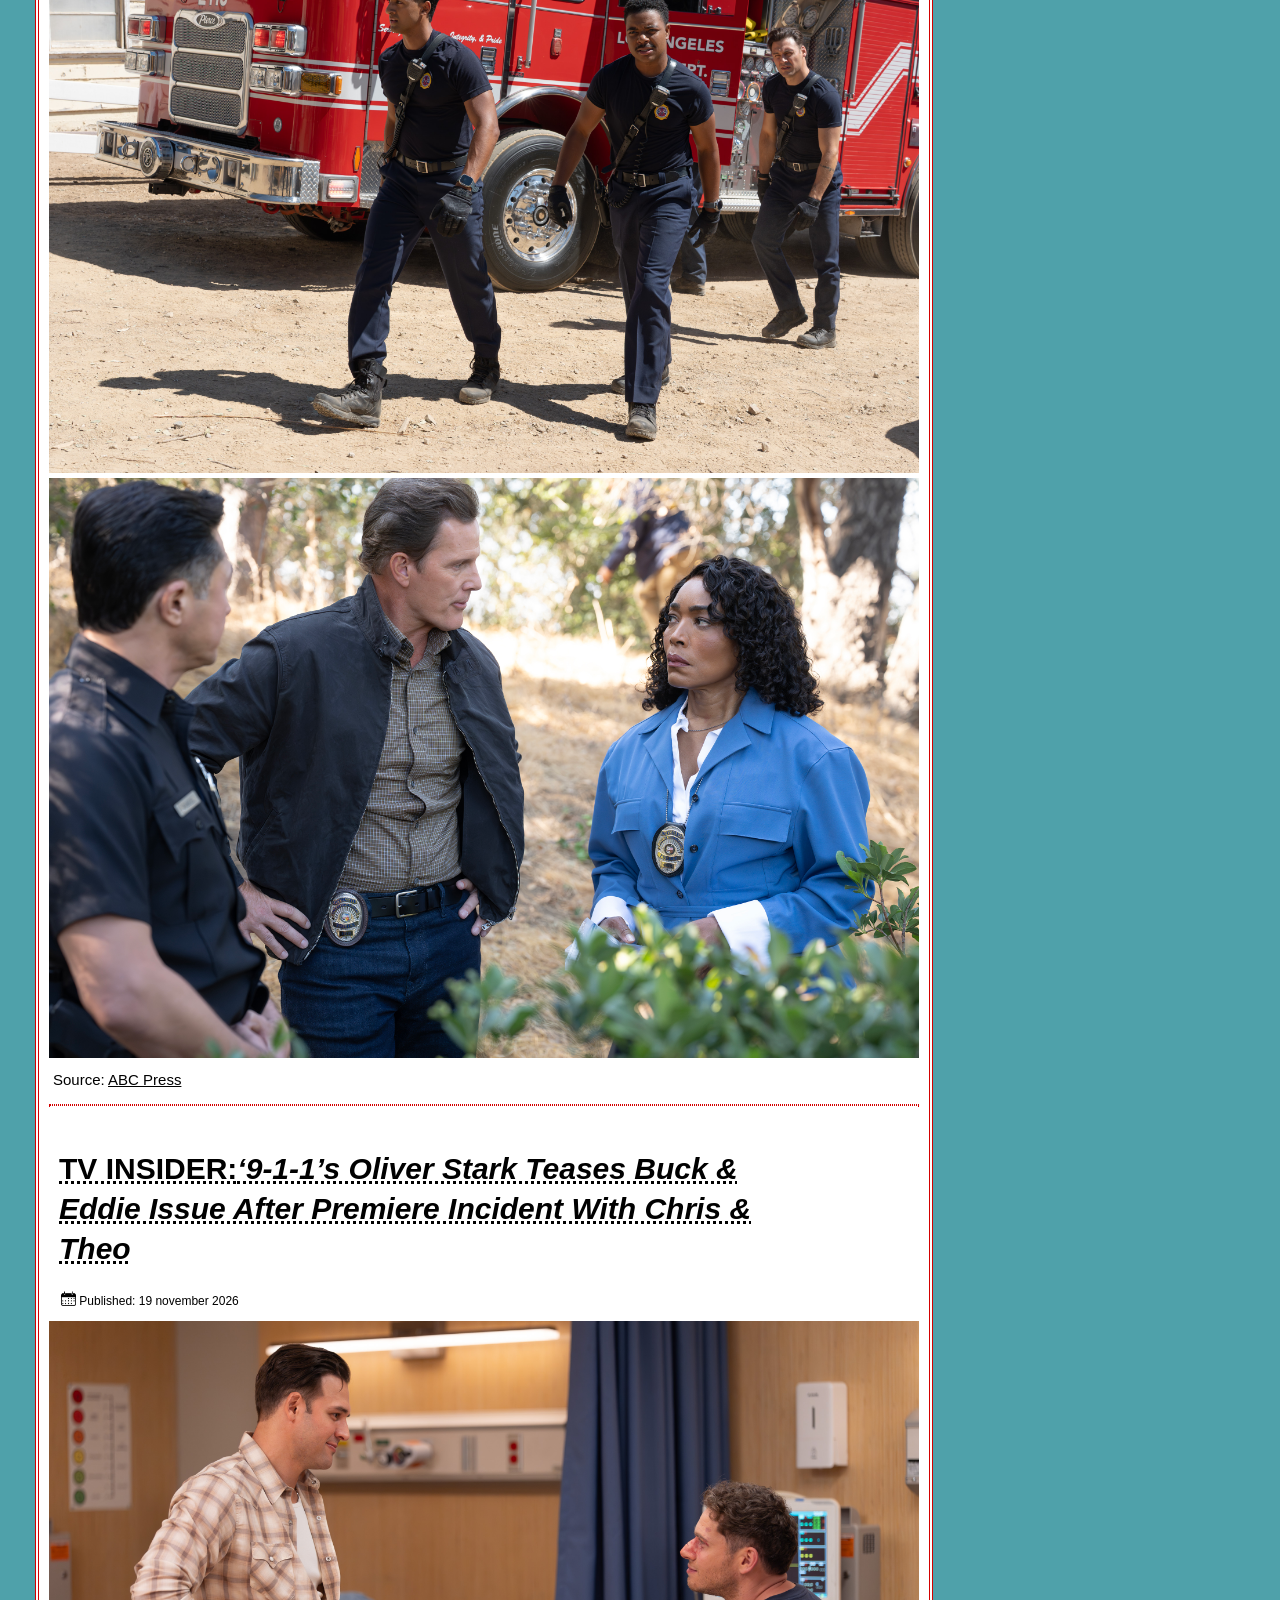
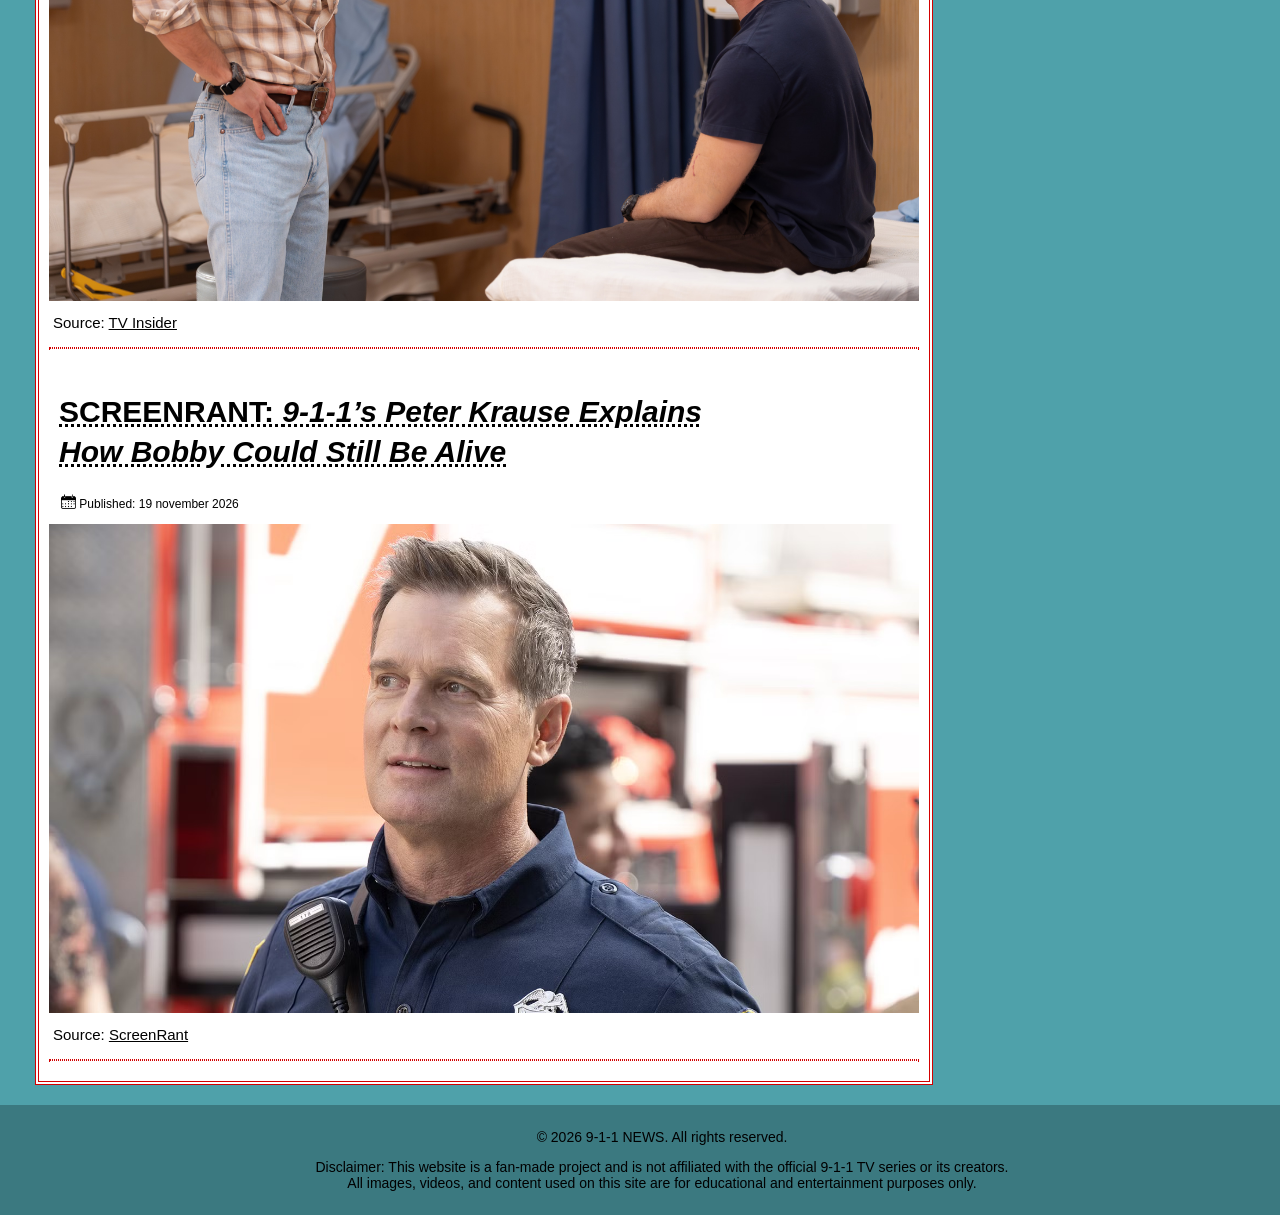
==== commit f08519c9: "Add files via upload" ====
--- a/index.html
+++ b/index.html
@@ -157,6 +157,7 @@
 
     </div>
     </div>
+    <!-- Footer section with copyright and disclaimer-->
     <footer>
         <p>© 2026 9-1-1 NEWS. All rights reserved.</p>
         <p>Disclaimer: This website is a fan-made project and is not affiliated with the official 9-1-1 TV series or
--- a/style/styles.css
+++ b/style/styles.css
@@ -1,9 +1,28 @@
+/*Link styling */
+a {
+    color: #000;
+    font-size: 15px;
+}
+
+/*Link styling hover*/
+a:hover {
+    color: #d30000;
+    font-style: italic;
+}
+
+/*Source link styling*/
+.source-link {
+    display: block;
+    margin: 8px 0 16px 4px;
+    color: #000;
+    font-size: 15px;
+}
+
 /*General text styling*/
 p {
     color: #000000;
     font-size: 15px;
-    margin-left: 10px;
-    margin-top: 0px;
+    margin-left: 4px;
 }
 
 /*Main page title*/
@@ -171,6 +190,8 @@
     background-repeat: no-repeat;
     color: #d30000;
     font-size: 20px;
+    margin: 0;
+    margin-bottom: 0;
 }
 
 /*Side column heading*/
@@ -327,3 +348,115 @@
 .close-menu:hover {
     color: #000068;
 }
+
+/* Footer */
+footer {
+    background-color: #3b7980;
+    width: 100%;
+    text-align: center;
+    font-size: 14px;
+    padding: 10px 20px;
+    margin-top: 20px;
+}
+
+/* Text in footer */
+footer p {
+    font-family: Roboto, sans-serif;
+    color: #000000; 
+    font-weight: normal;
+    font-size: 14px;
+}
+
+/* Small-screen layout */
+@media (max-width: 768px) {
+    /*Wrapper*/
+    #wrapper {
+        box-sizing: border-box;
+        width: 100%;
+        padding: 0 12px;
+        margin-top: 0;
+    }
+    /* Body and background image */
+    body {
+    font-family: Roboto, sans-serif;
+    background-image: url("../images/Title_Card.png");
+    background-color: #4fa1aa;
+    background-size: 150%;
+    background-position: center top;
+    background-attachment: fixed;
+    background-repeat: no-repeat;
+    color: #d30000;
+    font-size: 20px;
+    margin: 0;
+    margin-bottom: 0;
+    }
+
+    /* Header */
+    #header {
+        display: flex;
+        flex-direction: column;
+        align-items: center;
+        gap: 10px;
+    }
+    /*Header image*/
+    .news911 {
+        width: 100%;
+        height: auto;
+        margin: 0;
+    }
+    /*Image of cast in the header*/
+    .huvudbild {
+        width: 100%;
+        height: auto;
+        margin: 0;
+    }
+    /*Content */
+    #columns {
+        box-sizing: border-box;
+        float: none;
+        width: 100%;
+        margin-top: 20px;
+        align-items: stretch;
+    }
+
+    /*Side menu*/
+    .box {
+        width: 100%;
+    }
+
+    /*Content */
+    #content {
+        box-sizing: border-box;
+        width: 100%;
+        margin-top: 20px;
+    }
+
+    /*Content heading*/
+    h3.content-heading {
+        box-sizing: border-box;
+        width: 100%;
+        font-size: 24px;
+        line-height: 1.3;
+    }
+
+    /*All content images*/
+    .stills {
+        height: auto;
+        max-width: 100%;
+    }
+
+    /*Hamburger menu*/
+    .side-menu {
+        box-sizing: border-box;
+        width: min(348px, 100%);
+        height: 100vh;
+        height: 100dvh;
+    }
+
+    /*Footer*/
+    footer {
+        box-sizing: border-box;
+        width: 100%;
+        padding: 10px 12px;
+    }
+}
